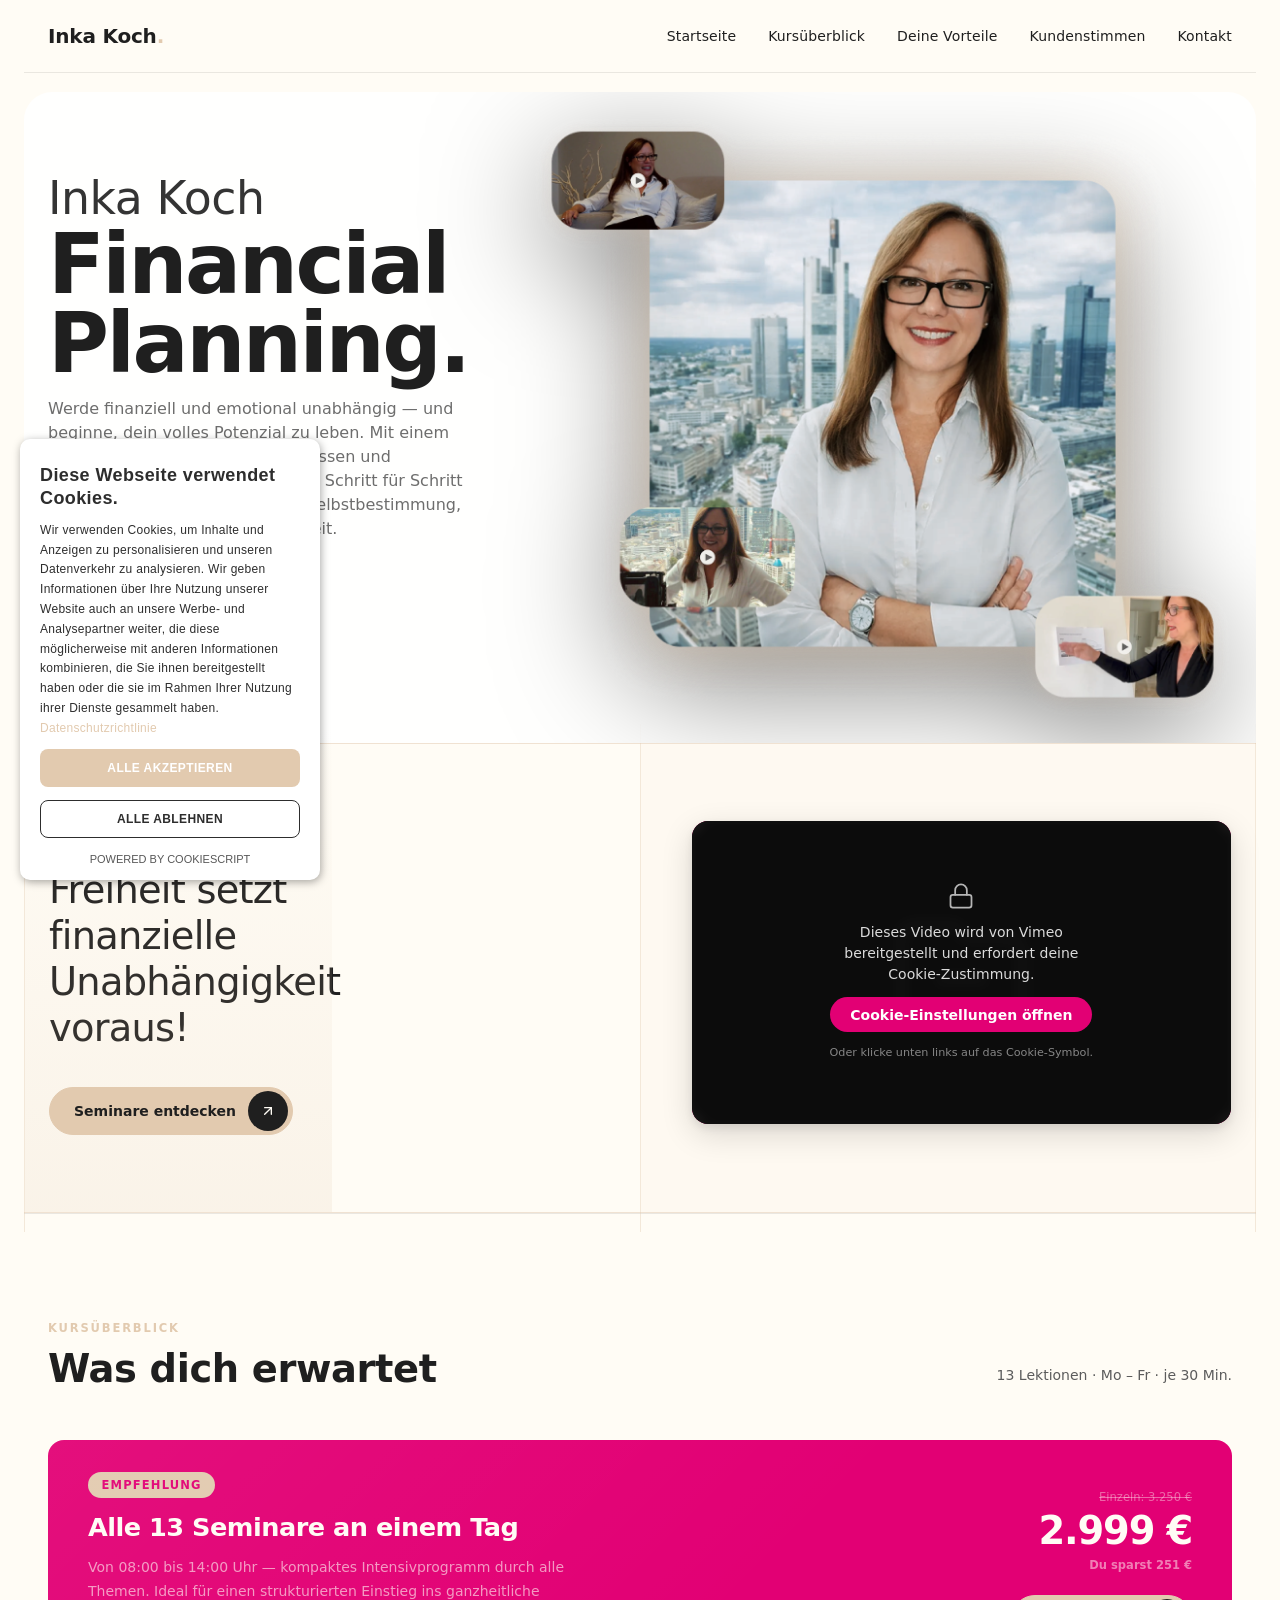
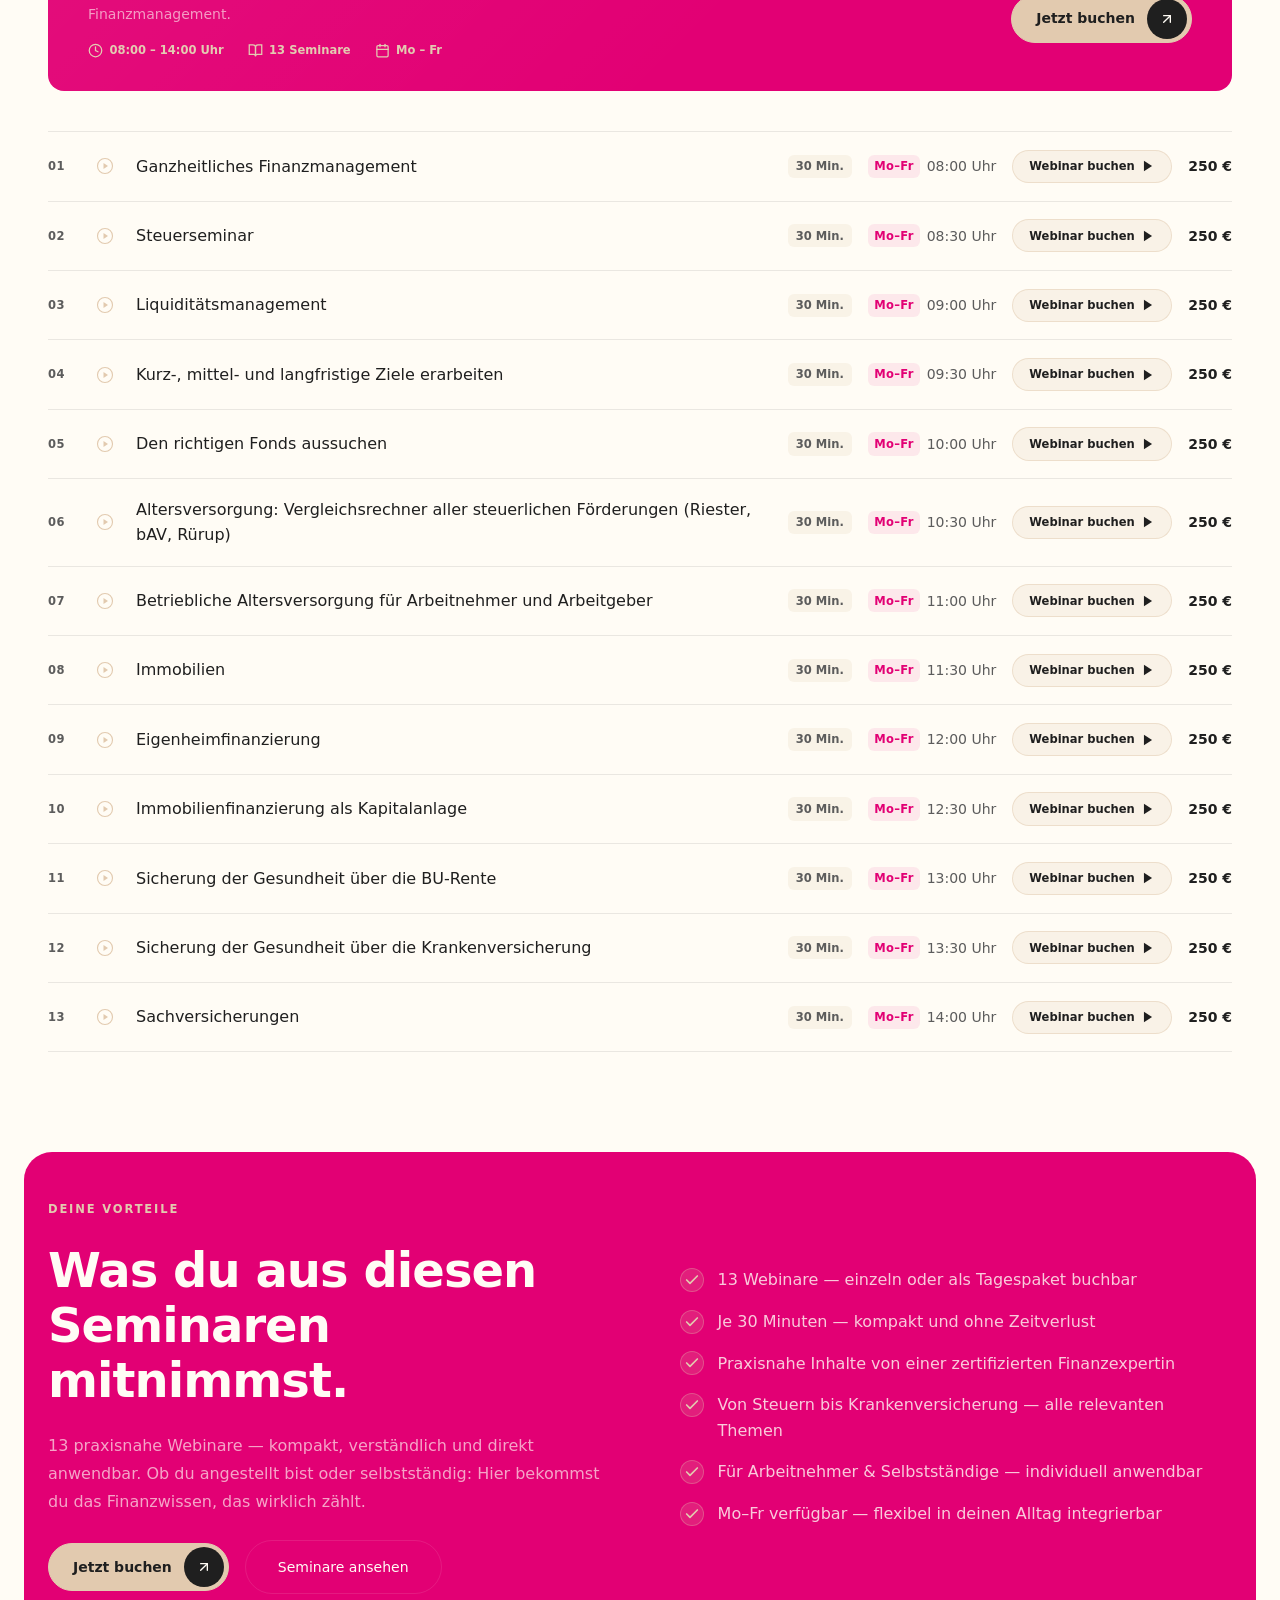
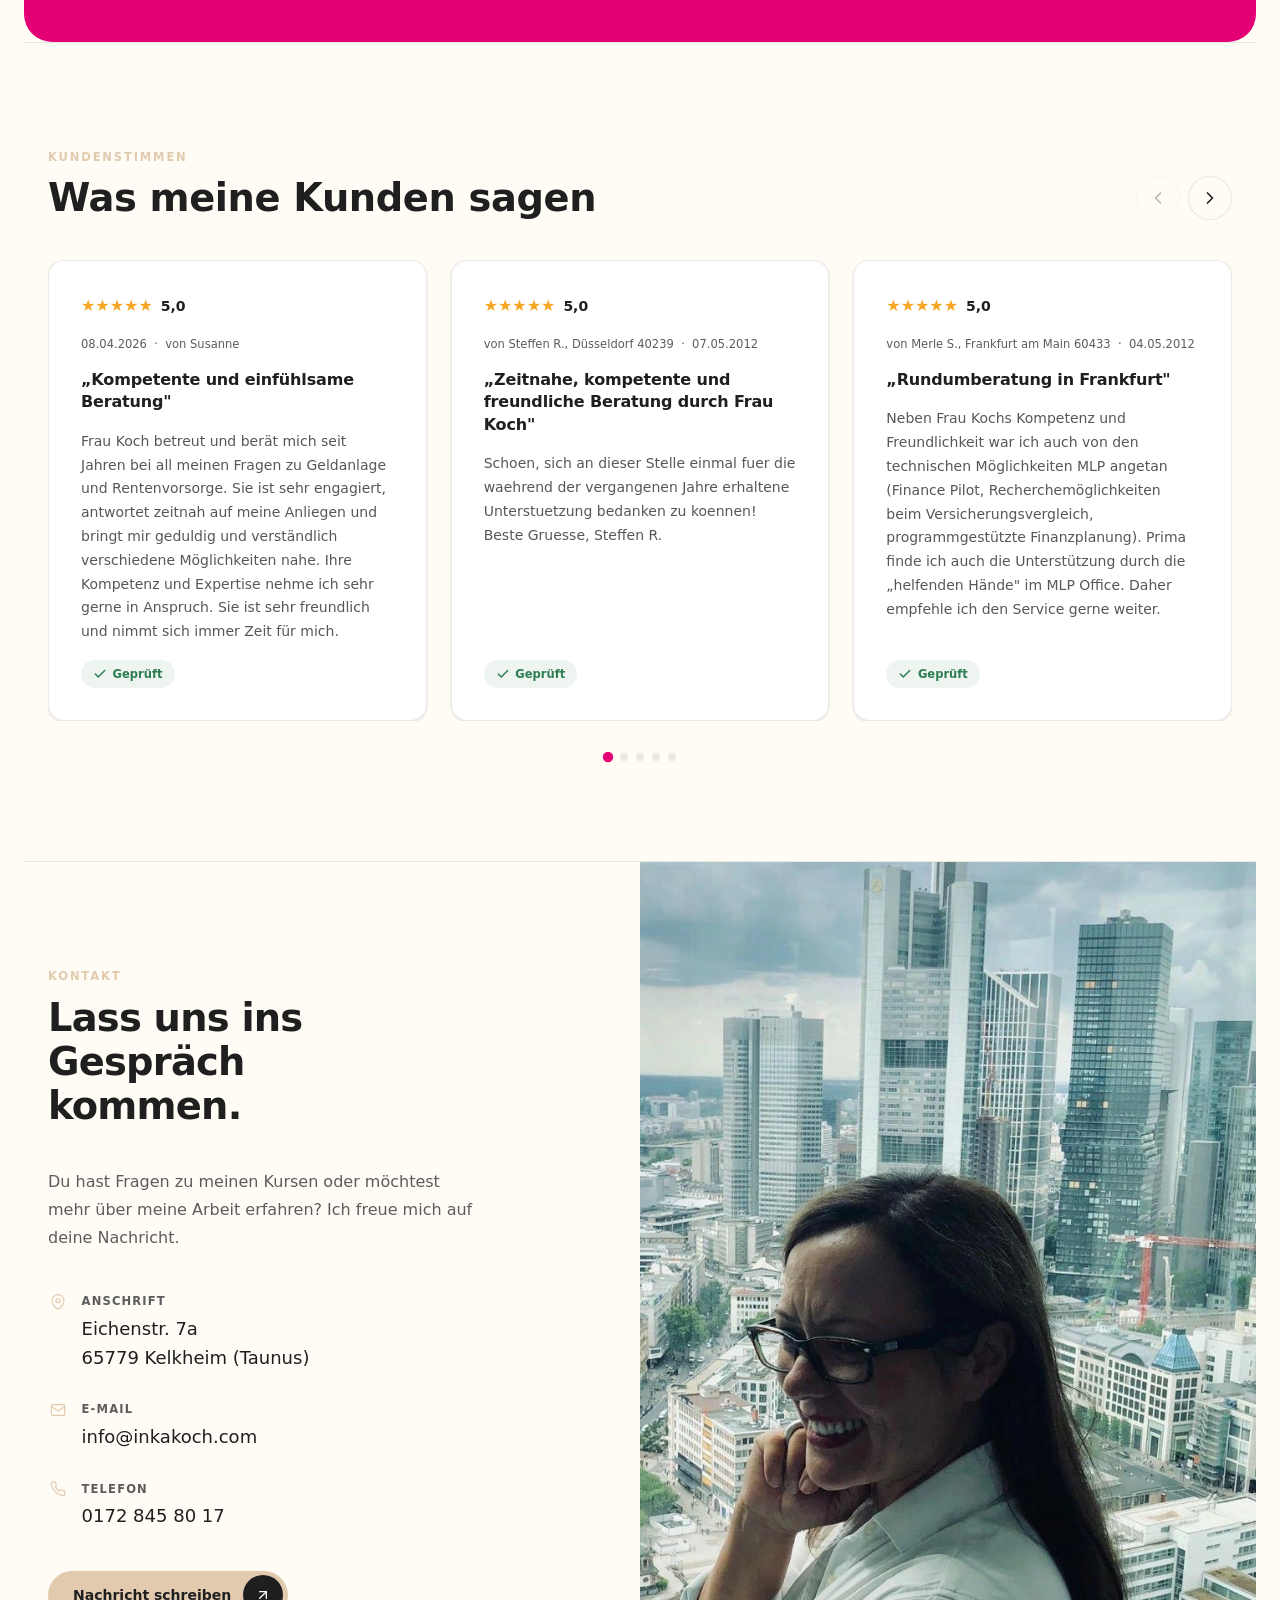
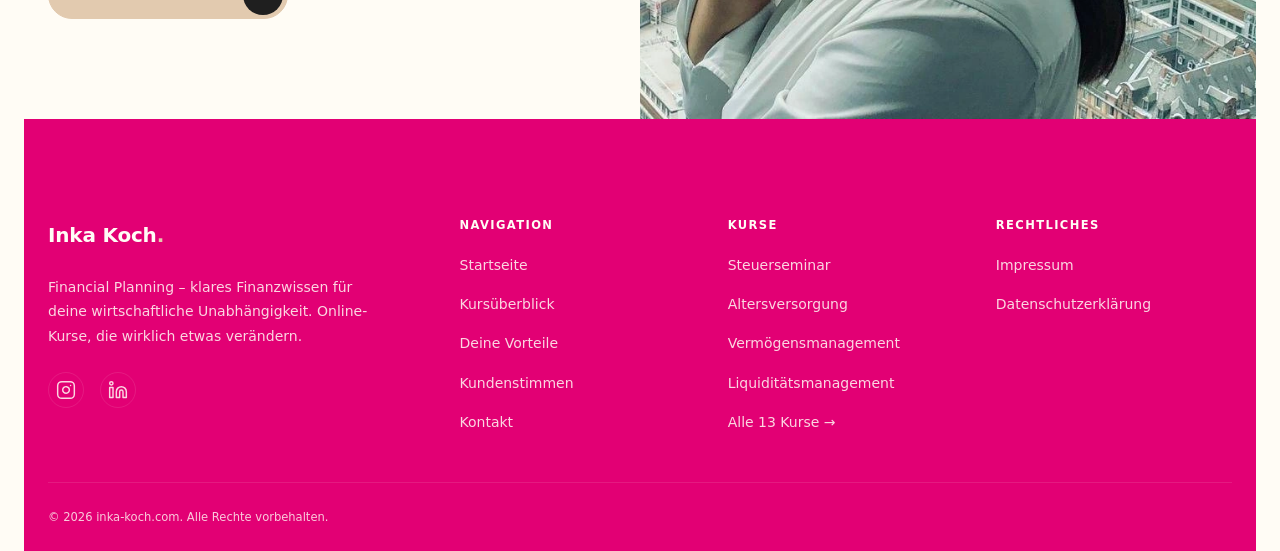
==== index.html @ 89543981 "Rename InkaKochFinancialPlanning.html to index.html" ====
<!DOCTYPE html>
<html lang="de">
<head>
  <meta charset="UTF-8">
  <meta name="viewport" content="width=device-width, initial-scale=1.0">
  <!-- Favicon & Web Clip -->
  <link rel="icon" type="image/svg+xml" href="/favicon.svg">
  <link rel="icon" type="image/png" sizes="32x32" href="/assets/img/favicon-32.png">
  <link rel="icon" type="image/png" sizes="16x16" href="/assets/img/favicon-16.png">
  <link rel="apple-touch-icon" sizes="180x180" href="/assets/img/apple-touch-icon.png">
  <meta name="theme-color" content="#e20074">
  <title>Inka Koch – Financial Planning</title>

  <!-- SEO -->
  <meta name="description" content="Zertifizierte Finanzberaterin Inka Koch bietet praxisnahe Finanz-Webinare zu Steuern, Altersversorgung, Versicherungen und mehr – einzeln oder als Tagespaket buchbar.">
  <meta name="keywords" content="Financial Planning, Finanzberatung, Webinar, Finanzwissen, Steuern, Altersversorgung, Versicherung, Inka Koch, Kelkheim">
  <meta name="author" content="Inka Koch">
  <meta name="robots" content="index, follow">
  <link rel="canonical" href="https://www.inkakoch.com/">
  <link rel="preload" as="image" href="assets/img/hero-bg.webp" fetchpriority="high">

  <!-- Open Graph -->
  <meta property="og:type" content="website">
  <meta property="og:url" content="https://www.inkakoch.com/">
  <meta property="og:title" content="Inka Koch – Financial Planning">
  <meta property="og:description" content="Praxisnahe Finanz-Webinare von einer zertifizierten Finanzberaterin. 13 Seminare – je 30 Minuten – einzeln oder als Tagespaket buchbar.">
  <meta property="og:image" content="hero-collage.webp">
  <meta property="og:locale" content="de_DE">
  <meta property="og:site_name" content="Inka Koch Financial Planning">

  <!-- Twitter / X Card -->
  <meta name="twitter:card" content="summary_large_image">
  <meta name="twitter:title" content="Inka Koch – Financial Planning">
  <meta name="twitter:description" content="Praxisnahe Finanz-Webinare von einer zertifizierten Finanzberaterin. 13 Seminare – einzeln oder als Tagespaket buchbar.">
  <meta name="twitter:image" content="hero-collage.webp">

  <!-- Schema.org Structured Data -->
  <script type="application/ld+json">
  {
    "@context": "https://schema.org",
    "@type": "ProfessionalService",
    "name": "Inka Koch – Financial Planning",
    "description": "Zertifizierte Finanzberaterin bietet praxisnahe Finanz-Webinare zu Steuern, Altersversorgung und mehr.",
    "address": {
      "@type": "PostalAddress",
      "streetAddress": "Eichenstr. 7a",
      "addressLocality": "Kelkheim",
      "addressRegion": "Hessen",
      "postalCode": "65779",
      "addressCountry": "DE"
    },
    "telephone": "+4917284580017",
    "email": "info@inkakoch.com",
    "url": "https://www.inkakoch.com",
    "image": "hero-collage.webp"
  }
  </script>

  <link rel="stylesheet" href="styles.css">
  <script type="text/javascript" charset="UTF-8" src="a13606b7302b1c9c69b237a591c49d77.js"></script>
</head>
<body>

  <a href="#main-content" class="skip-link">Zum Hauptinhalt springen</a>

  <header class="site-header" id="header">
    <a href="/" class="site-header__logo">Inka Koch<span style="color:var(--color-accent)">.</span></a>
    <nav class="site-header__nav" aria-label="Hauptnavigation">
      <a href="#startseite">Startseite</a>
      <a href="#kurse">Kursüberblick</a>
      <a href="#vorteile">Deine Vorteile</a>
      <a href="#kundenstimmen">Kundenstimmen</a>
      <a href="#kontakt">Kontakt</a>
    </nav>
    <button class="hamburger" id="hamburger" aria-label="Menü öffnen" aria-expanded="false">
      <span class="hamburger__line"></span>
      <span class="hamburger__line"></span>
      <span class="hamburger__line"></span>
    </button>
  </header>

  <!-- Mobile Menu -->
  <div class="mobile-menu" id="mobileMenu" aria-hidden="true">
    <button class="mobile-menu__close" id="menuClose" aria-label="Menü schließen">
      <svg width="24" height="24" viewBox="0 0 24 24" fill="none" stroke="currentColor" stroke-width="1.5" stroke-linecap="round"><path d="M18 6 6 18M6 6l12 12"></path></svg>
    </button>
    <nav class="mobile-menu__nav" aria-label="Mobile Navigation">
      <a href="#startseite">Startseite</a>
      <a href="#kurse">Kursüberblick</a>
      <a href="#vorteile">Deine Vorteile</a>
      <a href="#kundenstimmen">Kundenstimmen</a>
      <a href="#kontakt">Kontakt</a>
    </nav>
    <div class="mobile-menu__footer">
      <a href="https://buy.stripe.com/3cIfZj2su0bZ9v7cYr1B600" class="btn btn--accent">
        <span class="btn--accent__text">Seminare entdecken</span>
        <span class="btn--accent__icon">
          <svg width="16" height="16" viewBox="0 0 24 24" fill="none" stroke="currentColor" stroke-width="2" stroke-linecap="round" stroke-linejoin="round"><path d="M7 7h10v10"></path><path d="M7 17 17 7"></path></svg>
        </span>
      </a>
    </div>
  </div>

  <!-- HAUPTINHALT -->
  <main id="main-content">

    <!-- ── HERO ───────────────────────────────────────────────── -->
    <section class="hero" id="startseite">
      <div class="hero__bg"></div>

      <div class="hero__inner">
        <div class="hero__text">
          <h1 class="hero__title">
            <span class="hero__title-name">Inka Koch</span>
            Financial<br>Planning.
          </h1>
          <p class="hero__desc">
            Werde finanziell und emotional unabhängig — und beginne, dein volles Potenzial zu leben. Mit einem einzigartigen Ansatz aus Finanzwissen und Coaching begleitet dich Inka Koch Schritt für Schritt raus aus Abhängigkeit — hin zu Selbstbestimmung, Selbstvertrauen und echter Freiheit.
          </p>
          <div class="hero__footer">
            <div class="hero__rating">
              <span class="hero__rating-pin">
                <svg width="16" height="16" viewBox="0 0 24 24" fill="none" stroke="currentColor" stroke-width="2" stroke-linecap="round" stroke-linejoin="round"><path d="M12 2C8.13 2 5 5.13 5 9c0 5.25 7 13 7 13s7-7.75 7-13c0-3.87-3.13-7-7-7z"></path><circle cx="12" cy="9" r="2.5"></circle></svg>
              </span>
              <span class="hero__rating-name">KennstDuEinen</span>
              <span class="hero__stars">★★★★★</span>
            </div>
            <a href="#kurse" class="btn btn--accent">
              <span class="btn--accent__text">Seminare entdecken</span>
              <span class="btn--accent__icon">
                <svg width="16" height="16" viewBox="0 0 24 24" fill="none" stroke="currentColor" stroke-width="2" stroke-linecap="round" stroke-linejoin="round"><path d="M7 7h10v10"></path><path d="M7 17 17 7"></path></svg>
              </span>
            </a>
          </div>
        </div>

        <div class="hero__collage">
          <picture>
            <source srcset="hero-collage.webp" type="image/webp">
            <img src="hero-collage.webp" alt="Inka Koch – Financial Planning" fetchpriority="high" loading="eager">
          </picture>
        </div>
      </div>
    </section>

    <!-- ── VALUE PROP ─────────────────────────────────────────── -->
    <section class="value-prop" aria-label="Über mich">
      <div class="value-prop__inner">
        <div class="value-prop__line"></div>
        <div class="value-prop__left">
          <div class="value-prop__deco"></div>
          <h2 class="value-prop__title">Emotionale Freiheit setzt finanzielle Unabhängigkeit voraus!</h2>
          <a href="#kurse" class="btn btn--accent">
            <span class="btn--accent__text">Seminare entdecken</span>
            <span class="btn--accent__icon">
              <svg width="16" height="16" viewBox="0 0 24 24" fill="none" stroke="currentColor" stroke-width="2" stroke-linecap="round" stroke-linejoin="round"><path d="M7 7h10v10"></path><path d="M7 17 17 7"></path></svg>
            </span>
          </a>
        </div>
        <div class="value-prop__line"></div>
        <div class="value-prop__right">
          <div class="value-prop__video">
            <div class="video-facade" id="vimeoFacade" role="presentation" tabindex="-1" style="cursor: default;">
              <img src="error.webp" alt="Video: Emotionale Freiheit setzt finanzielle Unabhängigkeit voraus" loading="lazy" decoding="async">
              <button class="video-facade__play" id="vimeoPlayBtn" aria-label="Video abspielen" style="display: none;">
                <svg width="28" height="28" viewBox="0 0 24 24" fill="currentColor"><polygon points="5 3 19 12 5 21 5 3"></polygon></svg>
              </button>
              <div class="video-blocked" id="videoBlocked" style="display: flex;">
                <svg width="28" height="28" viewBox="0 0 24 24" fill="none" stroke="currentColor" stroke-width="1.5" stroke-linecap="round" stroke-linejoin="round"><rect x="3" y="11" width="18" height="11" rx="2"></rect><path d="M7 11V7a5 5 0 0 1 10 0v4"></path></svg>
                <p>Dieses Video wird von Vimeo bereitgestellt und erfordert deine Cookie-Zustimmung.</p>
                <button class="video-blocked__btn" onclick="window.CookieScript && window.CookieScript.instance && window.CookieScript.instance.show()">Cookie-Einstellungen öffnen</button>
                <span class="video-blocked__hint">Oder klicke unten links auf das Cookie-Symbol.</span>
              </div>
            </div>
          </div>
        </div>
        <div class="value-prop__line"></div>
      </div>
    </section>

    <!-- ── KURSÜBERBLICK ──────────────────────────────────────── -->
    <section class="courses" id="kurse">
      <div class="courses__inner">

        <div class="courses__header">
          <div>
            <span class="label">Kursüberblick</span>
            <h2 class="courses__title">Was dich erwartet</h2>
          </div>
          <p class="courses__subtitle">13 Lektionen · Mo – Fr · je 30 Min.</p>
        </div>

        <!-- Tagesseminar-Paket -->
        <div class="day-package">
          <div class="day-package__left">
            <span class="day-package__badge">Empfehlung</span>
            <h3 class="day-package__title">Alle 13 Seminare an einem Tag</h3>
            <p class="day-package__desc">Von 08:00 bis 14:00 Uhr — kompaktes Intensivprogramm durch alle Themen. Ideal für einen strukturierten Einstieg ins ganzheitliche Finanzmanagement.</p>
            <div class="day-package__meta">
              <span class="day-package__time">
                <svg width="15" height="15" viewBox="0 0 24 24" fill="none" stroke="currentColor" stroke-width="2" stroke-linecap="round"><circle cx="12" cy="12" r="10"></circle><polyline points="12 6 12 12 16 14"></polyline></svg>
                08:00 – 14:00 Uhr
              </span>
              <span class="day-package__lessons">
                <svg width="15" height="15" viewBox="0 0 24 24" fill="none" stroke="currentColor" stroke-width="2" stroke-linecap="round"><path d="M2 3h6a4 4 0 0 1 4 4v14a3 3 0 0 0-3-3H2z"></path><path d="M22 3h-6a4 4 0 0 0-4 4v14a3 3 0 0 1 3-3h7z"></path></svg>
                13 Seminare
              </span>
              <span class="day-package__days">
                <svg width="15" height="15" viewBox="0 0 24 24" fill="none" stroke="currentColor" stroke-width="2" stroke-linecap="round"><rect x="3" y="4" width="18" height="18" rx="2"></rect><line x1="16" y1="2" x2="16" y2="6"></line><line x1="8" y1="2" x2="8" y2="6"></line><line x1="3" y1="10" x2="21" y2="10"></line></svg>
                Mo – Fr
              </span>
            </div>
          </div>
          <div class="day-package__right">
            <div class="day-package__pricing">
              <span class="day-package__compare">Einzeln: 3.250 €</span>
              <div class="day-package__price">2.999 €</div>
              <span class="day-package__saving">Du sparst 251 €</span>
            </div>
            <a href="https://buy.stripe.com/3cIfZj2su0bZ9v7cYr1B600" class="btn btn--accent">
              <span class="btn--accent__text">Jetzt buchen</span>
              <span class="btn--accent__icon">
                <svg width="16" height="16" viewBox="0 0 24 24" fill="none" stroke="currentColor" stroke-width="2" stroke-linecap="round" stroke-linejoin="round"><path d="M7 7h10v10"></path><path d="M7 17 17 7"></path></svg>
              </span>
            </a>
          </div>
        </div>

        <ol class="course-list">

          <!-- 01 -->
          <li class="course-item">
            <span class="course-item__num">01</span>
            <span class="course-item__icon"><svg width="18" height="18" viewBox="0 0 24 24" fill="none" stroke="currentColor" stroke-width="1.5" stroke-linecap="round" stroke-linejoin="round"><circle cx="12" cy="12" r="10"></circle><polygon points="10 8 16 12 10 16 10 8" fill="currentColor" stroke="none"></polygon></svg></span>
            <span class="course-item__title">Ganzheitliches Finanzmanagement</span>
            <span class="course-item__mins">30 Min.</span>
            <span class="course-item__duration"><span class="course-item__day">Mo–Fr</span> 08:00 Uhr</span>
            <a href="https://buy.stripe.com/9B63cx2su3obcHjcYr1B601" class="course-item__btn">Webinar buchen <svg width="14" height="14" viewBox="0 0 24 24" fill="currentColor" stroke="none"><polygon points="5 3 19 12 5 21 5 3"></polygon></svg></a>
            <span class="course-item__price">250 €</span>
          </li>

          <!-- 02 -->
          <li class="course-item">
            <span class="course-item__num">02</span>
            <span class="course-item__icon"><svg width="18" height="18" viewBox="0 0 24 24" fill="none" stroke="currentColor" stroke-width="1.5" stroke-linecap="round" stroke-linejoin="round"><circle cx="12" cy="12" r="10"></circle><polygon points="10 8 16 12 10 16 10 8" fill="currentColor" stroke="none"></polygon></svg></span>
            <span class="course-item__title">Steuerseminar</span>
            <span class="course-item__mins">30 Min.</span>
            <span class="course-item__duration"><span class="course-item__day">Mo–Fr</span> 08:30 Uhr</span>
            <a href="https://buy.stripe.com/7sYeVf3wy5wjazb3nR1B602" class="course-item__btn">Webinar buchen <svg width="14" height="14" viewBox="0 0 24 24" fill="currentColor" stroke="none"><polygon points="5 3 19 12 5 21 5 3"></polygon></svg></a>
            <span class="course-item__price">250 €</span>
          </li>

          <!-- 03 -->
          <li class="course-item">
            <span class="course-item__num">03</span>
            <span class="course-item__icon"><svg width="18" height="18" viewBox="0 0 24 24" fill="none" stroke="currentColor" stroke-width="1.5" stroke-linecap="round" stroke-linejoin="round"><circle cx="12" cy="12" r="10"></circle><polygon points="10 8 16 12 10 16 10 8" fill="currentColor" stroke="none"></polygon></svg></span>
            <span class="course-item__title">Liquiditätsmanagement</span>
            <span class="course-item__mins">30 Min.</span>
            <span class="course-item__duration"><span class="course-item__day">Mo–Fr</span> 09:00 Uhr</span>
            <a href="https://buy.stripe.com/9B69AVffg0bZ7mZ4rV1B603" class="course-item__btn">Webinar buchen <svg width="14" height="14" viewBox="0 0 24 24" fill="currentColor" stroke="none"><polygon points="5 3 19 12 5 21 5 3"></polygon></svg></a>
            <span class="course-item__price">250 €</span>
          </li>

          <!-- 04 -->
          <li class="course-item">
            <span class="course-item__num">04</span>
            <span class="course-item__icon"><svg width="18" height="18" viewBox="0 0 24 24" fill="none" stroke="currentColor" stroke-width="1.5" stroke-linecap="round" stroke-linejoin="round"><circle cx="12" cy="12" r="10"></circle><polygon points="10 8 16 12 10 16 10 8" fill="currentColor" stroke="none"></polygon></svg></span>
            <span class="course-item__title">Kurz-, mittel- und langfristige Ziele erarbeiten</span>
            <span class="course-item__mins">30 Min.</span>
            <span class="course-item__duration"><span class="course-item__day">Mo–Fr</span> 09:30 Uhr</span>
            <a href="https://buy.stripe.com/3cI28t1oqaQDbDf2jN1B604" class="course-item__btn">Webinar buchen <svg width="14" height="14" viewBox="0 0 24 24" fill="currentColor" stroke="none"><polygon points="5 3 19 12 5 21 5 3"></polygon></svg></a>
            <span class="course-item__price">250 €</span>
          </li>

          <!-- 05 -->
          <li class="course-item">
            <span class="course-item__num">05</span>
            <span class="course-item__icon"><svg width="18" height="18" viewBox="0 0 24 24" fill="none" stroke="currentColor" stroke-width="1.5" stroke-linecap="round" stroke-linejoin="round"><circle cx="12" cy="12" r="10"></circle><polygon points="10 8 16 12 10 16 10 8" fill="currentColor" stroke="none"></polygon></svg></span>
            <span class="course-item__title">Den richtigen Fonds aussuchen</span>
            <span class="course-item__mins">30 Min.</span>
            <span class="course-item__duration"><span class="course-item__day">Mo–Fr</span> 10:00 Uhr</span>
            <a href="https://buy.stripe.com/dRm5kF0kmbUH22Fe2v1B605" class="course-item__btn">Webinar buchen <svg width="14" height="14" viewBox="0 0 24 24" fill="currentColor" stroke="none"><polygon points="5 3 19 12 5 21 5 3"></polygon></svg></a>
            <span class="course-item__price">250 €</span>
          </li>

          <!-- 06 -->
          <li class="course-item">
            <span class="course-item__num">06</span>
            <span class="course-item__icon"><svg width="18" height="18" viewBox="0 0 24 24" fill="none" stroke="currentColor" stroke-width="1.5" stroke-linecap="round" stroke-linejoin="round"><circle cx="12" cy="12" r="10"></circle><polygon points="10 8 16 12 10 16 10 8" fill="currentColor" stroke="none"></polygon></svg></span>
            <span class="course-item__title">Altersversorgung: Vergleichsrechner aller steuerlichen Förderungen (Riester, bAV, Rürup)</span>
            <span class="course-item__mins">30 Min.</span>
            <span class="course-item__duration"><span class="course-item__day">Mo–Fr</span> 10:30 Uhr</span>
            <a href="https://buy.stripe.com/aFafZj1oq8Iv5eRcYr1B606" class="course-item__btn">Webinar buchen <svg width="14" height="14" viewBox="0 0 24 24" fill="currentColor" stroke="none"><polygon points="5 3 19 12 5 21 5 3"></polygon></svg></a>
            <span class="course-item__price">250 €</span>
          </li>

          <!-- 07 -->
          <li class="course-item">
            <span class="course-item__num">07</span>
            <span class="course-item__icon"><svg width="18" height="18" viewBox="0 0 24 24" fill="none" stroke="currentColor" stroke-width="1.5" stroke-linecap="round" stroke-linejoin="round"><circle cx="12" cy="12" r="10"></circle><polygon points="10 8 16 12 10 16 10 8" fill="currentColor" stroke="none"></polygon></svg></span>
            <span class="course-item__title">Betriebliche Altersversorgung für Arbeitnehmer und Arbeitgeber</span>
            <span class="course-item__mins">30 Min.</span>
            <span class="course-item__duration"><span class="course-item__day">Mo–Fr</span> 11:00 Uhr</span>
            <a href="https://buy.stripe.com/dRmdRb5EGgaX8r39Mf1B607" class="course-item__btn">Webinar buchen <svg width="14" height="14" viewBox="0 0 24 24" fill="currentColor" stroke="none"><polygon points="5 3 19 12 5 21 5 3"></polygon></svg></a>
            <span class="course-item__price">250 €</span>
          </li>

          <!-- 08 -->
          <li class="course-item">
            <span class="course-item__num">08</span>
            <span class="course-item__icon"><svg width="18" height="18" viewBox="0 0 24 24" fill="none" stroke="currentColor" stroke-width="1.5" stroke-linecap="round" stroke-linejoin="round"><circle cx="12" cy="12" r="10"></circle><polygon points="10 8 16 12 10 16 10 8" fill="currentColor" stroke="none"></polygon></svg></span>
            <span class="course-item__title">Immobilien</span>
            <span class="course-item__mins">30 Min.</span>
            <span class="course-item__duration"><span class="course-item__day">Mo–Fr</span> 11:30 Uhr</span>
            <a href="https://buy.stripe.com/5kQeVf6IK5wjbDf7E71B608" class="course-item__btn">Webinar buchen <svg width="14" height="14" viewBox="0 0 24 24" fill="currentColor" stroke="none"><polygon points="5 3 19 12 5 21 5 3"></polygon></svg></a>
            <span class="course-item__price">250 €</span>
          </li>

          <!-- 09 -->
          <li class="course-item">
            <span class="course-item__num">09</span>
            <span class="course-item__icon"><svg width="18" height="18" viewBox="0 0 24 24" fill="none" stroke="currentColor" stroke-width="1.5" stroke-linecap="round" stroke-linejoin="round"><circle cx="12" cy="12" r="10"></circle><polygon points="10 8 16 12 10 16 10 8" fill="currentColor" stroke="none"></polygon></svg></span>
            <span class="course-item__title">Eigenheimfinanzierung</span>
            <span class="course-item__mins">30 Min.</span>
            <span class="course-item__duration"><span class="course-item__day">Mo–Fr</span> 12:00 Uhr</span>
            <a href="https://buy.stripe.com/dRm8wR8QS2k722F0bF1B609" class="course-item__btn">Webinar buchen <svg width="14" height="14" viewBox="0 0 24 24" fill="currentColor" stroke="none"><polygon points="5 3 19 12 5 21 5 3"></polygon></svg></a>
            <span class="course-item__price">250 €</span>
          </li>

          <!-- 10 -->
          <li class="course-item">
            <span class="course-item__num">10</span>
            <span class="course-item__icon"><svg width="18" height="18" viewBox="0 0 24 24" fill="none" stroke="currentColor" stroke-width="1.5" stroke-linecap="round" stroke-linejoin="round"><circle cx="12" cy="12" r="10"></circle><polygon points="10 8 16 12 10 16 10 8" fill="currentColor" stroke="none"></polygon></svg></span>
            <span class="course-item__title">Immobilienfinanzierung als Kapitalanlage</span>
            <span class="course-item__mins">30 Min.</span>
            <span class="course-item__duration"><span class="course-item__day">Mo–Fr</span> 12:30 Uhr</span>
            <a href="https://buy.stripe.com/aFa9AV8QScYL0YBf6z1B60a" class="course-item__btn">Webinar buchen <svg width="14" height="14" viewBox="0 0 24 24" fill="currentColor" stroke="none"><polygon points="5 3 19 12 5 21 5 3"></polygon></svg></a>
            <span class="course-item__price">250 €</span>
          </li>

          <!-- 11 -->
          <li class="course-item">
            <span class="course-item__num">11</span>
            <span class="course-item__icon"><svg width="18" height="18" viewBox="0 0 24 24" fill="none" stroke="currentColor" stroke-width="1.5" stroke-linecap="round" stroke-linejoin="round"><circle cx="12" cy="12" r="10"></circle><polygon points="10 8 16 12 10 16 10 8" fill="currentColor" stroke="none"></polygon></svg></span>
            <span class="course-item__title">Sicherung der Gesundheit über die BU-Rente</span>
            <span class="course-item__mins">30 Min.</span>
            <span class="course-item__duration"><span class="course-item__day">Mo–Fr</span> 13:00 Uhr</span>
            <a href="https://buy.stripe.com/3cI8wR0km3obfTvcYr1B60c" class="course-item__btn">Webinar buchen <svg width="14" height="14" viewBox="0 0 24 24" fill="currentColor" stroke="none"><polygon points="5 3 19 12 5 21 5 3"></polygon></svg></a>
            <span class="course-item__price">250 €</span>
          </li>

          <!-- 12 -->
          <li class="course-item">
            <span class="course-item__num">12</span>
            <span class="course-item__icon"><svg width="18" height="18" viewBox="0 0 24 24" fill="none" stroke="currentColor" stroke-width="1.5" stroke-linecap="round" stroke-linejoin="round"><circle cx="12" cy="12" r="10"></circle><polygon points="10 8 16 12 10 16 10 8" fill="currentColor" stroke="none"></polygon></svg></span>
            <span class="course-item__title">Sicherung der Gesundheit über die Krankenversicherung</span>
            <span class="course-item__mins">30 Min.</span>
            <span class="course-item__duration"><span class="course-item__day">Mo–Fr</span> 13:30 Uhr</span>
            <a href="https://buy.stripe.com/8x2aEZ8QS4sfePr0bF1B60b" class="course-item__btn">Webinar buchen <svg width="14" height="14" viewBox="0 0 24 24" fill="currentColor" stroke="none"><polygon points="5 3 19 12 5 21 5 3"></polygon></svg></a>
            <span class="course-item__price">250 €</span>
          </li>

          <!-- 13 -->
          <li class="course-item">
            <span class="course-item__num">13</span>
            <span class="course-item__icon"><svg width="18" height="18" viewBox="0 0 24 24" fill="none" stroke="currentColor" stroke-width="1.5" stroke-linecap="round" stroke-linejoin="round"><circle cx="12" cy="12" r="10"></circle><polygon points="10 8 16 12 10 16 10 8" fill="currentColor" stroke="none"></polygon></svg></span>
            <span class="course-item__title">Sachversicherungen</span>
            <span class="course-item__mins">30 Min.</span>
            <span class="course-item__duration"><span class="course-item__day">Mo–Fr</span> 14:00 Uhr</span>
            <a href="https://buy.stripe.com/28E28tffggaX4aN9Mf1B60d" class="course-item__btn">Webinar buchen <svg width="14" height="14" viewBox="0 0 24 24" fill="currentColor" stroke="none"><polygon points="5 3 19 12 5 21 5 3"></polygon></svg></a>
            <span class="course-item__price">250 €</span>
          </li>

        </ol>

      </div>
    </section>

    <!-- ── VORTEILE SECTION ────────────────────────────────────── -->
    <section class="cta-section" id="vorteile" aria-label="Deine Vorteile">
      <div class="cta-section__inner">
        <div class="cta-section__text">
          <span class="label">Deine Vorteile</span>
          <h2 class="cta-section__title">Was du aus diesen Seminaren mitnimmst.</h2>
          <p class="cta-section__desc">13 praxisnahe Webinare — kompakt, verständlich und direkt anwendbar. Ob du angestellt bist oder selbstständig: Hier bekommst du das Finanzwissen, das wirklich zählt.</p>
          <div class="cta-section__actions">
            <a href="https://buy.stripe.com/3cIfZj2su0bZ9v7cYr1B600" class="btn btn--accent">
              <span class="btn--accent__text">Jetzt buchen</span>
              <span class="btn--accent__icon">
                <svg width="16" height="16" viewBox="0 0 24 24" fill="none" stroke="currentColor" stroke-width="2" stroke-linecap="round" stroke-linejoin="round"><path d="M7 7h10v10"></path><path d="M7 17 17 7"></path></svg>
              </span>
            </a>
            <a href="#kurse" class="btn btn--light">Seminare ansehen</a>
          </div>
        </div>
        <div class="cta-section__benefits">
          <ul class="benefit-list">
            <li class="benefit-list__item">
              <span class="benefit-list__icon"><svg width="16" height="16" viewBox="0 0 24 24" fill="none" stroke="currentColor" stroke-width="2.5" stroke-linecap="round" stroke-linejoin="round"><polyline points="20 6 9 17 4 12"></polyline></svg></span>
              <span>13 Webinare — einzeln oder als Tagespaket buchbar</span>
            </li>
            <li class="benefit-list__item">
              <span class="benefit-list__icon"><svg width="16" height="16" viewBox="0 0 24 24" fill="none" stroke="currentColor" stroke-width="2.5" stroke-linecap="round" stroke-linejoin="round"><polyline points="20 6 9 17 4 12"></polyline></svg></span>
              <span>Je 30 Minuten — kompakt und ohne Zeitverlust</span>
            </li>
            <li class="benefit-list__item">
              <span class="benefit-list__icon"><svg width="16" height="16" viewBox="0 0 24 24" fill="none" stroke="currentColor" stroke-width="2.5" stroke-linecap="round" stroke-linejoin="round"><polyline points="20 6 9 17 4 12"></polyline></svg></span>
              <span>Praxisnahe Inhalte von einer zertifizierten Finanzexpertin</span>
            </li>
            <li class="benefit-list__item">
              <span class="benefit-list__icon"><svg width="16" height="16" viewBox="0 0 24 24" fill="none" stroke="currentColor" stroke-width="2.5" stroke-linecap="round" stroke-linejoin="round"><polyline points="20 6 9 17 4 12"></polyline></svg></span>
              <span>Von Steuern bis Krankenversicherung — alle relevanten Themen</span>
            </li>
            <li class="benefit-list__item">
              <span class="benefit-list__icon"><svg width="16" height="16" viewBox="0 0 24 24" fill="none" stroke="currentColor" stroke-width="2.5" stroke-linecap="round" stroke-linejoin="round"><polyline points="20 6 9 17 4 12"></polyline></svg></span>
              <span>Für Arbeitnehmer &amp; Selbstständige — individuell anwendbar</span>
            </li>
            <li class="benefit-list__item">
              <span class="benefit-list__icon"><svg width="16" height="16" viewBox="0 0 24 24" fill="none" stroke="currentColor" stroke-width="2.5" stroke-linecap="round" stroke-linejoin="round"><polyline points="20 6 9 17 4 12"></polyline></svg></span>
              <span>Mo–Fr verfügbar — flexibel in deinen Alltag integrierbar</span>
            </li>
          </ul>
        </div>
      </div>
    </section>

    <!-- ── KUNDENSTIMMEN ─────────────────────────────────────────── -->
    <section class="testimonials" id="kundenstimmen" aria-label="Kundenstimmen">
      <div class="testimonials__inner">

        <div class="testimonials__header">
          <div>
            <span class="label">Kundenstimmen</span>
            <h2 class="testimonials__title">Was meine Kunden sagen</h2>
          </div>
          <div class="testimonials__nav">
            <button class="testimonials__btn" id="prevBtn" aria-label="Vorherige" disabled>
              <svg width="20" height="20" viewBox="0 0 24 24" fill="none" stroke="currentColor" stroke-width="2" stroke-linecap="round" stroke-linejoin="round"><path d="M15 18l-6-6 6-6"></path></svg>
            </button>
            <button class="testimonials__btn" id="nextBtn" aria-label="Nächste">
              <svg width="20" height="20" viewBox="0 0 24 24" fill="none" stroke="currentColor" stroke-width="2" stroke-linecap="round" stroke-linejoin="round"><path d="M9 18l6-6-6-6"></path></svg>
            </button>
          </div>
        </div>

        <div class="testimonials__viewport">
          <div class="testimonials__track" id="testimonialTrack" style="transform: translateX(0px);">

            <article class="tcard">
              <div class="tcard__stars">★★★★★ <span class="tcard__score">5,0</span></div>
              <div class="tcard__meta">08.04.2026 &nbsp;·&nbsp; von Susanne</div>
              <h3 class="tcard__title">„Kompetente und einfühlsame Beratung"</h3>
              <p class="tcard__text">Frau Koch betreut und berät mich seit Jahren bei all meinen Fragen zu Geldanlage und Rentenvorsorge. Sie ist sehr engagiert, antwortet zeitnah auf meine Anliegen und bringt mir geduldig und verständlich verschiedene Möglichkeiten nahe. Ihre Kompetenz und Expertise nehme ich sehr gerne in Anspruch. Sie ist sehr freundlich und nimmt sich immer Zeit für mich.</p>
              <div class="tcard__badge"><svg width="14" height="14" viewBox="0 0 24 24" fill="none" stroke="currentColor" stroke-width="2.5" stroke-linecap="round" stroke-linejoin="round"><polyline points="20 6 9 17 4 12"></polyline></svg> Geprüft</div>
            </article>

            <article class="tcard">
              <div class="tcard__stars">★★★★★ <span class="tcard__score">5,0</span></div>
              <div class="tcard__meta">von Steffen R., Düsseldorf 40239 &nbsp;·&nbsp; 07.05.2012</div>
              <h3 class="tcard__title">„Zeitnahe, kompetente und freundliche Beratung durch Frau Koch"</h3>
              <p class="tcard__text">Schoen, sich an dieser Stelle einmal fuer die waehrend der vergangenen Jahre erhaltene Unterstuetzung bedanken zu koennen! Beste Gruesse, Steffen R.</p>
              <div class="tcard__badge"><svg width="14" height="14" viewBox="0 0 24 24" fill="none" stroke="currentColor" stroke-width="2.5" stroke-linecap="round" stroke-linejoin="round"><polyline points="20 6 9 17 4 12"></polyline></svg> Geprüft</div>
            </article>

            <article class="tcard">
              <div class="tcard__stars">★★★★★ <span class="tcard__score">5,0</span></div>
              <div class="tcard__meta">von Merle S., Frankfurt am Main 60433 &nbsp;·&nbsp; 04.05.2012</div>
              <h3 class="tcard__title">„Rundumberatung in Frankfurt"</h3>
              <p class="tcard__text">Neben Frau Kochs Kompetenz und Freundlichkeit war ich auch von den technischen Möglichkeiten MLP angetan (Finance Pilot, Recherchemöglichkeiten beim Versicherungsvergleich, programmgestützte Finanzplanung). Prima finde ich auch die Unterstützung durch die „helfenden Hände" im MLP Office. Daher empfehle ich den Service gerne weiter.</p>
              <div class="tcard__badge"><svg width="14" height="14" viewBox="0 0 24 24" fill="none" stroke="currentColor" stroke-width="2.5" stroke-linecap="round" stroke-linejoin="round"><polyline points="20 6 9 17 4 12"></polyline></svg> Geprüft</div>
            </article>

            <article class="tcard">
              <div class="tcard__stars">★★★★★ <span class="tcard__score">5,0</span></div>
              <div class="tcard__meta">von M. M., Mainz 55116 &nbsp;·&nbsp; 03.05.2012</div>
              <h3 class="tcard__title">„Große Hilfe beim Einstieg in die Selbstständigkeit"</h3>
              <p class="tcard__text">Extrem hilfreich war für mich das breitgefächerte und flexible Wissen von Frau Koch vor und während meiner Existenzgründung. BAV, KV sowie Business Plan und Leasing sind dank Frau Koch jetzt keine unbekannten Gebiete mehr. Auch in Zukunft wird Frau Koch mein Ansprechpartner für neue Themen in der Selbstständigkeit bleiben.</p>
              <div class="tcard__badge"><svg width="14" height="14" viewBox="0 0 24 24" fill="none" stroke="currentColor" stroke-width="2.5" stroke-linecap="round" stroke-linejoin="round"><polyline points="20 6 9 17 4 12"></polyline></svg> Geprüft</div>
            </article>

            <article class="tcard">
              <div class="tcard__stars">★★★★★ <span class="tcard__score">5,0</span></div>
              <div class="tcard__meta">von M. S., Kelkheim 65779 &nbsp;·&nbsp; 03.05.2012</div>
              <h3 class="tcard__title">„Ganzheitliche Beratung mit Hand und Fuss"</h3>
              <p class="tcard__text">Frau Koch verstand und versteht es, mir mit ihrer freundlichen, erfrischenden Art das für mich persönlich nicht so spannende Thema „Finanzplanung und Altersvorsorge" näher zu bringen. Sie hat mir meinen individuellen Bedarf klar, deutlich und nachvollziehbar aufgezeigt. Mein Vertrauen in ihre Leistung wurde nicht enttäuscht.</p>
              <div class="tcard__badge"><svg width="14" height="14" viewBox="0 0 24 24" fill="none" stroke="currentColor" stroke-width="2.5" stroke-linecap="round" stroke-linejoin="round"><polyline points="20 6 9 17 4 12"></polyline></svg> Geprüft</div>
            </article>

            <article class="tcard">
              <div class="tcard__stars">★★★★★ <span class="tcard__score">5,0</span></div>
              <div class="tcard__meta">von Jochen Müller, Frankfurt &nbsp;·&nbsp; 03.05.2012</div>
              <h3 class="tcard__title">„… nur zu empfehlen"</h3>
              <p class="tcard__text">Frau Koch hat mich kompetent und verbindlich beraten.</p>
              <div class="tcard__badge"><svg width="14" height="14" viewBox="0 0 24 24" fill="none" stroke="currentColor" stroke-width="2.5" stroke-linecap="round" stroke-linejoin="round"><polyline points="20 6 9 17 4 12"></polyline></svg> Geprüft</div>
            </article>

            <article class="tcard">
              <div class="tcard__stars">★★★★★ <span class="tcard__score">5,0</span></div>
              <div class="tcard__meta">von S. C., Mainz 55252 &nbsp;·&nbsp; 03.05.2012</div>
              <h3 class="tcard__title">„Sehr kompetent und freundlich"</h3>
              <p class="tcard__text">Bis jetzt konnte uns Frau Koch immer helfen, egal ob Finanzierung, Sparen, Versicherung, Privat oder Geschäftlich. Daher kann und habe ich sie schon mehrmals weiter empfohlen!!</p>
              <div class="tcard__badge"><svg width="14" height="14" viewBox="0 0 24 24" fill="none" stroke="currentColor" stroke-width="2.5" stroke-linecap="round" stroke-linejoin="round"><polyline points="20 6 9 17 4 12"></polyline></svg> Geprüft</div>
            </article>

          </div>
        </div>

        <div class="testimonials__dots" id="testimonialDots"></div>

      </div>
    </section>

    <!-- ── KONTAKT ──────────────────────────────────────────────────── -->
    <section class="contact" id="kontakt">
      <div class="contact__split">

        <!-- Left: content -->
        <div class="contact__content">
          <div>
            <span class="label">Kontakt</span>
            <h2 class="contact__title" style="margin-top:.5rem">Lass uns ins Gespräch kommen.</h2>
          </div>
          <p class="contact__desc">Du hast Fragen zu meinen Kursen oder möchtest mehr über meine Arbeit erfahren? Ich freue mich auf deine Nachricht.</p>

          <div class="contact-info">
            <div class="contact-info__item">
              <div class="contact-info__icon">
                <svg width="16" height="16" viewBox="0 0 24 24" fill="none" stroke="currentColor" stroke-width="1.75" stroke-linecap="round" stroke-linejoin="round"><path d="M21 10c0 7-9 13-9 13S3 17 3 10a9 9 0 0 1 18 0z"></path><circle cx="12" cy="10" r="3"></circle></svg>
              </div>
              <div>
                <div class="contact-info__label">Anschrift</div>
                <div class="contact-info__value">Eichenstr. 7a<br>65779 Kelkheim (Taunus)</div>
              </div>
            </div>
            <div class="contact-info__item">
              <div class="contact-info__icon">
                <svg width="16" height="16" viewBox="0 0 24 24" fill="none" stroke="currentColor" stroke-width="1.75" stroke-linecap="round" stroke-linejoin="round"><rect x="2" y="4" width="20" height="16" rx="2"></rect><path d="m22 7-8.97 5.7a1.94 1.94 0 0 1-2.06 0L2 7"></path></svg>
              </div>
              <div>
                <div class="contact-info__label">E-Mail</div>
                <div class="contact-info__value"><a href="mailto:info@inkakoch.com">info@inkakoch.com</a></div>
              </div>
            </div>
            <div class="contact-info__item">
              <div class="contact-info__icon">
                <svg width="16" height="16" viewBox="0 0 24 24" fill="none" stroke="currentColor" stroke-width="1.75" stroke-linecap="round" stroke-linejoin="round"><path d="M22 16.92v3a2 2 0 0 1-2.18 2 19.79 19.79 0 0 1-8.63-3.07A19.5 19.5 0 0 1 4.69 12a19.79 19.79 0 0 1-3.07-8.67A2 2 0 0 1 3.61 1.2h3a2 2 0 0 1 2 1.72c.127.96.361 1.903.7 2.81a2 2 0 0 1-.45 2.11L7.91 8.84a16 16 0 0 0 6 6l.95-.95a2 2 0 0 1 2.11-.45c.907.339 1.85.573 2.81.7A2 2 0 0 1 21.73 16.92z"></path></svg>
              </div>
              <div>
                <div class="contact-info__label">Telefon</div>
                <div class="contact-info__value"><a href="tel:+4917284580017">0172 845 80 17</a></div>
              </div>
            </div>
          </div>

          <div>
            <button class="btn btn--accent" id="openContactModal">
              <span class="btn--accent__text">Nachricht schreiben</span>
              <span class="btn--accent__icon">
                <svg width="16" height="16" viewBox="0 0 24 24" fill="none" stroke="currentColor" stroke-width="2" stroke-linecap="round" stroke-linejoin="round"><path d="M7 7h10v10"></path><path d="M7 17 17 7"></path></svg>
              </span>
            </button>
          </div>
        </div>

        <!-- Right: visual -->
        <div class="contact__visual">
          <picture>
            <source srcset="contact-bg.webp" type="image/webp">
            <img src="contact-bg.jpg" alt="Frankfurt Skyline bei Sonnenuntergang" loading="lazy" decoding="async">
          </picture>
        </div>

      </div>
    </section>

    <!-- ── KONTAKT MODAL ──────────────────────────────────────────── -->
    <div class="contact-modal" id="contactModal" aria-hidden="true" role="dialog" aria-modal="true" aria-labelledby="contactModalTitle">
      <div class="contact-modal__backdrop" id="contactModalBackdrop"></div>
      <div class="contact-modal__card">
        <div class="contact-modal__header">
          <h2 class="contact-modal__title" id="contactModalTitle">Nachricht senden</h2>
          <button class="contact-modal__close" id="closeContactModal" aria-label="Schließen">
            <svg width="18" height="18" viewBox="0 0 24 24" fill="none" stroke="currentColor" stroke-width="1.75" stroke-linecap="round"><path d="M18 6 6 18M6 6l12 12"></path></svg>
          </button>
        </div>
        <form class="contact-form" id="contactForm" novalidate>
          <div class="contact-form__row">
            <div class="field">
              <label for="vorname">Vorname</label>
              <input type="text" id="vorname" name="vorname" placeholder="Max" autocomplete="given-name" required>
              <span class="field__error" id="error-vorname"></span>
            </div>
            <div class="field">
              <label for="nachname">Nachname</label>
              <input type="text" id="nachname" name="nachname" placeholder="Mustermann" autocomplete="family-name" required>
              <span class="field__error" id="error-nachname"></span>
            </div>
          </div>
          <div class="field">
            <label for="contact-email">E-Mail-Adresse</label>
            <input type="email" id="contact-email" name="email" placeholder="max@beispiel.de" autocomplete="email" required>
            <span class="field__error" id="error-email"></span>
          </div>
          <div class="field">
            <label for="nachricht">Nachricht</label>
            <textarea id="nachricht" name="nachricht" placeholder="Ich habe eine Frage zu …" required></textarea>
            <span class="field__error" id="error-nachricht"></span>
          </div>
          <div class="contact-form__dsgvo">
            <input type="checkbox" id="dsgvo" name="dsgvo" required>
            <label for="dsgvo">Ich habe die <a href="/datenschutz.html" target="_blank">Datenschutzerklärung</a> gelesen und stimme der Verarbeitung meiner Daten zu.</label>
            <span class="field__error" id="error-dsgvo"></span>
          </div>
          <div class="contact-form__submit">
            <button type="submit" class="btn btn--accent" id="contactSubmitBtn">
              <span class="btn--accent__text" id="submitBtnText">Nachricht senden</span>
              <span class="btn--accent__icon" id="submitBtnIcon">
                <svg width="16" height="16" viewBox="0 0 24 24" fill="none" stroke="currentColor" stroke-width="2" stroke-linecap="round" stroke-linejoin="round"><path d="M7 7h10v10"></path><path d="M7 17 17 7"></path></svg>
              </span>
            </button>
          </div>
          <div class="form-feedback form-feedback--error" id="formError" aria-live="polite"></div>
        </form>
        <div class="form-success" id="formSuccess" role="status" aria-live="polite">
          <svg width="48" height="48" viewBox="0 0 24 24" fill="none" stroke="currentColor" stroke-width="1.5" stroke-linecap="round" stroke-linejoin="round"><circle cx="12" cy="12" r="10"></circle><polyline points="20 6 9 17 4 12"></polyline></svg>
          <h3>Nachricht gesendet!</h3>
          <p>Vielen Dank. Ich melde mich so schnell wie möglich bei dir.</p>
        </div>
      </div>
    </div>

  </main> <!-- /#main-content -->

  <!-- ── FOOTER ─────────────────────────────────────────────────── -->
  <footer class="site-footer">
    <div class="site-footer__inner">

      <div class="site-footer__top">

        <div class="site-footer__brand">
          <a href="/" class="site-footer__logo">Inka Koch<span style="color:var(--color-accent)">.</span></a>
          <p class="site-footer__desc">Financial Planning – klares Finanzwissen für deine wirtschaftliche Unabhängigkeit. Online-Kurse, die wirklich etwas verändern.</p>
          <div class="site-footer__socials">
            <a href="#" aria-label="Instagram" class="site-footer__social-link">
              <svg width="20" height="20" viewBox="0 0 24 24" fill="none" stroke="currentColor" stroke-width="1.75" stroke-linecap="round" stroke-linejoin="round"><rect x="2" y="2" width="20" height="20" rx="5"></rect><path d="M16 11.37A4 4 0 1 1 12.63 8 4 4 0 0 1 16 11.37z"></path><line x1="17.5" y1="6.5" x2="17.51" y2="6.5"></line></svg>
            </a>
            <a href="#" aria-label="LinkedIn" class="site-footer__social-link">
              <svg width="20" height="20" viewBox="0 0 24 24" fill="none" stroke="currentColor" stroke-width="1.75" stroke-linecap="round" stroke-linejoin="round"><path d="M16 8a6 6 0 0 1 6 6v7h-4v-7a2 2 0 0 0-2-2 2 2 0 0 0-2 2v7h-4v-7a6 6 0 0 1 6-6z"></path><rect x="2" y="9" width="4" height="12"></rect><circle cx="4" cy="4" r="2"></circle></svg>
            </a>
          </div>
        </div>

        <div class="site-footer__nav-grid">
          <div class="site-footer__nav-col">
            <h3 class="site-footer__nav-title">Navigation</h3>
            <ul class="site-footer__nav-list">
              <li><a href="#startseite">Startseite</a></li>
              <li><a href="#kurse">Kursüberblick</a></li>
              <li><a href="#vorteile">Deine Vorteile</a></li>
              <li><a href="#kundenstimmen">Kundenstimmen</a></li>
              <li><a href="#kontakt">Kontakt</a></li>
            </ul>
          </div>
          <div class="site-footer__nav-col">
            <h3 class="site-footer__nav-title">Kurse</h3>
            <ul class="site-footer__nav-list">
              <li><a href="#kurse">Steuerseminar</a></li>
              <li><a href="#kurse">Altersversorgung</a></li>
              <li><a href="#kurse">Vermögensmanagement</a></li>
              <li><a href="#kurse">Liquiditätsmanagement</a></li>
              <li><a href="#kurse">Alle 13 Kurse →</a></li>
            </ul>
          </div>
          <div class="site-footer__nav-col">
            <h3 class="site-footer__nav-title">Rechtliches</h3>
            <ul class="site-footer__nav-list">
              <li><a href="/impressum.html">Impressum</a></li>
              <li><a href="/datenschutz.html">Datenschutzerklärung</a></li>
            </ul>
          </div>
        </div>

      </div>

      <div class="site-footer__bottom">
        <p class="site-footer__copyright">© <span id="footerYear">2026</span> inka-koch.com. Alle Rechte vorbehalten.</p>
        <!-- BrandHeiss Agency credit wurde entfernt -->
      </div>

    </div>
  </footer>

  <script>
    document.getElementById('footerYear').textContent = new Date().getFullYear();
  </script>

  <!-- JavaScript ausgelagert -->
  <script>
    // Mobile menu
    const hamburger = document.getElementById('hamburger');
    const mobileMenu = document.getElementById('mobileMenu');

    function toggleMenu(open) {
      hamburger.classList.toggle('is-open', open);
      mobileMenu.classList.toggle('is-open', open);
      mobileMenu.setAttribute('aria-hidden', !open);
      hamburger.setAttribute('aria-expanded', open);
      document.body.classList.toggle('menu-open', open);
    }

    hamburger.addEventListener('click', () => toggleMenu(!mobileMenu.classList.contains('is-open')));
    document.getElementById('menuClose').addEventListener('click', () => toggleMenu(false));
    mobileMenu.querySelectorAll('a').forEach(link => link.addEventListener('click', () => toggleMenu(false)));
    document.addEventListener('keydown', e => {
      if (e.key === 'Escape') {
        toggleMenu(false);
        toggleContactModal(false);
      }
    });

    // Kontakt-Modal
    const contactModal = document.getElementById('contactModal');
    function toggleContactModal(open) {
      contactModal.classList.toggle('is-open', open);
      contactModal.setAttribute('aria-hidden', !open);
      document.body.style.overflow = open ? 'hidden' : '';
      if (open) document.getElementById('vorname').focus();
      if (!open) resetForm();
    }
    document.getElementById('openContactModal').addEventListener('click', () => toggleContactModal(true));
    document.getElementById('closeContactModal').addEventListener('click', () => toggleContactModal(false));
    document.getElementById('contactModalBackdrop').addEventListener('click', () => toggleContactModal(false));

    // Kontakt-Formular
    const form        = document.getElementById('contactForm');
    const submitBtn   = document.getElementById('contactSubmitBtn');
    const submitText  = document.getElementById('submitBtnText');
    const submitIcon  = document.getElementById('submitBtnIcon');
    const formError   = document.getElementById('formError');
    const formSuccess = document.getElementById('formSuccess');

    function showFieldError(id, msg) {
      const el = document.getElementById('error-' + id);
      if (el) { el.textContent = msg; el.style.display = msg ? 'block' : 'none'; }
      const input = document.getElementById(id === 'email' ? 'contact-email' : id);
      if (input) input.classList.toggle('is-invalid', !!msg);
    }

    function clearErrors() {
      ['vorname','nachname','email','nachricht','dsgvo'].forEach(id => showFieldError(id, ''));
      formError.textContent = '';
      formError.style.display = 'none';
    }

    function validateForm() {
      let valid = true;
      const v = form.vorname.value.trim();
      const n = form.nachname.value.trim();
      const e = form.email.value.trim();
      const m = form.nachricht.value.trim();
      const d = form.dsgvo.checked;

      if (!v) { showFieldError('vorname', 'Bitte gib deinen Vornamen ein.'); valid = false; }
      if (!n) { showFieldError('nachname', 'Bitte gib deinen Nachnamen ein.'); valid = false; }
      if (!e) { showFieldError('email', 'Bitte gib deine E-Mail-Adresse ein.'); valid = false; }
      else if (!/^[^\s@]+@[^\s@]+\.[^\s@]+$/.test(e)) { showFieldError('email', 'Bitte gib eine gültige E-Mail-Adresse ein.'); valid = false; }
      if (!m) { showFieldError('nachricht', 'Bitte schreib uns eine Nachricht.'); valid = false; }
      if (!d) { showFieldError('dsgvo', 'Bitte stimme der Datenschutzerklärung zu.'); valid = false; }
      return valid;
    }

    function setLoading(loading) {
      submitBtn.disabled = loading;
      submitText.textContent = loading ? 'Wird gesendet…' : 'Nachricht senden';
      submitIcon.style.opacity = loading ? '0' : '1';
    }

    function resetForm() {
      form.reset();
      clearErrors();
      setLoading(false);
      form.style.display = '';
      formSuccess.style.display = 'none';
    }

    form.addEventListener('submit', async (e) => {
      e.preventDefault();
      clearErrors();
      if (!validateForm()) return;
      setLoading(true);
      try {
        const res = await fetch('https://submit-form.com/ApLF4jPor', {
          method: 'POST',
          headers: { 'Content-Type': 'application/json', 'Accept': 'application/json' },
          body: JSON.stringify({
            vorname:  form.vorname.value.trim(),
            nachname: form.nachname.value.trim(),
            email:    form.email.value.trim(),
            nachricht: form.nachricht.value.trim()
          })
        });
        if (res.ok) {
          form.style.display = 'none';
          formSuccess.style.display = 'flex';
        } else {
          throw new Error('Server error');
        }
      } catch {
        setLoading(false);
        formError.textContent = 'Es ist ein Fehler aufgetreten. Bitte versuche es erneut oder schreib uns direkt an info@inkakoch.com.';
        formError.style.display = 'block';
      }
    });

    ['vorname','nachname','nachricht'].forEach(id => {
      const el = document.getElementById(id);
      if (el) el.addEventListener('input', () => showFieldError(id, ''));
    });
    const emailEl = document.getElementById('contact-email');
    if (emailEl) emailEl.addEventListener('input', () => showFieldError('email', ''));
    const dsgvoEl = document.getElementById('dsgvo');
    if (dsgvoEl) dsgvoEl.addEventListener('change', () => showFieldError('dsgvo', ''));

    // Testimonial Slider
    (function() {
      const track   = document.getElementById('testimonialTrack');
      const dotsEl  = document.getElementById('testimonialDots');
      const prevBtn = document.getElementById('prevBtn');
      const nextBtn = document.getElementById('nextBtn');
      const cards   = track.querySelectorAll('.tcard');
      let current   = 0;

      function visibleCount() {
        if (window.innerWidth <= 580) return 1;
        if (window.innerWidth <= 900) return 2;
        return 3;
      }

      function maxIndex() { return cards.length - visibleCount(); }

      function buildDots() {
        dotsEl.innerHTML = '';
        for (let i = 0; i <= maxIndex(); i++) {
          const d = document.createElement('button');
          d.className = 'testimonials__dot' + (i === current ? ' active' : '');
          d.addEventListener('click', () => goTo(i));
          dotsEl.appendChild(d);
        }
      }

      function goTo(idx) {
        current = Math.max(0, Math.min(idx, maxIndex()));
        const cardW = cards[0].offsetWidth + 24; // gap 1.5rem = 24px
        track.style.transform = `translateX(-${current * cardW}px)`;
        dotsEl.querySelectorAll('.testimonials__dot').forEach((d, i) => d.classList.toggle('active', i === current));
        prevBtn.disabled = current === 0;
        nextBtn.disabled = current >= maxIndex();
      }

      prevBtn.addEventListener('click', () => goTo(current - 1));
      nextBtn.addEventListener('click', () => goTo(current + 1));
      window.addEventListener('resize', () => { buildDots(); goTo(Math.min(current, maxIndex())); });

      // Touch swipe
      const viewport = track.parentElement;
      let touchStartX = 0;
      let touchStartY = 0;
      viewport.addEventListener('touchstart', e => {
        touchStartX = e.touches[0].clientX;
        touchStartY = e.touches[0].clientY;
      }, { passive: true });
      viewport.addEventListener('touchend', e => {
        const diffX = touchStartX - e.changedTouches[0].clientX;
        const diffY = touchStartY - e.changedTouches[0].clientY;
        if (Math.abs(diffX) > Math.abs(diffY) && Math.abs(diffX) > 40) {
          goTo(diffX > 0 ? current + 1 : current - 1);
        }
      }, { passive: true });

      buildDots();
      goTo(0);
    })();

    // Vimeo Facade
    (function() {
      const facade   = document.getElementById('vimeoFacade');
      const blocked  = document.getElementById('videoBlocked');
      const playBtn  = document.getElementById('vimeoPlayBtn');
      if (!facade) return;

      function hasCookieConsent() {
        try {
          const raw = document.cookie.split('; ').find(r => r.startsWith('CookieScriptConsent='));
          if (!raw) return false;
          const val = JSON.parse(decodeURIComponent(raw.split('=').slice(1).join('=')));
          return val.action === 'accept' || val.action === 'acceptall';
        } catch { return false; }
      }

      function updateState() {
        const allowed = hasCookieConsent();
        blocked.style.display  = allowed ? 'none' : 'flex';
        playBtn.style.display  = allowed ? 'flex' : 'none';
        facade.style.cursor    = allowed ? 'pointer' : 'default';
        facade.setAttribute('role', allowed ? 'button' : 'presentation');
        facade.setAttribute('tabindex', allowed ? '0' : '-1');
      }

      function loadVimeo() {
        if (!hasCookieConsent()) return;
        const wrap = facade.parentElement;
        const iframe = document.createElement('iframe');
        iframe.src = 'https://player.vimeo.com/video/733611092?h=cc9ef056a4&autoplay=1';
        iframe.title = 'Emotionale Freiheit setzt finanzielle Unabhängigkeit voraus';
        iframe.allow = 'autoplay; fullscreen; picture-in-picture';
        iframe.allowFullscreen = true;
        wrap.replaceChild(iframe, facade);
      }

      updateState();

      window.addEventListener('CookieScriptAccept', updateState);
      window.addEventListener('CookieScriptAcceptAll', updateState);
      window.addEventListener('CookieScriptReject', updateState);

      facade.addEventListener('click', loadVimeo);
      facade.addEventListener('keydown', e => { if (e.key === 'Enter' || e.key === ' ') loadVimeo(); });
    })();
  </script>

</body>
</html>
---- styles.css ----
/* ═══════════════════════════════════════════════════════════════════
   DESIGN SYSTEM — Extracted from somervilles.co.uk
   Source of truth for ALL pages, components & layouts in this project
   ═══════════════════════════════════════════════════════════════════ */

/* ── DESIGN TOKENS ──────────────────────────────────────────────── */
:root {
  /* Colors */
  --color-cream:        #FFFCF5;
  --color-dark:         #e20074;
  --color-text:         #1F1F1F;
  --color-accent:       #E2CAAF;
  --color-muted:        #5C5C5C;
  --color-muted-light:  #5C5C5C;
  --color-muted-dark:   #C8C8C8;
  --color-border-light: rgba(31,31,31,.09);
  --color-border-dark:  rgba(255,252,245,.1);

  /* Typography */
  --font-heading:   -apple-system, BlinkMacSystemFont, 'Segoe UI', system-ui, sans-serif;
  --font-body:      -apple-system, BlinkMacSystemFont, 'Segoe UI', system-ui, sans-serif;
  --font-size-base: 16px;
  --line-height:    1.6;

  /* Type Scale */
  --text-xs:   0.72rem;
  --text-sm:   0.875rem;
  --text-base: 1rem;
  --text-md:   1.125rem;
  --text-lg:   1.375rem;
  --text-xl:   1.75rem;
  --text-2xl:  2.25rem;
  --text-3xl:  3rem;
  --text-4xl:  4rem;

  /* Spacing — 8pt grid */
  --space-1:  0.25rem;
  --space-2:  0.5rem;
  --space-3:  0.75rem;
  --space-4:  1rem;
  --space-5:  1.25rem;
  --space-6:  1.5rem;
  --space-8:  2rem;
  --space-10: 2.5rem;
  --space-12: 3rem;
  --space-16: 4rem;
  --space-20: 5rem;
  --space-24: 6rem;
  --space-32: 8rem;

  /* Border Radius */
  --radius-sm:      6px;
  --radius-md:      10px;
  --radius-card:    16px;
  --radius-section: 28px;
  --radius-pill:    100px;

  /* Shadows */
  --shadow-sm: 0 1px 3px rgba(0,0,0,.08), 0 1px 2px rgba(0,0,0,.05);
  --shadow-md: 0 4px 12px rgba(0,0,0,.1),  0 2px 4px rgba(0,0,0,.06);
  --shadow-lg: 0 10px 32px rgba(0,0,0,.14), 0 4px 8px rgba(0,0,0,.08);
  --shadow-xl: 0 20px 60px rgba(0,0,0,.2);

  /* Layout */
  --container-max:   1440px;
  --container-pad-x: 1.5rem;
  --section-pad-y:   clamp(60px, 8vw, 100px);
  --page-margin:     1.5rem;

  /* Transitions */
  --ease:      0.28s ease;
  --ease-slow: 0.5s ease;
  --ease-fast: 0.15s ease;

  /* Z-Index */
  --z-base:     0;
  --z-raised:   10;
  --z-dropdown: 40;
  --z-sticky:   80;
  --z-overlay:  90;
  --z-modal:    100;
  --z-toast:    200;
}

/* ── RESET ───────────────────────────────────────────────────────── */
*, *::before, *::after { box-sizing: border-box; margin: 0; padding: 0; }
html { scroll-behavior: smooth; font-size: var(--font-size-base); }
body { font-family: var(--font-body); background: var(--color-cream); color: var(--color-text); overflow-x: hidden; -webkit-font-smoothing: antialiased; line-height: var(--line-height); padding: 0 var(--page-margin); }
img { max-width: 100%; display: block; }
a { text-decoration: none; color: inherit; }
ul { list-style: none; }
button { cursor: pointer; border: none; background: none; font-family: inherit; touch-action: manipulation; }

/* ── ACCESSIBILITY ───────────────────────────────────────────────── */
.skip-link { position: absolute; top: -100%; left: 1rem; z-index: var(--z-toast); background: var(--color-accent); color: var(--color-cream); padding: .5rem 1.25rem; border-radius: var(--radius-pill); font-weight: 600; font-size: var(--text-sm); transition: top var(--ease-fast); }
.skip-link:focus { top: 1rem; }
:focus-visible { outline: 2px solid var(--color-dark); outline-offset: 3px; border-radius: 3px; }

/* ── LAYOUT ──────────────────────────────────────────────────────── */
.container { max-width: var(--container-max); margin: 0 auto; padding: 0 var(--container-pad-x); }
.section-rad-top    { border-radius: var(--radius-section) var(--radius-section) 0 0; }
.section-rad-bottom { border-radius: 0 0 var(--radius-section) var(--radius-section); }
.section-rad-both   { border-radius: var(--radius-section); }
.bg-cream { background: var(--color-cream); }
.bg-dark  { background: var(--color-dark); }
.section-pad { padding: var(--section-pad-y) 0; }


/* ── TYPOGRAPHY ──────────────────────────────────────────────────── */
h1, h2, h3, h4 { font-family: var(--font-heading); line-height: 1.15; letter-spacing: -.01em; }
h1 { font-size: clamp(var(--text-2xl), 5.5vw, var(--text-4xl)); font-weight: 700; }
h2 { font-size: clamp(var(--text-xl), 3.5vw, var(--text-3xl)); font-weight: 700; }
h3 { font-size: clamp(var(--text-lg), 2vw, var(--text-2xl)); font-weight: 500; }
h4 { font-size: var(--text-md); font-weight: 600; }
p  { line-height: 1.75; }
.label { display: inline-block; font-size: var(--text-xs); font-weight: 600; letter-spacing: .16em; text-transform: uppercase; color: var(--color-accent); }

/* ── BUTTONS ─────────────────────────────────────────────────────── */
.btn { display: inline-flex; align-items: center; gap: .6rem; padding: .9rem 2rem; border-radius: var(--radius-pill); font-family: var(--font-body); font-size: var(--text-sm); font-weight: 500; border: 1.5px solid transparent; cursor: pointer; touch-action: manipulation; transition: all var(--ease); white-space: nowrap; }
.btn--dark  { background: var(--color-dark); color: var(--color-cream); border-color: var(--color-dark); }
.btn--dark:hover  { background: #3a4752; transform: translateY(-1px); }
.btn--light { background: transparent; color: var(--color-cream); border-color: var(--color-border-dark); }
.btn--light:hover { border-color: var(--color-cream); background: rgba(255,252,245,.07); }
/* Animated accent button — icon slides left on hover */
.btn.btn--accent {
  background: var(--color-accent);
  color: var(--color-text);
  border-color: var(--color-accent);
  font-weight: 600;
  position: relative;
  overflow: hidden;
  padding: 0.25rem 3.5rem 0.25rem 1.5rem;
  height: 3rem;
  gap: 0;
  transition: padding 500ms ease;
}
.btn.btn--accent:hover {
  padding: 0.25rem 1.5rem 0.25rem 3.5rem;
  filter: none;
  transform: none;
}
.btn--accent__text {
  position: relative;
  z-index: 1;
  pointer-events: none;
}
.btn--accent__icon {
  position: absolute;
  top: 50%;
  right: 0.25rem;
  width: 2.5rem;
  height: 2.5rem;
  margin-top: -1.25rem;
  background: var(--color-text);
  color: var(--color-cream);
  border-radius: 50%;
  display: flex;
  align-items: center;
  justify-content: center;
  flex-shrink: 0;
  transition: right 500ms ease, transform 500ms ease;
}
.btn--accent:hover .btn--accent__icon {
  right: calc(100% - 2.75rem);
  transform: rotate(45deg);
}
.btn__arrow { display: inline-flex; transition: transform var(--ease); }
.btn:hover .btn__arrow { transform: translateX(4px); }

/* ── CARDS ───────────────────────────────────────────────────────── */
.card { border-radius: var(--radius-card); overflow: hidden; transition: transform var(--ease), box-shadow var(--ease); }
.card--dark  { background: rgba(255,252,245,.04); border: 1px solid var(--color-border-dark); }
.card--dark:hover  { background: rgba(255,252,245,.07); border-color: rgba(255,252,245,.15); }
.card--light { background: var(--color-cream); border: 1px solid var(--color-border-light); box-shadow: var(--shadow-sm); }
.card--light:hover { box-shadow: var(--shadow-md); transform: translateY(-2px); }

/* ── NAVIGATION ──────────────────────────────────────────────────── */
.site-header { position: fixed; top: 0; left: var(--page-margin); right: var(--page-margin); z-index: var(--z-sticky); display: flex; align-items: center; justify-content: space-between; padding: 1.25rem var(--container-pad-x); background: var(--color-cream); box-shadow: 0 1px 0 var(--color-border-light); }
.site-header__logo { font-family: var(--font-heading); font-size: 1.25rem; font-weight: 700; color: var(--color-text); text-decoration: none; letter-spacing: -.01em; }
.site-header__nav { display: flex; gap: 2rem; }
.site-header__nav a { font-size: var(--text-sm); color: var(--color-text); letter-spacing: .01em; text-decoration: none; transition: opacity var(--ease); }
.site-header__nav a:hover { opacity: .5; }
.nav-badge { display: inline-flex; align-items: center; justify-content: center; width: 16px; height: 16px; border-radius: 50%; background: var(--color-accent); color: var(--color-cream); font-size: 9px; font-weight: 700; margin-left: 4px; }
/* Hamburger */
.hamburger { display: none; flex-direction: column; justify-content: center; gap: 5px; width: 36px; height: 36px; padding: 4px; cursor: pointer; background: none; border: none; z-index: calc(var(--z-sticky) + 1); position: relative; }
.hamburger__line { display: block; height: 1.5px; width: 22px; border-radius: 2px; background: var(--color-dark); transition: transform 0.35s ease, opacity 0.35s ease, width 0.35s ease; }
.hamburger.is-open .hamburger__line:nth-child(1) { transform: translateY(6.5px) rotate(45deg); }
.hamburger.is-open .hamburger__line:nth-child(2) { opacity: 0; width: 0; }
.hamburger.is-open .hamburger__line:nth-child(3) { transform: translateY(-6.5px) rotate(-45deg); }

/* Mobile menu overlay */
.mobile-menu { position: fixed; inset: 0; z-index: var(--z-overlay); display: flex; flex-direction: column; background: var(--color-dark); padding: 7rem var(--container-pad-x) 3rem; transform: translateX(100%); transition: transform 0.45s cubic-bezier(0.76, 0, 0.24, 1); pointer-events: none; }
.mobile-menu.is-open { transform: translateX(0); pointer-events: all; }
.mobile-menu__nav { display: flex; flex-direction: column; gap: 0; flex: 1; }
.mobile-menu__nav a { font-family: var(--font-heading); font-size: clamp(2rem, 8vw, 3.5rem); font-weight: 700; color: var(--color-cream); text-decoration: none; letter-spacing: -.02em; line-height: 1.15; padding: .5rem 0; border-bottom: 1px solid var(--color-border-dark); opacity: 0; transform: translateY(20px); transition: opacity 0.4s ease, transform 0.4s ease, color 0.2s ease; }
.mobile-menu.is-open .mobile-menu__nav a:nth-child(1) { transition-delay: 0.1s; opacity: 1; transform: none; }
.mobile-menu.is-open .mobile-menu__nav a:nth-child(2) { transition-delay: 0.15s; opacity: 1; transform: none; }
.mobile-menu.is-open .mobile-menu__nav a:nth-child(3) { transition-delay: 0.2s; opacity: 1; transform: none; }
.mobile-menu.is-open .mobile-menu__nav a:nth-child(4) { transition-delay: 0.25s; opacity: 1; transform: none; }
.mobile-menu.is-open .mobile-menu__nav a:nth-child(5) { transition-delay: 0.3s; opacity: 1; transform: none; }
.mobile-menu__nav a:hover { color: var(--color-accent); }
.mobile-menu__close { position: absolute; top: 1.5rem; right: var(--container-pad-x); background: none; border: none; color: var(--color-cream); cursor: pointer; padding: .5rem; opacity: .6; transition: opacity var(--ease); }
.mobile-menu__close:hover { opacity: 1; }
.mobile-menu__footer { padding-top: 2.5rem; }
.mobile-menu__footer .btn { width: 100%; justify-content: center; }

/* Responsive */
@media (max-width: 768px) {
  .site-header__nav { display: none; }
  .hamburger { display: flex; }
}
body.menu-open { overflow: hidden; }

/* ── HERO ────────────────────────────────────────────────────────── */
.hero { position: relative; display: flex; align-items: center; border-radius: var(--radius-section) var(--radius-section) 0 0; margin-top: calc(var(--z-sticky) * 1px + 1.5rem); overflow: hidden; margin-top: calc(68px + 1.5rem); }
.hero__bg { position: absolute; inset: 0; background: url('../img/hero-bg.webp') center/cover no-repeat; z-index: 0; filter: grayscale(1); }
.hero__bg::after { content: ''; position: absolute; inset: 0; background: rgba(255,255,255,.90); }
.hero .btn--light { color: var(--color-text); border-color: rgba(31,31,31,.25); }
.hero .btn--light:hover { border-color: var(--color-text); background: rgba(31,31,31,.05); }
.hero__inner { position: relative; z-index: 1; width: 100%; max-width: var(--container-max); margin: 0 auto; padding: 1.5rem var(--container-pad-x); display: grid; grid-template-columns: 1fr 2fr; gap: 4rem; align-items: center; }
.hero__text { display: flex; flex-direction: column; gap: .85rem; justify-content: center; }
.hero__title { font-size: clamp(3rem, 6.5vw, 5.5rem); font-weight: 800; color: var(--color-text); line-height: .95; letter-spacing: -.03em; margin: 0; }
.hero__title-name { display: block; font-weight: 400; font-size: .55em; letter-spacing: -.01em; opacity: .9; margin-bottom: .1em; }
.hero__desc { color: rgba(31,31,31,.65); font-size: var(--text-base); line-height: 1.5; max-width: 440px; margin: 0; }
.hero__footer { display: flex; align-items: center; gap: 2rem; flex-wrap: wrap; }
.hero__rating { display: flex; align-items: center; gap: .5rem; }
.hero__rating-pin { color: #e05a2b; display: flex; align-items: center; }
.hero__rating-name { font-size: var(--text-sm); font-weight: 600; color: var(--color-text); }
.hero__stars { color: #d4a000; font-size: .9rem; letter-spacing: 2px; }
.hero__collage { display: flex; justify-content: flex-end; align-items: center; }
.hero__collage img { max-width: 100%; height: auto; filter: drop-shadow(0 30px 60px rgba(0,0,0,.5)); }

@media (max-width: 900px) {
  .hero__inner { grid-template-columns: 1fr; }
  .hero__collage { justify-content: center; }
  .hero__collage img { max-width: 85%; }
}

/* ── VALUE PROP ──────────────────────────────────────────────────── */
.value-prop { background: var(--color-cream); border-top: 1px solid rgba(226,202,175,.5); border-bottom: 1px solid rgba(226,202,175,.5); }
.value-prop__inner { max-width: var(--container-max); margin: 0 auto; display: grid; grid-template-columns: 1px 1fr 1px 1fr 1px; align-items: stretch; }
.value-prop__line { background: rgba(226,202,175,.4); margin-top: -20px; margin-bottom: -20px; }
.value-prop__left { position: relative; padding: clamp(3rem, 6vw, 5rem) clamp(2rem, 4vw, 3.5rem) clamp(3rem, 6vw, 5rem) var(--container-pad-x); }
.value-prop__deco { position: absolute; top: -20px; left: 0; width: 50%; height: calc(100% + 20px); background: linear-gradient(0deg, rgba(226,202,175,.18) 0%, rgba(226,202,175,0) 100%); pointer-events: none; }
.value-prop__title { font-family: var(--font-heading); font-size: clamp(1.75rem, 3vw, 2.5rem); font-weight: 400; line-height: 1.2; letter-spacing: -.02em; color: var(--color-text); margin-bottom: 2.25rem; max-width: 66%; }
.value-prop__right { padding: clamp(3rem, 6vw, 5rem) var(--container-pad-x) clamp(3rem, 6vw, 5rem) clamp(2rem, 4vw, 3.5rem); background: rgba(226,202,175,.06); }
.value-prop__video { border-radius: var(--radius-card); overflow: hidden; box-shadow: var(--shadow-lg); aspect-ratio: 16/9; background: var(--color-dark); }
.value-prop__video iframe { width: 100%; height: 100%; border: none; display: block; }
.video-facade { position: relative; width: 100%; height: 100%; cursor: pointer; }
.video-facade img { width: 100%; height: 100%; object-fit: cover; display: block; }
.video-facade__play { position: absolute; inset: 0; margin: auto; width: 72px; height: 72px; border-radius: 50%; background: rgba(255,255,255,.92); border: none; cursor: pointer; display: flex; align-items: center; justify-content: center; color: var(--color-dark); box-shadow: 0 8px 32px rgba(0,0,0,.25); transition: transform .2s, box-shadow .2s; }
.video-facade__play:hover { transform: scale(1.1); box-shadow: 0 12px 40px rgba(0,0,0,.35); }
.video-facade__play svg { margin-left: 4px; }
.video-blocked { display: none; position: absolute; inset: 0; background: rgba(15,15,15,.82); backdrop-filter: blur(6px); flex-direction: column; align-items: center; justify-content: center; text-align: center; gap: .75rem; padding: 2rem; color: #fff; border-radius: var(--radius-card); }
.video-blocked svg { opacity: .7; flex-shrink: 0; }
.video-blocked p { font-size: var(--text-sm); line-height: 1.5; margin: 0; max-width: 28ch; opacity: .85; }
.video-blocked__btn { background: var(--color-dark); color: #fff; border: none; border-radius: var(--radius-pill); padding: .6rem 1.25rem; font-size: var(--text-sm); font-weight: 600; cursor: pointer; transition: opacity .2s; }
.video-blocked__btn:hover { opacity: .85; }
.video-blocked__hint { font-size: .7rem; opacity: .5; }

@media (max-width: 768px) {
  .value-prop__inner { grid-template-columns: 1px 1fr 1px; }
  .value-prop__left { grid-column: 2; padding: 3rem var(--container-pad-x) 2rem; }
  .value-prop__right { grid-column: 2; padding: 2rem var(--container-pad-x) 3rem; }
  .value-prop__inner .value-prop__line:last-child { display: none; }
}

/* ── COURSES ─────────────────────────────────────────────────────── */
.courses { background: var(--color-cream); padding: var(--section-pad-y) 0; border-top: 1px solid var(--color-border-light); scroll-margin-top: calc(68px + 1.5rem); }
.courses__inner { max-width: var(--container-max); margin: 0 auto; padding: 0 var(--container-pad-x); }
.courses__header { display: flex; align-items: flex-end; justify-content: space-between; margin-bottom: 3rem; gap: 2rem; }
.courses__title { font-size: clamp(1.75rem, 3vw, 2.5rem); font-weight: 700; color: var(--color-text); margin-top: .5rem; }
.courses__subtitle { font-size: var(--text-sm); color: var(--color-muted); white-space: nowrap; padding-bottom: .25rem; }

/* ── DAY PACKAGE BANNER ──────────────────────────────────────────── */
.day-package { display: grid; grid-template-columns: 1fr auto; gap: 2.5rem; align-items: center; background: var(--color-dark); border-radius: var(--radius-card); padding: 2rem 2.5rem; margin-bottom: 2.5rem; position: relative; overflow: hidden; }
.day-package::before { content: ''; position: absolute; inset: 0; background: linear-gradient(135deg, rgba(255,255,255,.06) 0%, transparent 60%); pointer-events: none; }
.day-package__left { display: flex; flex-direction: column; gap: .85rem; }
.day-package__badge { display: inline-flex; align-self: flex-start; font-size: var(--text-xs); font-weight: 700; letter-spacing: .1em; text-transform: uppercase; background: var(--color-accent); color: var(--color-dark); border-radius: var(--radius-pill); padding: .25rem .85rem; }
.day-package__title { font-family: var(--font-heading); font-size: clamp(1.25rem, 2vw, 1.75rem); font-weight: 700; color: var(--color-cream); line-height: 1.2; margin: 0; letter-spacing: -.02em; }
.day-package__desc { font-size: var(--text-sm); color: rgba(255,252,245,.6); line-height: 1.7; margin: 0; max-width: 55ch; }
.day-package__meta { display: flex; gap: 1.5rem; flex-wrap: wrap; }
.day-package__time, .day-package__lessons, .day-package__days { display: flex; align-items: center; gap: .4rem; font-size: var(--text-xs); font-weight: 600; color: var(--color-accent); }
.day-package__right { display: flex; flex-direction: column; align-items: flex-end; gap: 1.25rem; flex-shrink: 0; }
.day-package__pricing { display: flex; flex-direction: column; align-items: flex-end; gap: .35rem; }
.day-package__compare { font-size: var(--text-xs); color: rgba(255,252,245,.4); text-decoration: line-through; }
.day-package__price { font-family: var(--font-heading); font-size: clamp(2rem, 3vw, 2.75rem); font-weight: 800; color: var(--color-cream); letter-spacing: -.03em; line-height: 1; }
.day-package__saving { font-size: var(--text-xs); font-weight: 600; color: rgba(255,252,245,.5); }

@media (max-width: 768px) {
  .day-package { grid-template-columns: 1fr; gap: 2rem; padding: 1.75rem; }
  .day-package__right { align-items: flex-start; }
  .day-package__pricing { align-items: flex-start; }
}

.course-list { list-style: none; margin: 0; padding: 0; }
.course-item { display: grid; grid-template-columns: 2rem 1.5rem 1fr auto auto auto auto; align-items: center; gap: 1rem; padding: 1.1rem 0; border-bottom: 1px solid var(--color-border-light); transition: background var(--ease); }
/* col order: num | icon | title | mins | duration | btn | price */
.course-item:first-child { border-top: 1px solid var(--color-border-light); }
.course-item:hover { background: rgba(226,0,116,.03); margin: 0 -1rem; padding-left: 1rem; padding-right: 1rem; border-radius: var(--radius-sm); }
.course-item__num { font-size: var(--text-xs); font-weight: 600; color: var(--color-muted); letter-spacing: .05em; }
.course-item__icon { color: var(--color-accent); display: flex; align-items: center; }
.course-item__title { font-size: var(--text-base); color: var(--color-text); font-weight: 400; }
.course-item__btn { display: inline-flex; align-items: center; gap: .4rem; font-size: var(--text-xs); font-weight: 600; color: var(--color-text); background: rgba(226,202,175,.2); border: 1px solid rgba(226,202,175,.5); border-radius: var(--radius-pill); padding: .4rem 1rem; white-space: nowrap; text-decoration: none; transition: background var(--ease), border-color var(--ease); }
.course-item__btn:hover { background: var(--color-accent); border-color: var(--color-accent); }
.course-item__duration { font-size: var(--text-sm); color: var(--color-muted-light); font-variant-numeric: tabular-nums; text-align: right; min-width: 5rem; display: flex; align-items: center; gap: .4rem; justify-content: flex-end; }
.course-item__day { font-size: var(--text-xs); font-weight: 600; background: rgba(226,0,116,.08); color: var(--color-dark); border-radius: var(--radius-sm); padding: .15rem .4rem; letter-spacing: .03em; }
.course-item__mins { font-size: var(--text-xs); font-weight: 600; background: rgba(226,202,175,.2); color: var(--color-muted-light); border-radius: var(--radius-sm); padding: .15rem .5rem; white-space: nowrap; }
.course-item__price { font-size: var(--text-sm); font-weight: 700; color: var(--color-text); white-space: nowrap; }

@media (max-width: 640px) {
  .course-item { grid-template-columns: 1.5rem 1fr; gap: .5rem .75rem; }
  .course-item__num { display: none; }
  .course-item__icon { grid-row: 1; grid-column: 1; align-self: start; margin-top: .15rem; }
  .course-item__title { grid-row: 1; grid-column: 2; }
  .course-item__mins { grid-row: 2; grid-column: 2; justify-self: start; }
  .course-item__duration { grid-row: 3; grid-column: 2; justify-content: flex-start; min-width: unset; }
  .course-item__btn { grid-row: 4; grid-column: 2; justify-self: start; }
  .course-item__price { grid-row: 5; grid-column: 2; justify-self: start; font-size: var(--text-sm); }
  .courses__header { flex-direction: column; align-items: flex-start; }
}

.course-footer-note { display: flex; align-items: center; gap: .6rem; margin-top: 1.75rem; padding: 1rem 1.25rem; background: rgba(226,0,116,.05); border: 1px solid rgba(226,0,116,.15); border-radius: var(--radius-md); font-size: var(--text-sm); color: var(--color-muted-light); line-height: 1.6; }
.course-footer-note svg { flex-shrink: 0; color: var(--color-dark); }
.course-footer-note strong { color: var(--color-text); }
.course-footer-note a { color: var(--color-dark); font-weight: 600; text-underline-offset: 2px; }

/* ── CTA SECTION ─────────────────────────────────────────────────── */
.cta-section { background: var(--color-dark); border-radius: var(--radius-section); padding: 3rem 1.5rem; scroll-margin-top: calc(68px + 1.5rem); }
.cta-section__inner { max-width: var(--container-max); margin: 0 auto; display: grid; grid-template-columns: 1fr 1fr; gap: 5rem; align-items: center; }
.cta-section__text { display: flex; flex-direction: column; gap: 1.5rem; }
.cta-section__text .label { color: var(--color-accent); }
.cta-section__title { font-size: clamp(2rem, 4vw, 3rem); font-weight: 700; color: var(--color-cream); line-height: 1.15; letter-spacing: -.02em; margin: 0; }
.cta-section__desc { font-size: var(--text-base); color: rgba(255,252,245,.65); line-height: 1.75; margin: 0; }
.cta-section__actions { display: flex; gap: 1rem; flex-wrap: wrap; align-items: center; }
.benefit-list { list-style: none; margin: 0; padding: 0; display: flex; flex-direction: column; gap: 1rem; }
.benefit-list__item { display: flex; align-items: flex-start; gap: .85rem; font-size: var(--text-base); color: rgba(255,252,245,.8); line-height: 1.6; }
.benefit-list__icon { flex-shrink: 0; width: 1.5rem; height: 1.5rem; background: rgba(226,202,175,.15); border: 1px solid rgba(226,202,175,.3); border-radius: 50%; display: flex; align-items: center; justify-content: center; color: var(--color-accent); margin-top: .05rem; }

@media (max-width: 768px) {
  .cta-section__inner { grid-template-columns: 1fr; gap: 2.5rem; }
}

/* ── TESTIMONIALS ────────────────────────────────────────────────── */
.testimonials { background: var(--color-cream); padding: var(--section-pad-y) 0; border-top: 1px solid var(--color-border-light); scroll-margin-top: calc(68px + 1.5rem); }
.testimonials__inner { max-width: var(--container-max); margin: 0 auto; padding: 0 var(--container-pad-x); }
.testimonials__header { display: flex; align-items: flex-end; justify-content: space-between; margin-bottom: 2.5rem; gap: 2rem; }
.testimonials__title { font-size: clamp(1.75rem, 3vw, 2.5rem); font-weight: 700; color: var(--color-text); margin-top: .5rem; }
.testimonials__nav { display: flex; gap: .5rem; }
.testimonials__btn { width: 2.75rem; height: 2.75rem; border-radius: 50%; border: 1.5px solid var(--color-border-light); background: var(--color-cream); color: var(--color-text); display: flex; align-items: center; justify-content: center; cursor: pointer; transition: background var(--ease), border-color var(--ease); flex-shrink: 0; }
.testimonials__btn:hover { background: var(--color-dark); color: var(--color-cream); border-color: var(--color-dark); }
.testimonials__btn:disabled { opacity: .3; cursor: default; }
.testimonials__viewport { overflow: hidden; }
.testimonials__track { display: flex; gap: 1.5rem; transition: transform 0.5s cubic-bezier(0.25, 0.46, 0.45, 0.94); will-change: transform; }
.tcard { flex: 0 0 calc((100% - 3rem) / 3); min-width: 0; background: #fff; border: 1px solid var(--color-border-light); border-radius: var(--radius-card); padding: 2rem; display: flex; flex-direction: column; gap: 1rem; box-shadow: var(--shadow-sm); }
.tcard__stars { color: #f5a623; font-size: 1rem; display: flex; align-items: center; gap: .5rem; }
.tcard__score { font-size: var(--text-sm); font-weight: 700; color: var(--color-text); }
.tcard__meta { font-size: var(--text-xs); color: var(--color-muted); }
.tcard__title { font-family: var(--font-heading); font-size: var(--text-base); font-weight: 600; color: var(--color-text); line-height: 1.4; margin: 0; }
.tcard__text { font-size: var(--text-sm); color: var(--color-text); line-height: 1.7; opacity: .75; flex: 1; margin: 0; }
.tcard__badge { display: inline-flex; align-items: center; gap: .35rem; font-size: var(--text-xs); font-weight: 600; color: #2e7d52; background: rgba(46,125,82,.08); border-radius: var(--radius-pill); padding: .3rem .75rem; align-self: flex-start; margin-top: auto; }
.testimonials__dots { display: flex; gap: .5rem; justify-content: center; margin-top: 2rem; }
.testimonials__dot { width: 8px; height: 8px; border-radius: 50%; background: var(--color-border-light); border: none; cursor: pointer; padding: 0; transition: background var(--ease), transform var(--ease); }
.testimonials__dot.active { background: var(--color-dark); transform: scale(1.3); }

@media (max-width: 900px) {
  .tcard { flex: 0 0 calc((100% - 1.5rem) / 2); }
}
@media (max-width: 580px) {
  .tcard { flex: 0 0 100%; }
  .testimonials__header { flex-direction: column; align-items: flex-start; }
}

/* ── FORMS ───────────────────────────────────────────────────────── */
.form-dark { background: var(--color-dark); border-radius: var(--radius-card); padding: var(--space-10); }
.field { display: flex; flex-direction: column; gap: .35rem; margin-bottom: var(--space-4); }
.field label { font-size: var(--text-xs); font-weight: 600; letter-spacing: .13em; text-transform: uppercase; color: var(--color-muted-light); }
.field input, .field textarea, .field select { background: rgba(255,252,245,.06); border: 1.5px solid var(--color-border-dark); border-radius: var(--radius-md); padding: .85rem 1rem; color: var(--color-cream); font-family: var(--font-body); font-size: var(--text-base); width: 100%; outline: none; transition: border-color var(--ease), background var(--ease); -webkit-appearance: none; }
.field input::placeholder, .field textarea::placeholder { color: rgba(255,252,245,.2); }
.field input:focus, .field textarea:focus, .field select:focus { border-color: var(--color-accent); background: rgba(255,252,245,.04); }
.field textarea { resize: vertical; min-height: 120px; }

/* ── FLOATING CTA ────────────────────────────────────────────────── */
.floating-cta { position: fixed; bottom: 2rem; right: 2rem; z-index: var(--z-overlay); display: inline-flex; align-items: center; gap: .6rem; padding: .7rem 1.25rem; border-radius: var(--radius-pill); background: var(--color-dark); color: var(--color-cream); font-size: var(--text-sm); font-weight: 600; box-shadow: var(--shadow-lg); opacity: 0; pointer-events: none; transform: translateY(12px); transition: opacity var(--ease), transform var(--ease); }
.floating-cta.is-visible { opacity: 1; pointer-events: auto; transform: translateY(0); }

/* ── REVEAL ANIMATION ────────────────────────────────────────────── */
.reveal { opacity: 0; transform: translateY(24px); transition: opacity .6s ease, transform .6s ease; }
.reveal.in-view { opacity: 1; transform: translateY(0); }
.reveal-delay-1 { transition-delay: .1s; }
.reveal-delay-2 { transition-delay: .2s; }
.reveal-delay-3 { transition-delay: .3s; }
@media (prefers-reduced-motion: reduce) {
  *, *::before, *::after { animation-duration: .01ms !important; transition-duration: .01ms; }
  .reveal { opacity: 1; transform: none; }
}

/* ── TESTIMONIAL ─────────────────────────────────────────────────── */
.testimonial {
  border-radius: var(--radius-card); padding: 2rem;
  background: rgba(255,252,245,.04); border: 1px solid var(--color-border-dark);
}
.testimonial__quote {
  font-family: var(--font-heading); font-size: var(--text-lg);
  font-weight: 400; color: var(--color-cream); line-height: 1.55; margin-bottom: 1.5rem;
}
.testimonial__quote::before { content: "\201C"; color: var(--color-accent); }
.testimonial__quote::after  { content: "\201D"; color: var(--color-accent); }
.testimonial__author { display: flex; align-items: center; gap: .85rem; }
.testimonial__avatar {
  width: 44px; height: 44px; border-radius: 50%; overflow: hidden;
  background: rgba(255,252,245,.1); flex-shrink: 0;
}
.testimonial__avatar img { width: 100%; height: 100%; object-fit: cover; }
.testimonial__name { font-size: var(--text-sm); font-weight: 600; color: var(--color-cream); }
.testimonial__role { font-size: var(--text-xs); color: rgba(255,252,245,.45); margin-top: .15rem; }

/* ── CONTACT SECTION — splitscreen, right visual bleeds to edge ──── */
.contact { border-top: 1px solid var(--color-border-light); scroll-margin-top: calc(68px + 1.5rem); overflow: hidden; }
.contact__split { max-width: var(--container-max); margin: 0 auto; display: grid; grid-template-columns: 1fr 1fr; min-height: 620px; }

/* Left: content */
.contact__content { display: flex; flex-direction: column; justify-content: center; gap: 2.5rem; padding: var(--section-pad-y) var(--container-pad-x); background: var(--color-cream); }
.contact__title { font-size: clamp(2rem, 3vw, 2.75rem); font-weight: 700; color: var(--color-text); line-height: 1.15; letter-spacing: -.02em; margin: 0; max-width: 66%; }
.contact__desc { font-size: var(--text-base); color: var(--color-muted-light); line-height: 1.75; margin: 0; max-width: 42ch; }

/* Contact info list */
.contact-info { display: flex; flex-direction: column; gap: 1.75rem; }
.contact-info__item { display: flex; align-items: flex-start; gap: .85rem; }
.contact-info__icon { flex-shrink: 0; width: 1.25rem; display: flex; align-items: flex-start; justify-content: center; color: var(--color-accent); margin-top: .1rem; }
.contact-info__label { font-size: var(--text-xs); font-weight: 600; letter-spacing: .1em; text-transform: uppercase; color: var(--color-muted-light); margin-bottom: .25rem; }
.contact-info__value { font-size: var(--text-md); color: var(--color-text); font-weight: 500; line-height: 1.6; }
.contact-info__value a { color: var(--color-text); transition: color var(--ease); }
.contact-info__value a:hover { color: var(--color-accent); }

/* Right: visual — full bleed, no padding */
.contact__visual { position: relative; overflow: hidden; background: linear-gradient(160deg, rgba(226,202,175,.35) 0%, rgba(226,0,116,.25) 100%); display: flex; align-items: center; justify-content: center; margin-right: calc(-1 * max(var(--page-margin), (100vw - var(--container-max)) / 2 + var(--page-margin))); }
.contact__visual img { position: absolute; inset: 0; width: 100%; height: 100%; object-fit: cover; object-position: right center; }
.contact__visual-placeholder { display: flex; flex-direction: column; align-items: center; gap: .85rem; color: rgba(226,0,116,.35); pointer-events: none; }
.contact__visual-placeholder span { font-size: var(--text-xs); font-weight: 600; letter-spacing: .12em; text-transform: uppercase; }

/* ── CONTACT MODAL ───────────────────────────────────────────────── */
.contact-modal { position: fixed; inset: 0; z-index: var(--z-modal); display: flex; align-items: center; justify-content: center; padding: 1.5rem; opacity: 0; pointer-events: none; transition: opacity 0.3s ease; }
.contact-modal.is-open { opacity: 1; pointer-events: all; }
.contact-modal__backdrop { position: absolute; inset: 0; background: rgba(226,0,116,.75); backdrop-filter: blur(6px); -webkit-backdrop-filter: blur(6px); }
.contact-modal__card { position: relative; z-index: 1; background: var(--color-cream); border-radius: var(--radius-card); padding: 2.5rem; width: 100%; max-width: 540px; max-height: 92vh; overflow-y: auto; transform: translateY(24px); transition: transform 0.35s cubic-bezier(0.34, 1.2, 0.64, 1); }
.contact-modal.is-open .contact-modal__card { transform: translateY(0); }
.contact-modal__header { display: flex; align-items: center; justify-content: space-between; margin-bottom: 2rem; }
.contact-modal__title { font-family: var(--font-heading); font-size: var(--text-xl); font-weight: 600; color: var(--color-text); margin: 0; }
.contact-modal__close { width: 2.25rem; height: 2.25rem; border-radius: 50%; background: rgba(31,31,31,.08); color: var(--color-text); display: flex; align-items: center; justify-content: center; transition: background var(--ease); flex-shrink: 0; }
.contact-modal__close:hover { background: rgba(31,31,31,.14); }

/* Form inside modal */
.contact-form { display: flex; flex-direction: column; gap: 1.15rem; }
.contact-form .field { margin-bottom: 0; display: flex; flex-direction: column; gap: .35rem; }
.contact-form .field label { font-size: var(--text-xs); font-weight: 600; letter-spacing: .1em; text-transform: uppercase; color: var(--color-muted-light); }
.contact-form .field input,
.contact-form .field textarea { background: #fff; border: 1.5px solid var(--color-border-light); border-radius: var(--radius-md); padding: .85rem 1rem; color: var(--color-text); font-family: var(--font-body); font-size: var(--text-base); width: 100%; outline: none; transition: border-color var(--ease), box-shadow var(--ease); -webkit-appearance: none; }
.contact-form .field input::placeholder,
.contact-form .field textarea::placeholder { color: rgba(226,0,116,.3); }
.contact-form .field input:focus,
.contact-form .field textarea:focus { border-color: var(--color-accent); box-shadow: 0 0 0 3px rgba(226,202,175,.25); }
.contact-form .field textarea { resize: vertical; min-height: 130px; }
.contact-form__row { display: grid; grid-template-columns: 1fr 1fr; gap: 1rem; }
.contact-form__dsgvo { display: flex; align-items: flex-start; gap: .75rem; }
.contact-form__dsgvo input[type="checkbox"] { flex-shrink: 0; width: 1.1rem; height: 1.1rem; margin-top: .15rem; accent-color: var(--color-accent); cursor: pointer; }
.contact-form__dsgvo label { font-size: var(--text-xs); color: var(--color-muted-light); line-height: 1.6; cursor: pointer; }
.contact-form__dsgvo a { color: var(--color-text); text-decoration: underline; text-underline-offset: 2px; }
.contact-form__submit { margin-top: .5rem; }
.field__error { display: none; font-size: var(--text-xs); color: #d0021b; margin-top: .35rem; }
.field input.is-invalid, .field textarea.is-invalid { border-color: #d0021b; background: rgba(208,2,27,.04); }
#error-dsgvo { display: none; font-size: var(--text-xs); color: #d0021b; margin-top: .25rem; }
.form-feedback--error { display: none; font-size: var(--text-sm); color: #d0021b; background: rgba(208,2,27,.06); border: 1px solid rgba(208,2,27,.2); border-radius: var(--radius-md); padding: .75rem 1rem; margin-top: .75rem; }
.form-success { display: none; flex-direction: column; align-items: center; justify-content: center; text-align: center; gap: 1rem; padding: 3rem 1.5rem; }
.form-success svg { color: #22c55e; }
.form-success h3 { font-size: 1.25rem; font-weight: 700; margin: 0; }
.form-success p { color: var(--color-muted-light); margin: 0; font-size: var(--text-sm); }

@media (max-width: 860px) {
  .contact__visual { margin-right: 0; }
  .contact__split { grid-template-columns: 1fr; }
  .contact__visual { min-height: 280px; }
  .contact__content { padding: var(--section-pad-y) var(--container-pad-x); }
}
@media (max-width: 580px) {
  .contact-form__row { grid-template-columns: 1fr; }
  .contact-modal__card { padding: 1.75rem; }
}

/* ── FOOTER ──────────────────────────────────────────────────────── */
.site-footer { background: var(--color-dark); margin-top: 0; }
.site-footer__inner { max-width: var(--container-max); margin: 0 auto; padding: 0 var(--container-pad-x); }

.site-footer__top { display: flex; gap: 5rem; padding: var(--section-pad-y) 0 3rem; border-bottom: 1px solid var(--color-border-dark); align-items: flex-start; }

/* Brand column */
.site-footer__brand { display: flex; flex-direction: column; gap: 1.5rem; flex-shrink: 0; width: 28%; }
.site-footer__logo { font-family: var(--font-heading); font-size: 1.25rem; font-weight: 700; color: var(--color-cream); letter-spacing: -.01em; }
.site-footer__desc { font-size: var(--text-sm); color: rgba(255,252,245,.85); line-height: 1.75; }
.site-footer__socials { display: flex; gap: 1rem; }
.site-footer__social-link { display: flex; align-items: center; justify-content: center; width: 2.25rem; height: 2.25rem; border-radius: 50%; border: 1px solid var(--color-border-dark); color: rgba(255,252,245,.85); transition: color var(--ease), border-color var(--ease); }
.site-footer__social-link:hover { color: var(--color-cream); border-color: rgba(255,252,245,.3); }

/* Nav columns */
.site-footer__nav-grid { display: grid; grid-template-columns: repeat(3, 1fr); gap: 2rem; flex: 1; }
.site-footer__nav-title { font-size: var(--text-xs); font-weight: 700; letter-spacing: .12em; text-transform: uppercase; color: var(--color-cream); margin-bottom: 1.25rem; }
.site-footer__nav-list { display: flex; flex-direction: column; gap: .85rem; }
.site-footer__nav-list a { font-size: var(--text-sm); color: rgba(255,252,245,.85); transition: color var(--ease); }
.site-footer__nav-list a:hover { color: var(--color-cream); }

/* Bottom bar */
.site-footer__bottom { display: flex; align-items: center; justify-content: space-between; padding: 1.5rem 0; gap: 1rem; flex-wrap: wrap; }
.site-footer__copyright { font-size: var(--text-xs); color: rgba(255,252,245,.80); }
.site-footer__credit { font-size: var(--text-xs); color: rgba(255,252,245,.65); }
.site-footer__credit a { color: rgba(255,252,245,.65); text-decoration: underline; text-underline-offset: 2px; transition: color var(--ease); }
.site-footer__credit a:hover { color: rgba(255,252,245,.6); }

@media (max-width: 900px) {
  .site-footer__top { flex-direction: column; gap: 3rem; }
  .site-footer__brand { width: 100%; }
}
@media (max-width: 580px) {
  .site-footer__nav-grid { grid-template-columns: 1fr 1fr; }
  .site-footer__bottom { flex-direction: column; align-items: flex-start; }
}

/* ── MOBILE OVERRIDES (≤ 580px) ─────────────────────────────────── */
@media (max-width: 580px) {
  :root { --page-margin: 0.5rem; }
  .site-header { left: var(--page-margin); right: var(--page-margin); }
  .value-prop__title { max-width: 66%; }
  .hero__collage img { max-width: 100%; }
}

/* ── UTILITIES ───────────────────────────────────────────────────── */
.text-cream  { color: var(--color-cream); }
.text-accent { color: var(--color-accent); }
.text-muted  { color: var(--color-muted-light); }
.text-center { text-align: center; }
.sr-only { position: absolute; width: 1px; height: 1px; padding: 0; margin: -1px; overflow: hidden; clip: rect(0,0,0,0); white-space: nowrap; border: 0; }
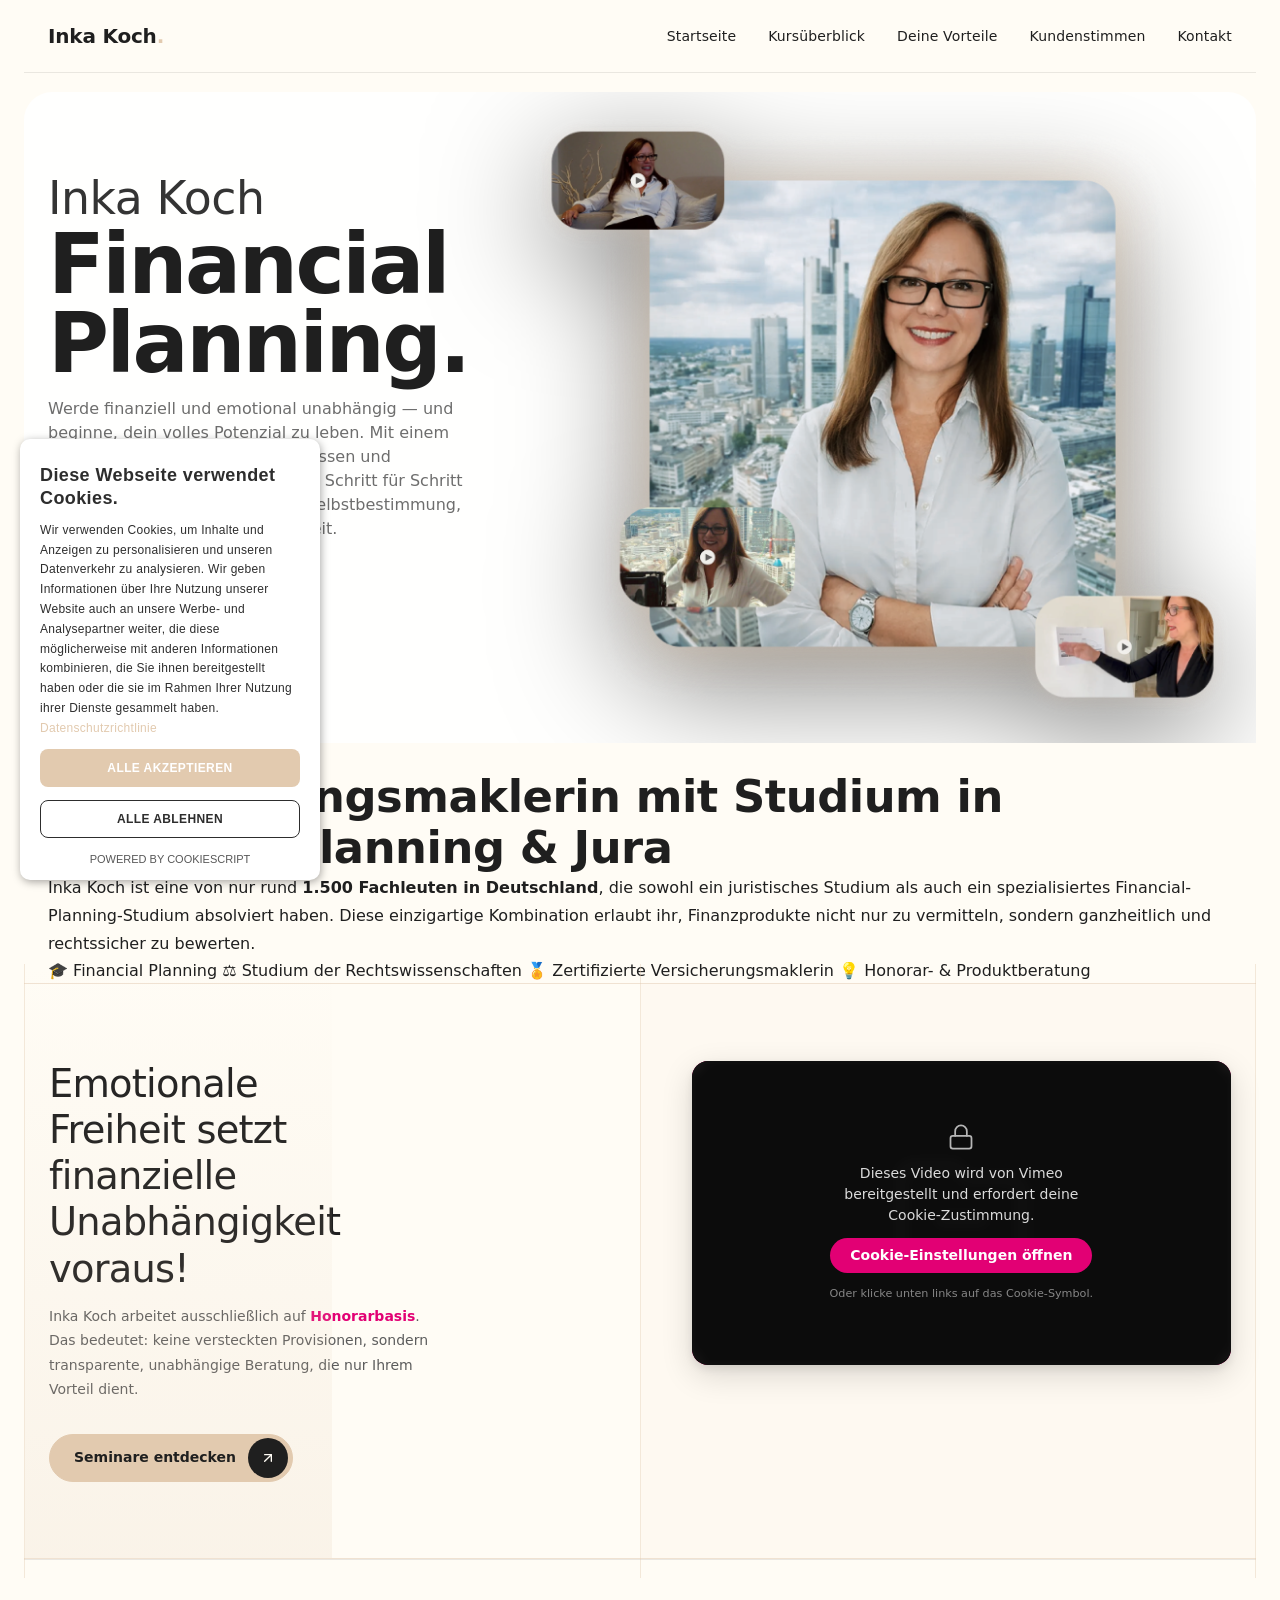
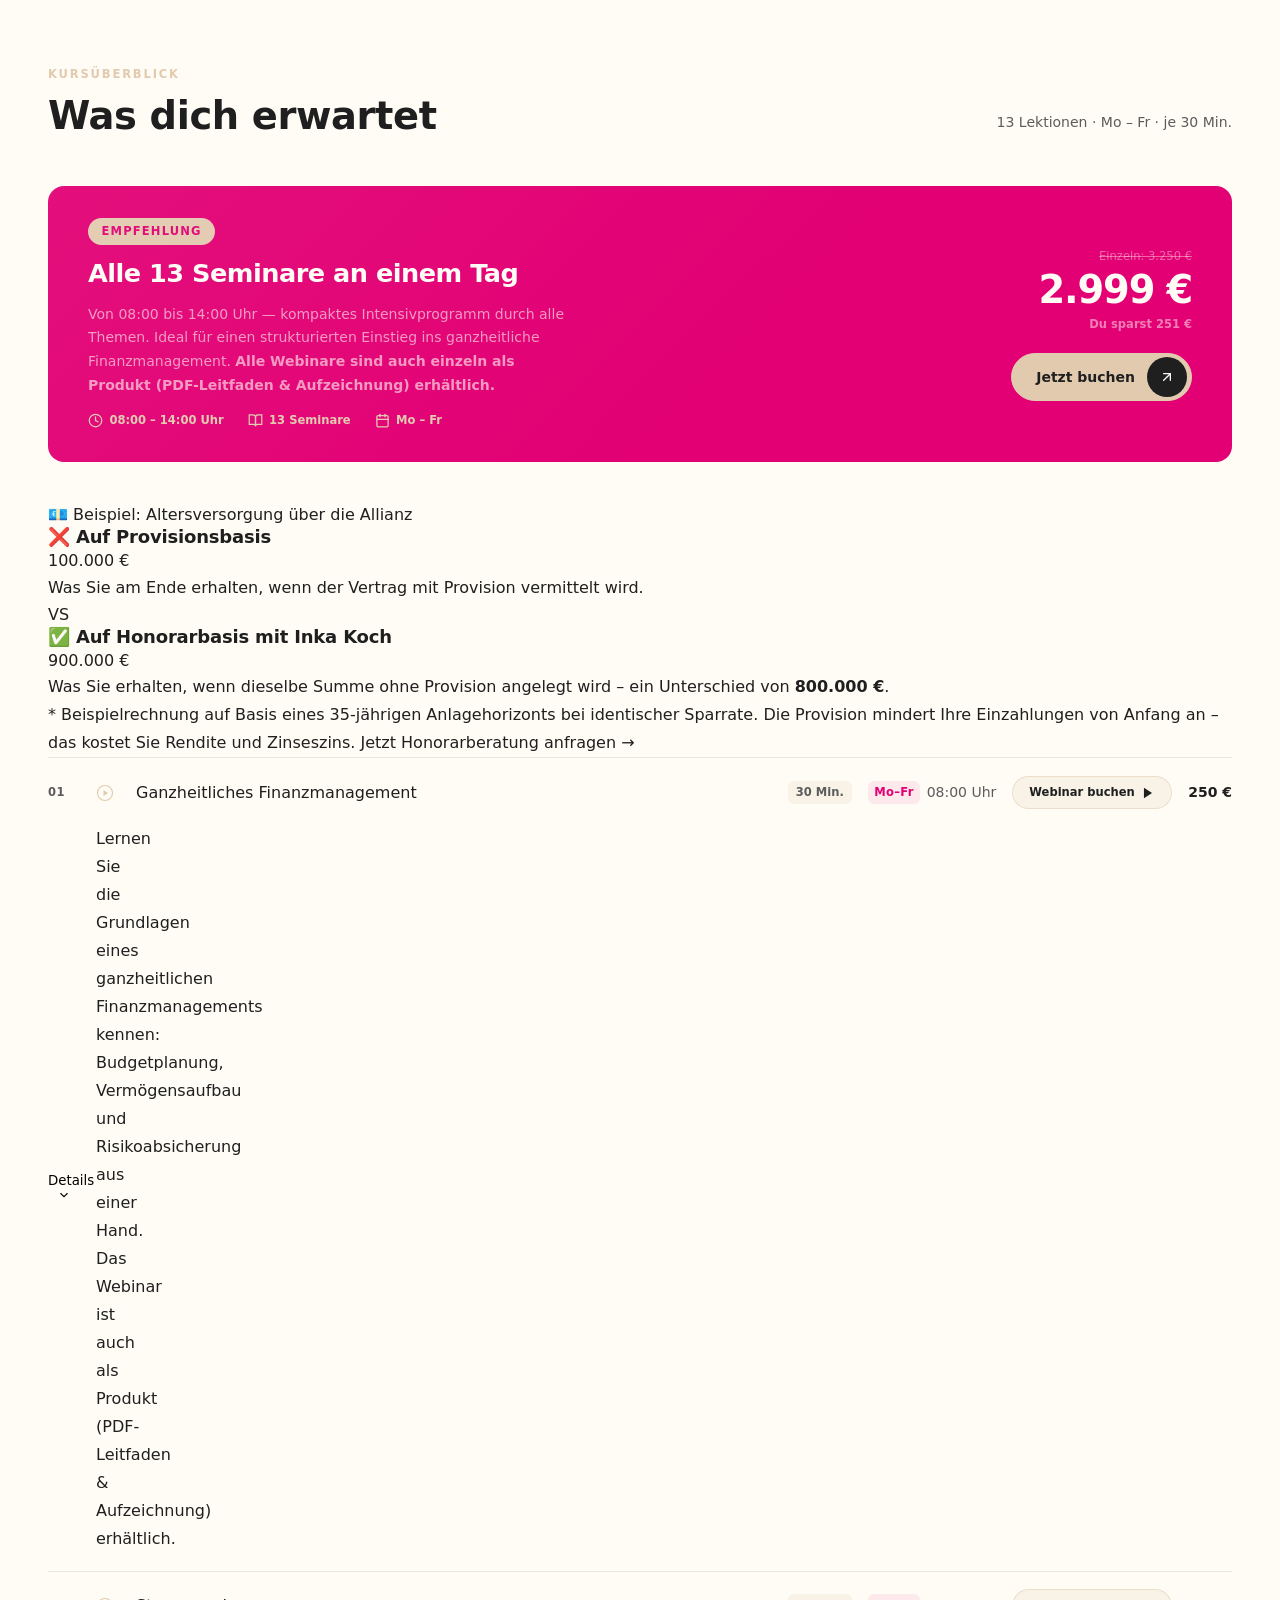
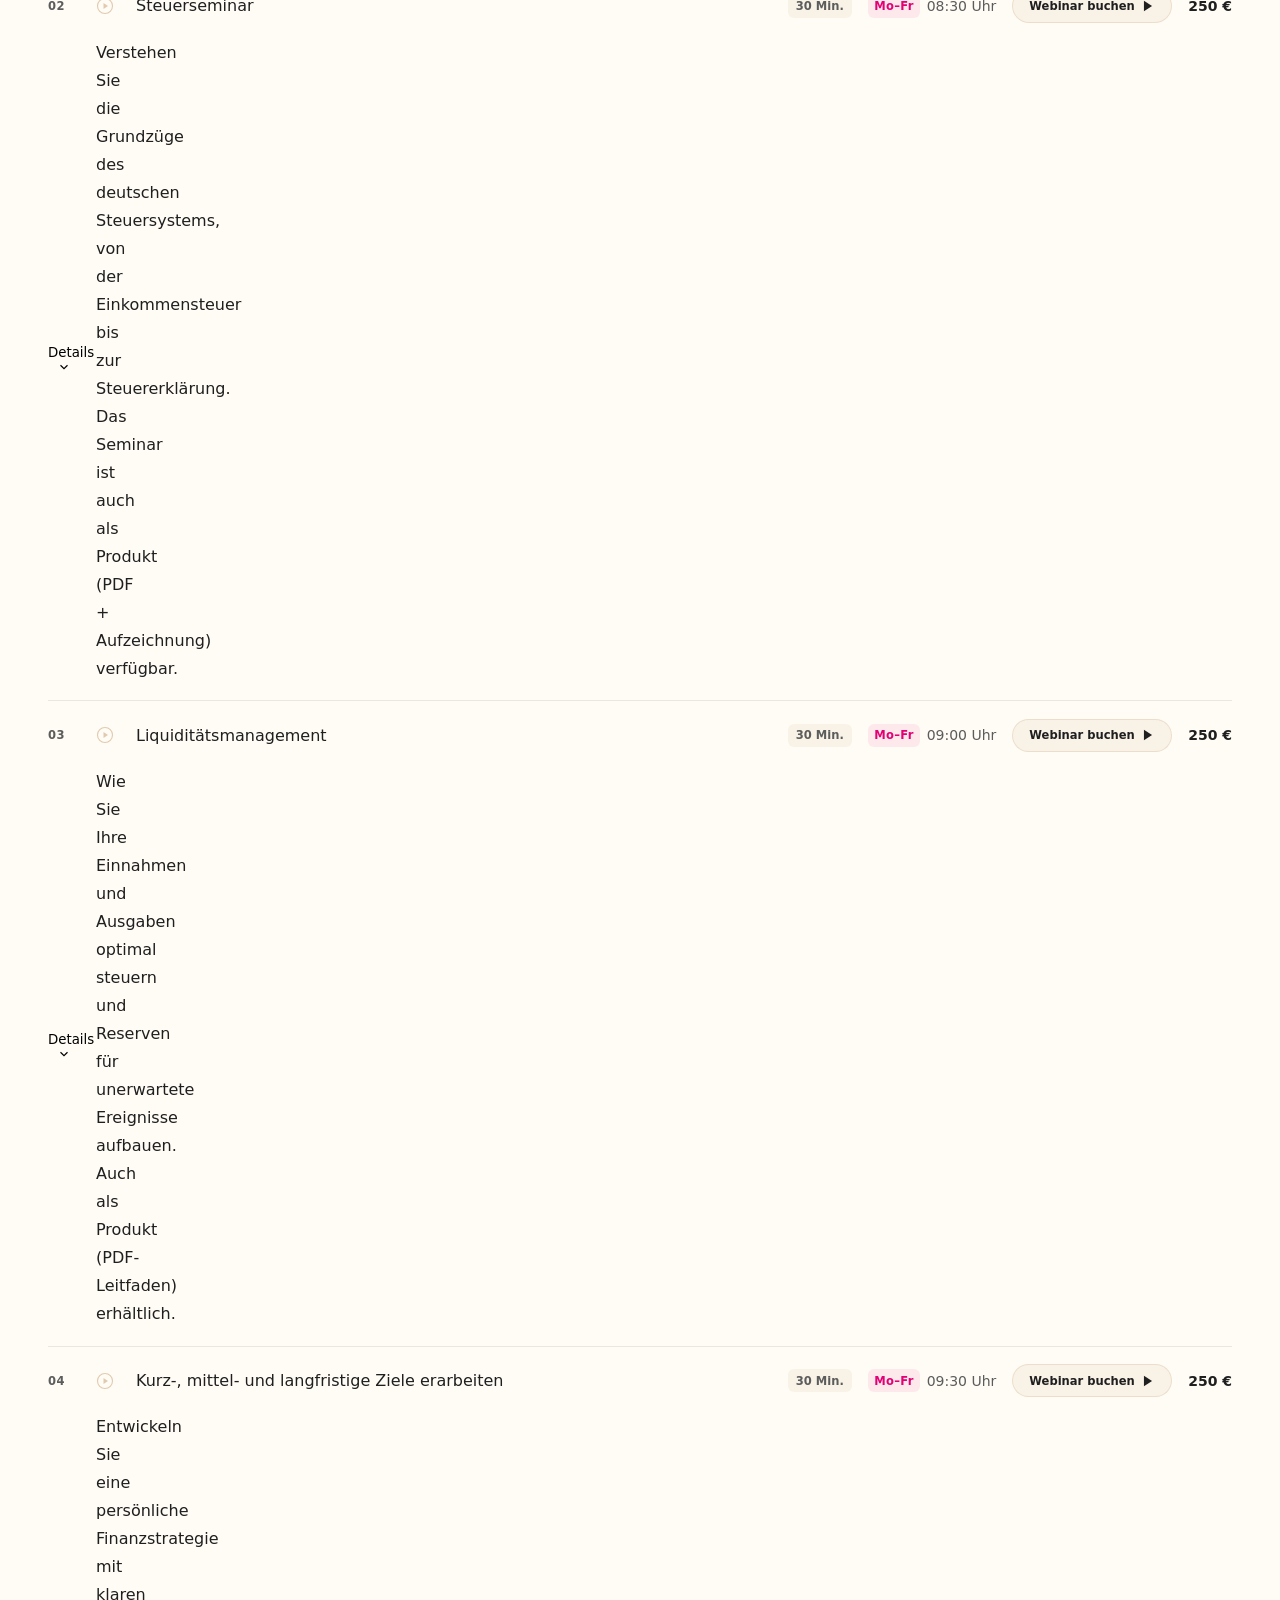
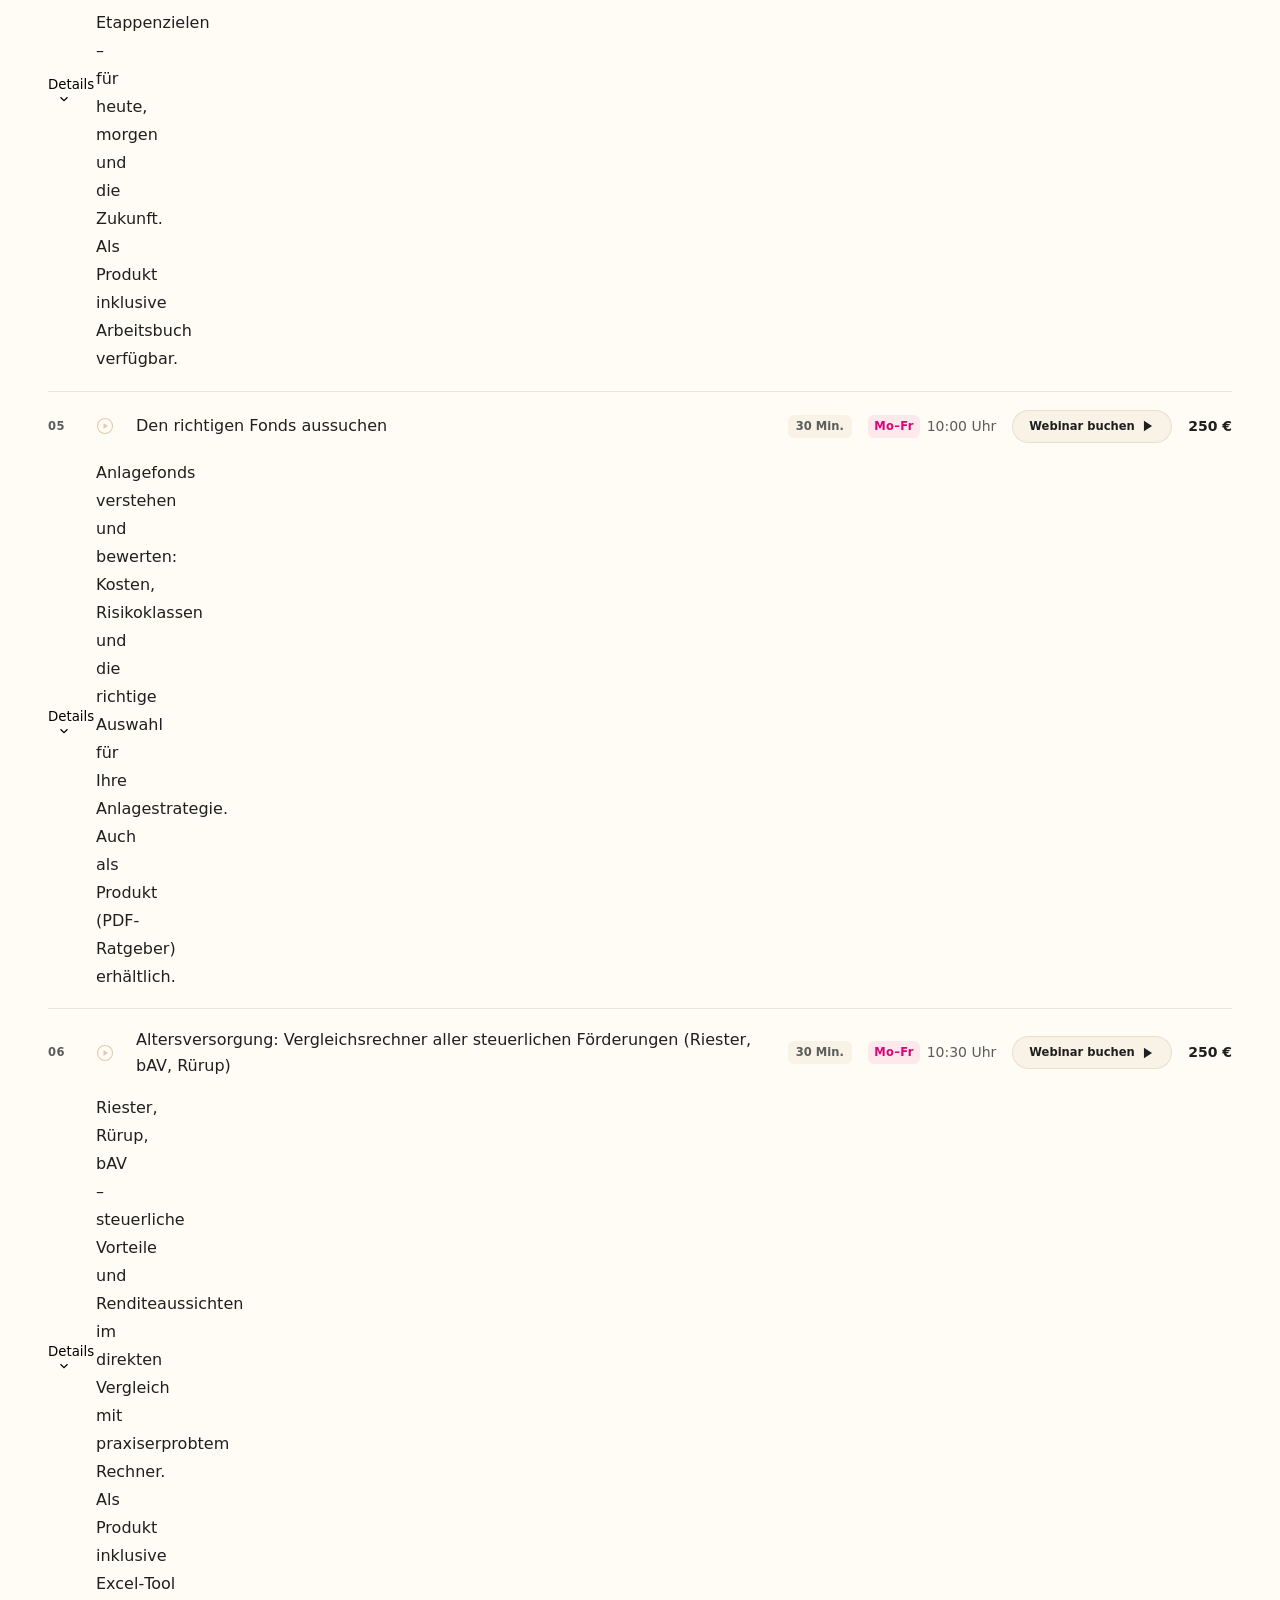
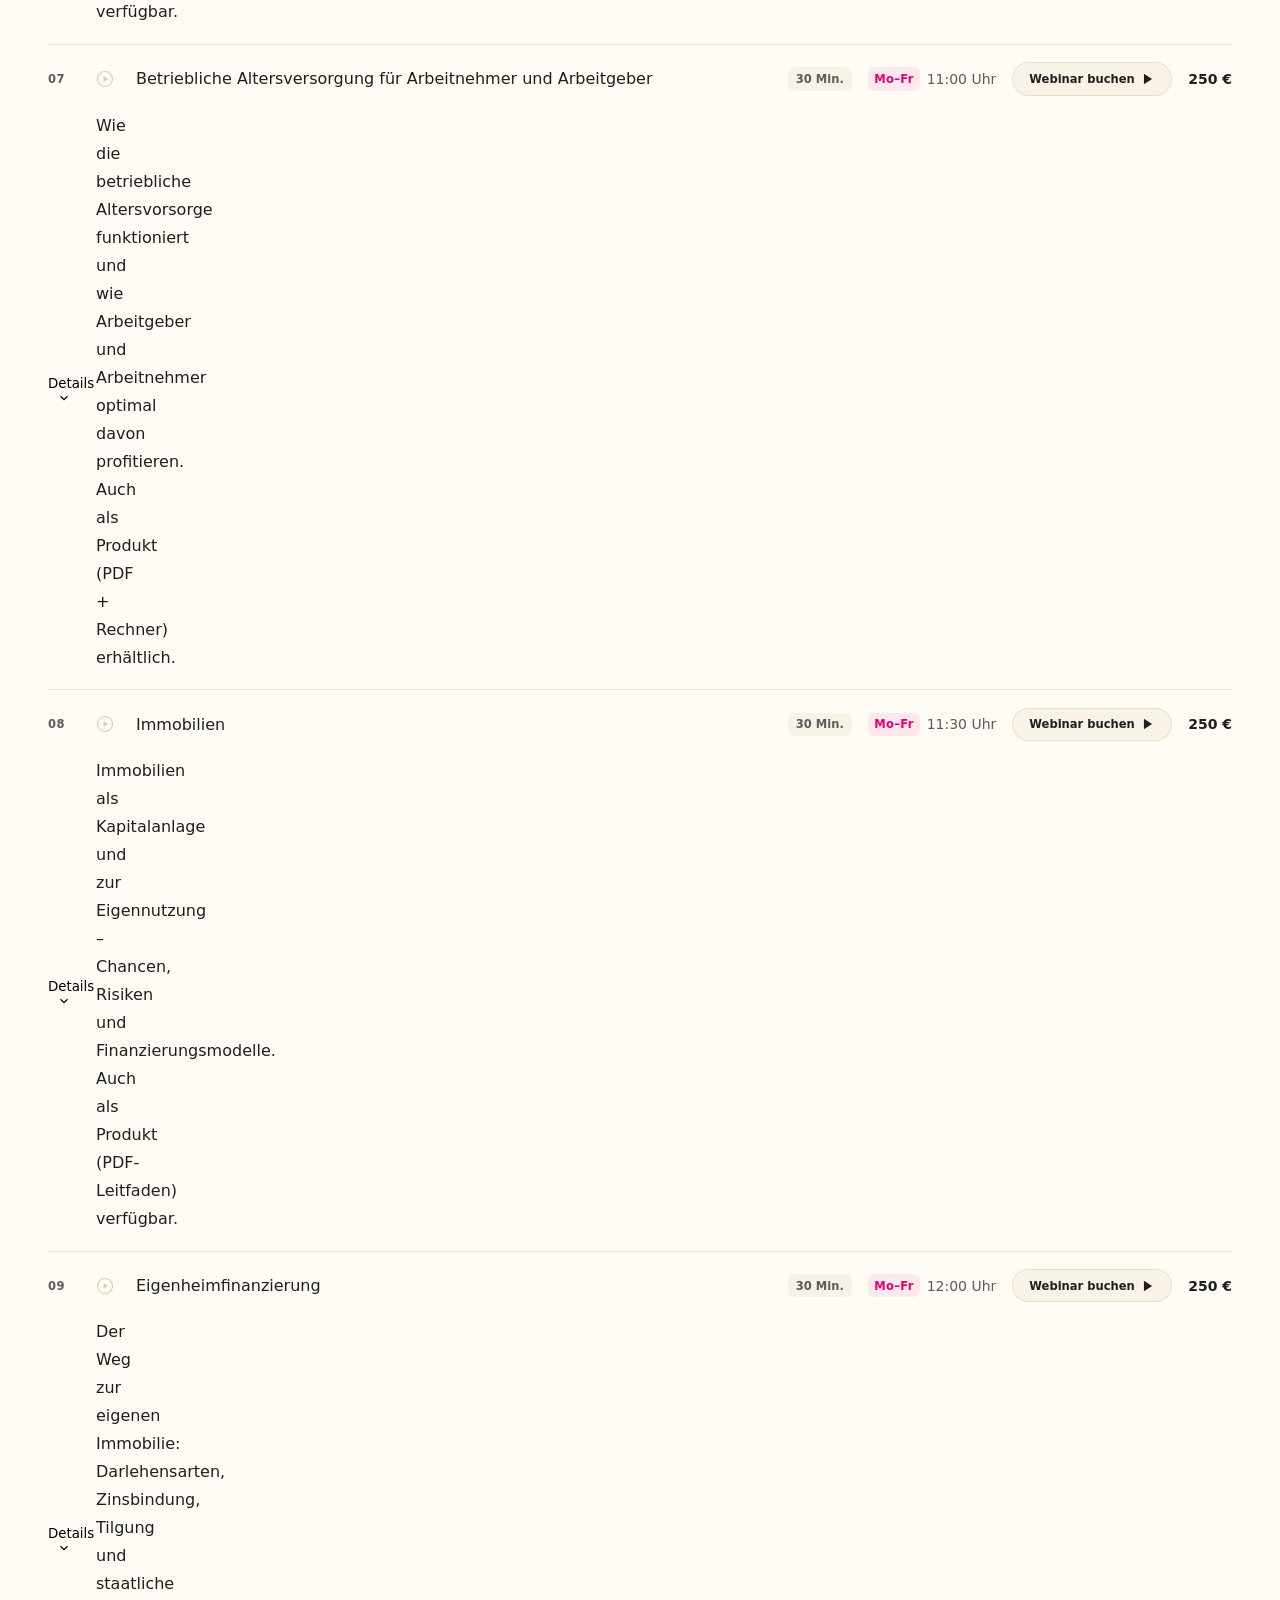
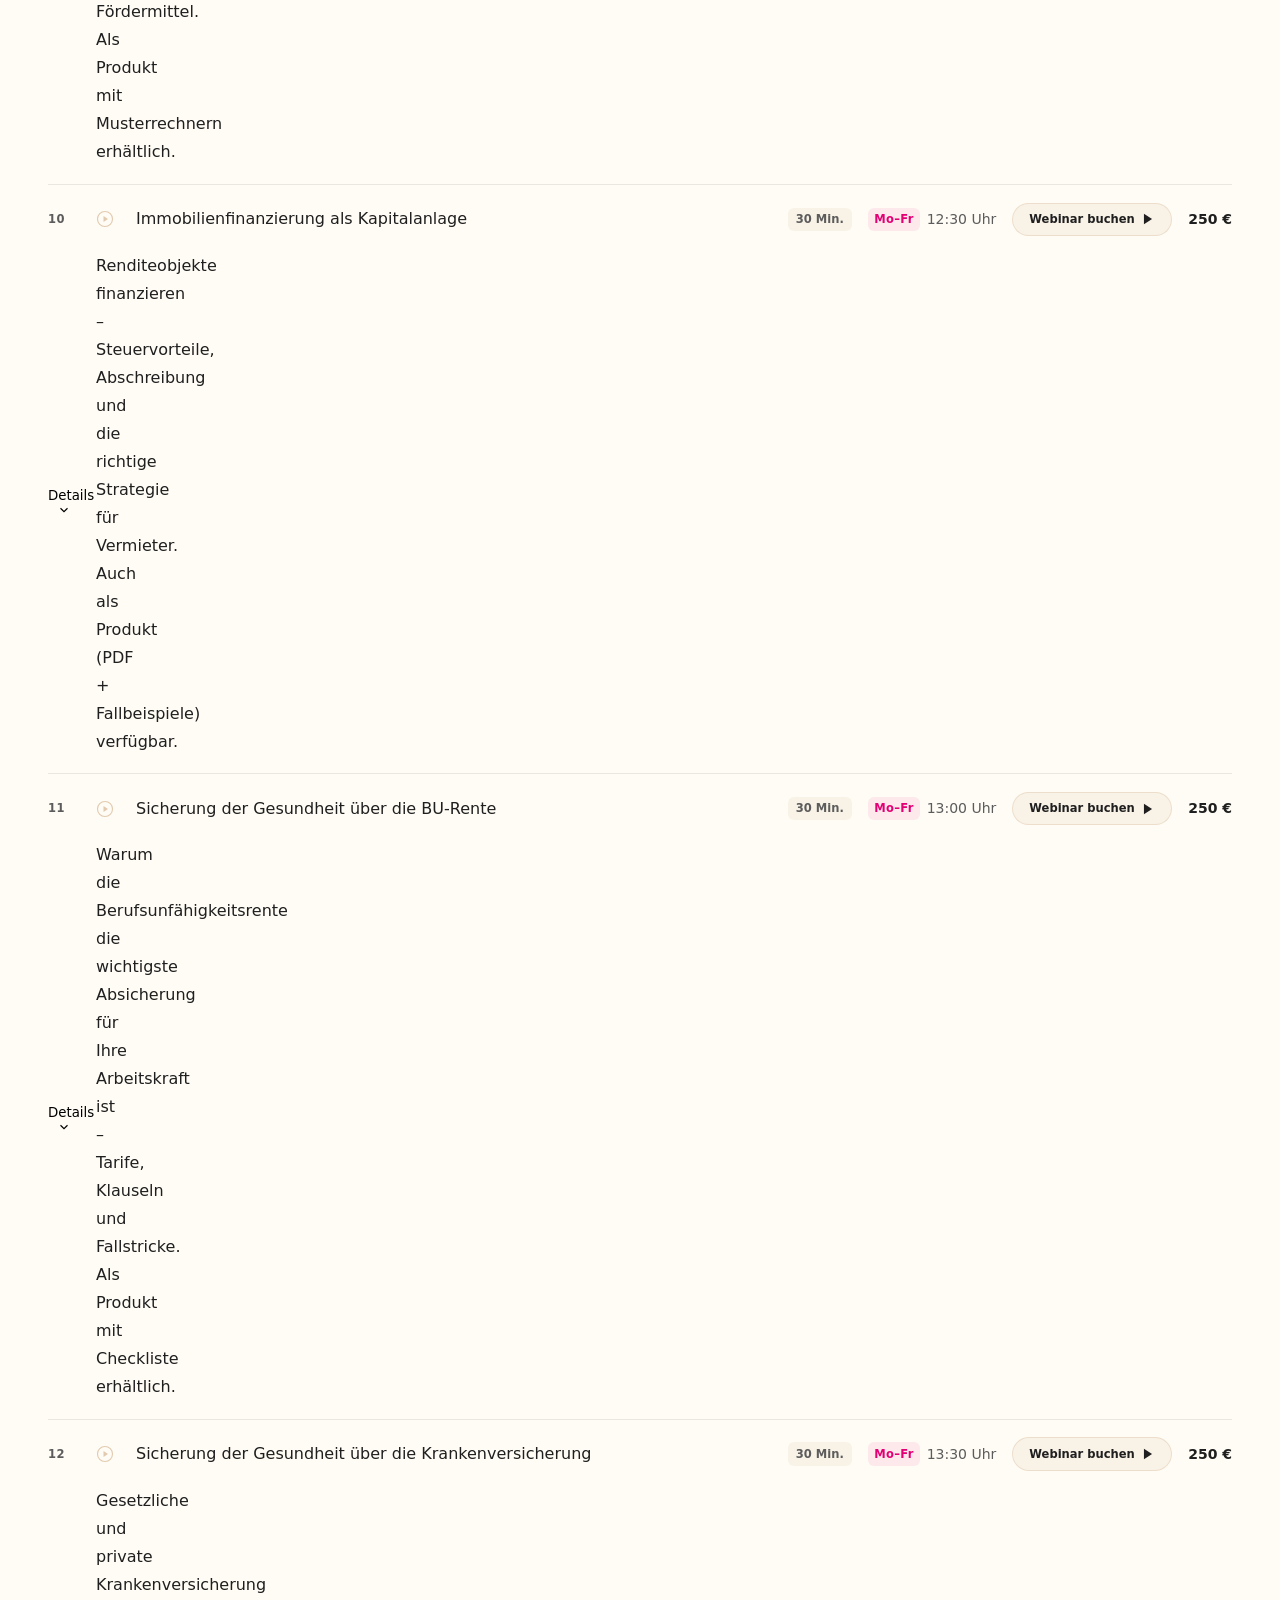
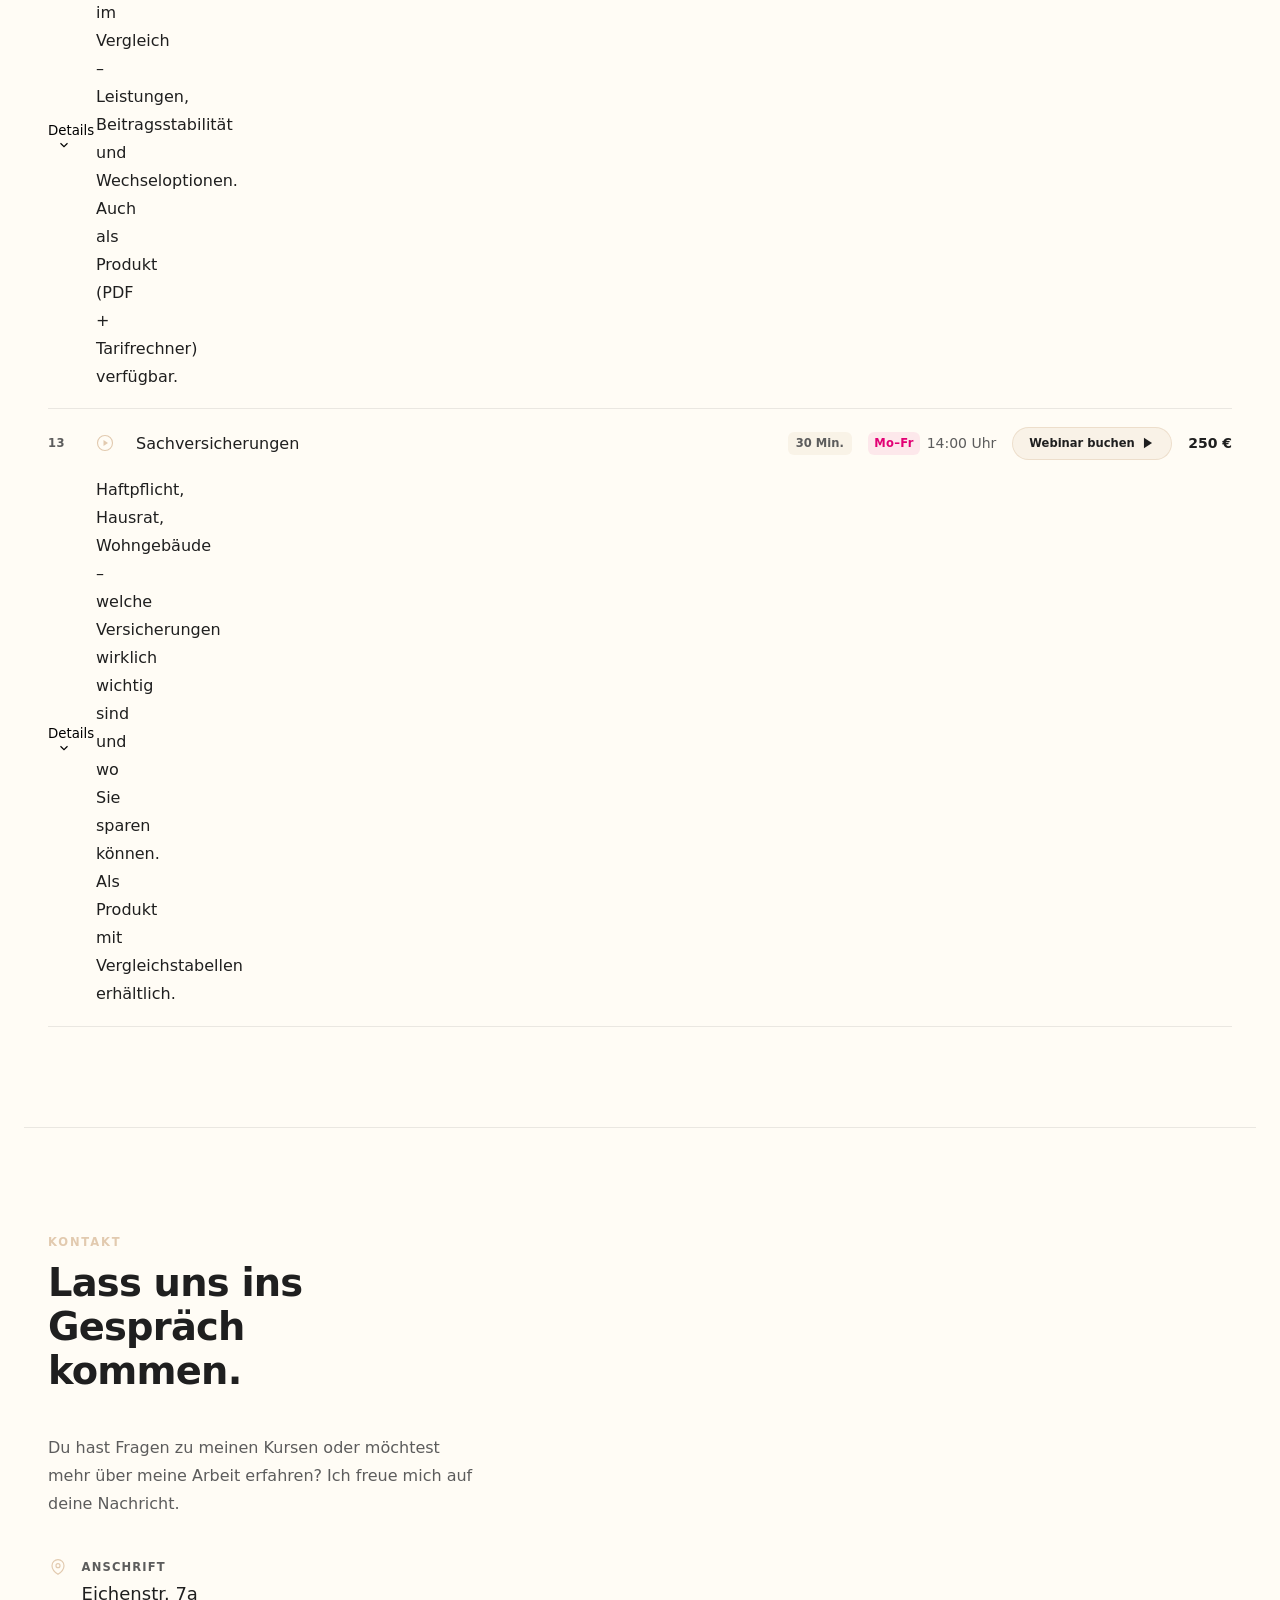
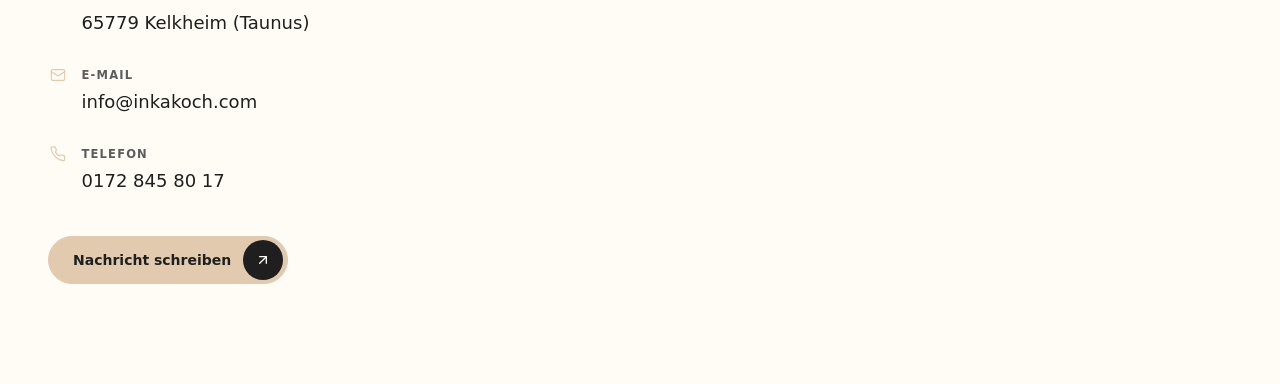
==== commit 8576ce0e: "Update index.html" ====
--- a/index.html
+++ b/index.html
@@ -3,23 +3,18 @@
 <head>
   <meta charset="UTF-8">
   <meta name="viewport" content="width=device-width, initial-scale=1.0">
-  <!-- Favicon & Web Clip -->
   <link rel="icon" type="image/svg+xml" href="/favicon.svg">
   <link rel="icon" type="image/png" sizes="32x32" href="/assets/img/favicon-32.png">
   <link rel="icon" type="image/png" sizes="16x16" href="/assets/img/favicon-16.png">
   <link rel="apple-touch-icon" sizes="180x180" href="/assets/img/apple-touch-icon.png">
   <meta name="theme-color" content="#e20074">
   <title>Inka Koch – Financial Planning</title>
-
-  <!-- SEO -->
   <meta name="description" content="Zertifizierte Finanzberaterin Inka Koch bietet praxisnahe Finanz-Webinare zu Steuern, Altersversorgung, Versicherungen und mehr – einzeln oder als Tagespaket buchbar.">
   <meta name="keywords" content="Financial Planning, Finanzberatung, Webinar, Finanzwissen, Steuern, Altersversorgung, Versicherung, Inka Koch, Kelkheim">
   <meta name="author" content="Inka Koch">
   <meta name="robots" content="index, follow">
   <link rel="canonical" href="https://www.inkakoch.com/">
   <link rel="preload" as="image" href="assets/img/hero-bg.webp" fetchpriority="high">
-
-  <!-- Open Graph -->
   <meta property="og:type" content="website">
   <meta property="og:url" content="https://www.inkakoch.com/">
   <meta property="og:title" content="Inka Koch – Financial Planning">
@@ -27,42 +22,43 @@
   <meta property="og:image" content="hero-collage.webp">
   <meta property="og:locale" content="de_DE">
   <meta property="og:site_name" content="Inka Koch Financial Planning">
-
-  <!-- Twitter / X Card -->
   <meta name="twitter:card" content="summary_large_image">
   <meta name="twitter:title" content="Inka Koch – Financial Planning">
   <meta name="twitter:description" content="Praxisnahe Finanz-Webinare von einer zertifizierten Finanzberaterin. 13 Seminare – einzeln oder als Tagespaket buchbar.">
   <meta name="twitter:image" content="hero-collage.webp">
-
-  <!-- Schema.org Structured Data -->
   <script type="application/ld+json">
   {
     "@context": "https://schema.org",
     "@type": "ProfessionalService",
     "name": "Inka Koch – Financial Planning",
     "description": "Zertifizierte Finanzberaterin bietet praxisnahe Finanz-Webinare zu Steuern, Altersversorgung und mehr.",
-    "address": {
-      "@type": "PostalAddress",
-      "streetAddress": "Eichenstr. 7a",
-      "addressLocality": "Kelkheim",
-      "addressRegion": "Hessen",
-      "postalCode": "65779",
-      "addressCountry": "DE"
-    },
+    "address": {"@type": "PostalAddress", "streetAddress": "Eichenstr. 7a", "addressLocality": "Kelkheim", "addressRegion": "Hessen", "postalCode": "65779", "addressCountry": "DE"},
     "telephone": "+4917284580017",
     "email": "info@inkakoch.com",
     "url": "https://www.inkakoch.com",
     "image": "hero-collage.webp"
   }
   </script>
-
+  <script>
+  document.addEventListener('DOMContentLoaded', function() {
+  var toggles = document.querySelectorAll('.course-item__toggle');
+  if (toggles.length > 0) {
+    toggles.forEach(function(btn) {
+      btn.addEventListener('click', function() {
+        var item = this.closest('.course-item');
+        if (!item) return;
+        var expanded = item.classList.toggle('is-expanded');
+        this.setAttribute('aria-expanded', expanded);
+      });
+    });
+  }
+});
+  </script>
   <link rel="stylesheet" href="styles.css">
   <script type="text/javascript" charset="UTF-8" src="a13606b7302b1c9c69b237a591c49d77.js"></script>
 </head>
 <body>
-
   <a href="#main-content" class="skip-link">Zum Hauptinhalt springen</a>
-
   <header class="site-header" id="header">
     <a href="/" class="site-header__logo">Inka Koch<span style="color:var(--color-accent)">.</span></a>
     <nav class="site-header__nav" aria-label="Hauptnavigation">
@@ -79,7 +75,6 @@
     </button>
   </header>
 
-  <!-- Mobile Menu -->
   <div class="mobile-menu" id="mobileMenu" aria-hidden="true">
     <button class="mobile-menu__close" id="menuClose" aria-label="Menü schließen">
       <svg width="24" height="24" viewBox="0 0 24 24" fill="none" stroke="currentColor" stroke-width="1.5" stroke-linecap="round"><path d="M18 6 6 18M6 6l12 12"></path></svg>
@@ -101,13 +96,11 @@
     </div>
   </div>
 
-  <!-- HAUPTINHALT -->
   <main id="main-content">
 
     <!-- ── HERO ───────────────────────────────────────────────── -->
     <section class="hero" id="startseite">
       <div class="hero__bg"></div>
-
       <div class="hero__inner">
         <div class="hero__text">
           <h1 class="hero__title">
@@ -133,12 +126,35 @@
             </a>
           </div>
         </div>
-
         <div class="hero__collage">
           <picture>
             <source srcset="hero-collage.webp" type="image/webp">
             <img src="hero-collage.webp" alt="Inka Koch – Financial Planning" fetchpriority="high" loading="eager">
           </picture>
+        </div>
+      </div>
+    </section>
+
+    <!-- ── EXPERTISE-BADGE ──────────────────────────────────────── -->
+    <section class="expertise" aria-label="Über die Expertin">
+      <div class="expertise__inner container">
+        <div class="expertise__card">
+          <p class="expertise__label">Ihre Expertin</p>
+          <h2 class="expertise__title">
+            Versicherungsmaklerin mit Studium in Financial Planning &amp; Jura
+          </h2>
+          <p class="expertise__text">
+            Inka Koch ist eine von nur rund <strong>1.500 Fachleuten in Deutschland</strong>, die sowohl ein 
+            juristisches Studium als auch ein spezialisiertes Financial-Planning-Studium absolviert haben. 
+            Diese einzigartige Kombination erlaubt ihr, Finanzprodukte nicht nur zu vermitteln, sondern 
+            ganzheitlich und rechtssicher zu bewerten.
+          </p>
+          <div class="expertise__features">
+            <span class="expertise__badge">🎓 Financial Planning</span>
+            <span class="expertise__badge">⚖️ Studium der Rechtswissenschaften</span>
+            <span class="expertise__badge">🏅 Zertifizierte Versicherungsmaklerin</span>
+            <span class="expertise__badge">💡 Honorar- &amp; Produktberatung</span>
+          </div>
         </div>
       </div>
     </section>
@@ -150,6 +166,10 @@
         <div class="value-prop__left">
           <div class="value-prop__deco"></div>
           <h2 class="value-prop__title">Emotionale Freiheit setzt finanzielle Unabhängigkeit voraus!</h2>
+          <p style="font-size: var(--text-sm); color: var(--color-muted-light); margin: -1.5rem 0 2rem; max-width: 44ch;">
+            Inka Koch arbeitet ausschließlich auf <strong style="color: var(--color-dark);">Honorarbasis</strong>. 
+            Das bedeutet: keine versteckten Provisionen, sondern transparente, unabhängige Beratung, die nur Ihrem Vorteil dient.
+          </p>
           <a href="#kurse" class="btn btn--accent">
             <span class="btn--accent__text">Seminare entdecken</span>
             <span class="btn--accent__icon">
@@ -181,7 +201,6 @@
     <!-- ── KURSÜBERBLICK ──────────────────────────────────────── -->
     <section class="courses" id="kurse">
       <div class="courses__inner">
-
         <div class="courses__header">
           <div>
             <span class="label">Kursüberblick</span>
@@ -195,7 +214,10 @@
           <div class="day-package__left">
             <span class="day-package__badge">Empfehlung</span>
             <h3 class="day-package__title">Alle 13 Seminare an einem Tag</h3>
-            <p class="day-package__desc">Von 08:00 bis 14:00 Uhr — kompaktes Intensivprogramm durch alle Themen. Ideal für einen strukturierten Einstieg ins ganzheitliche Finanzmanagement.</p>
+            <p class="day-package__desc">
+              Von 08:00 bis 14:00 Uhr — kompaktes Intensivprogramm durch alle Themen. Ideal für einen strukturierten Einstieg ins ganzheitliche Finanzmanagement. 
+              <strong>Alle Webinare sind auch einzeln als Produkt (PDF-Leitfaden &amp; Aufzeichnung) erhältlich.</strong>
+            </p>
             <div class="day-package__meta">
               <span class="day-package__time">
                 <svg width="15" height="15" viewBox="0 0 24 24" fill="none" stroke="currentColor" stroke-width="2" stroke-linecap="round"><circle cx="12" cy="12" r="10"></circle><polyline points="12 6 12 12 16 14"></polyline></svg>
@@ -226,6 +248,29 @@
           </div>
         </div>
 
+        <!-- Provision vs. Honorar Vergleich -->
+        <div class="honorar-callout">
+          <div class="honorar-callout__badge">💶 Beispiel: Altersversorgung über die Allianz</div>
+          <div class="honorar-callout__columns">
+            <div class="honorar-callout__col honorar-callout__col--bad">
+              <h4>❌ Auf Provisionsbasis</h4>
+              <span class="honorar-callout__number">100.000 €</span>
+              <p>Was Sie am Ende erhalten, wenn der Vertrag mit Provision vermittelt wird.</p>
+            </div>
+            <div class="honorar-callout__vs">VS</div>
+            <div class="honorar-callout__col honorar-callout__col--good">
+              <h4>✅ Auf Honorarbasis mit Inka Koch</h4>
+              <span class="honorar-callout__number">900.000 €</span>
+              <p>Was Sie erhalten, wenn dieselbe Summe ohne Provision angelegt wird – ein Unterschied von <strong>800.000 €</strong>.</p>
+            </div>
+          </div>
+          <p class="honorar-callout__footnote">
+            * Beispielrechnung auf Basis eines 35‑jährigen Anlagehorizonts bei identischer Sparrate. 
+            Die Provision mindert Ihre Einzahlungen von Anfang an – das kostet Sie Rendite und Zinseszins.
+            <a href="#kontakt">Jetzt Honorarberatung anfragen →</a>
+          </p>
+        </div>
+
         <ol class="course-list">
 
           <!-- 01 -->
@@ -237,6 +282,16 @@
             <span class="course-item__duration"><span class="course-item__day">Mo–Fr</span> 08:00 Uhr</span>
             <a href="https://buy.stripe.com/9B63cx2su3obcHjcYr1B601" class="course-item__btn">Webinar buchen <svg width="14" height="14" viewBox="0 0 24 24" fill="currentColor" stroke="none"><polygon points="5 3 19 12 5 21 5 3"></polygon></svg></a>
             <span class="course-item__price">250 €</span>
+            <button class="course-item__toggle" aria-expanded="false" aria-label="Details einblenden">
+              Details
+              <svg width="14" height="14" viewBox="0 0 24 24" fill="none" stroke="currentColor" stroke-width="2"><polyline points="6 9 12 15 18 9"></polyline></svg>
+            </button>
+            <div class="course-item__desc-wrapper">
+              <p class="course-item__desc">
+                Lernen Sie die Grundlagen eines ganzheitlichen Finanzmanagements kennen: Budgetplanung, Vermögensaufbau und Risikoabsicherung aus einer Hand. 
+                Das Webinar ist auch als Produkt (PDF-Leitfaden &amp; Aufzeichnung) erhältlich.
+              </p>
+            </div>
           </li>
 
           <!-- 02 -->
@@ -248,6 +303,16 @@
             <span class="course-item__duration"><span class="course-item__day">Mo–Fr</span> 08:30 Uhr</span>
             <a href="https://buy.stripe.com/7sYeVf3wy5wjazb3nR1B602" class="course-item__btn">Webinar buchen <svg width="14" height="14" viewBox="0 0 24 24" fill="currentColor" stroke="none"><polygon points="5 3 19 12 5 21 5 3"></polygon></svg></a>
             <span class="course-item__price">250 €</span>
+            <button class="course-item__toggle" aria-expanded="false" aria-label="Details einblenden">
+              Details
+              <svg width="14" height="14" viewBox="0 0 24 24" fill="none" stroke="currentColor" stroke-width="2"><polyline points="6 9 12 15 18 9"></polyline></svg>
+            </button>
+            <div class="course-item__desc-wrapper">
+              <p class="course-item__desc">
+                Verstehen Sie die Grundzüge des deutschen Steuersystems, von der Einkommensteuer bis zur Steuererklärung. 
+                Das Seminar ist auch als Produkt (PDF + Aufzeichnung) verfügbar.
+              </p>
+            </div>
           </li>
 
           <!-- 03 -->
@@ -259,6 +324,16 @@
             <span class="course-item__duration"><span class="course-item__day">Mo–Fr</span> 09:00 Uhr</span>
             <a href="https://buy.stripe.com/9B69AVffg0bZ7mZ4rV1B603" class="course-item__btn">Webinar buchen <svg width="14" height="14" viewBox="0 0 24 24" fill="currentColor" stroke="none"><polygon points="5 3 19 12 5 21 5 3"></polygon></svg></a>
             <span class="course-item__price">250 €</span>
+            <button class="course-item__toggle" aria-expanded="false" aria-label="Details einblenden">
+              Details
+              <svg width="14" height="14" viewBox="0 0 24 24" fill="none" stroke="currentColor" stroke-width="2"><polyline points="6 9 12 15 18 9"></polyline></svg>
+            </button>
+            <div class="course-item__desc-wrapper">
+              <p class="course-item__desc">
+                Wie Sie Ihre Einnahmen und Ausgaben optimal steuern und Reserven für unerwartete Ereignisse aufbauen. 
+                Auch als Produkt (PDF-Leitfaden) erhältlich.
+              </p>
+            </div>
           </li>
 
           <!-- 04 -->
@@ -270,6 +345,16 @@
             <span class="course-item__duration"><span class="course-item__day">Mo–Fr</span> 09:30 Uhr</span>
             <a href="https://buy.stripe.com/3cI28t1oqaQDbDf2jN1B604" class="course-item__btn">Webinar buchen <svg width="14" height="14" viewBox="0 0 24 24" fill="currentColor" stroke="none"><polygon points="5 3 19 12 5 21 5 3"></polygon></svg></a>
             <span class="course-item__price">250 €</span>
+            <button class="course-item__toggle" aria-expanded="false" aria-label="Details einblenden">
+              Details
+              <svg width="14" height="14" viewBox="0 0 24 24" fill="none" stroke="currentColor" stroke-width="2"><polyline points="6 9 12 15 18 9"></polyline></svg>
+            </button>
+            <div class="course-item__desc-wrapper">
+              <p class="course-item__desc">
+                Entwickeln Sie eine persönliche Finanzstrategie mit klaren Etappenzielen – für heute, morgen und die Zukunft. 
+                Als Produkt inklusive Arbeitsbuch verfügbar.
+              </p>
+            </div>
           </li>
 
           <!-- 05 -->
@@ -281,6 +366,16 @@
             <span class="course-item__duration"><span class="course-item__day">Mo–Fr</span> 10:00 Uhr</span>
             <a href="https://buy.stripe.com/dRm5kF0kmbUH22Fe2v1B605" class="course-item__btn">Webinar buchen <svg width="14" height="14" viewBox="0 0 24 24" fill="currentColor" stroke="none"><polygon points="5 3 19 12 5 21 5 3"></polygon></svg></a>
             <span class="course-item__price">250 €</span>
+            <button class="course-item__toggle" aria-expanded="false" aria-label="Details einblenden">
+              Details
+              <svg width="14" height="14" viewBox="0 0 24 24" fill="none" stroke="currentColor" stroke-width="2"><polyline points="6 9 12 15 18 9"></polyline></svg>
+            </button>
+            <div class="course-item__desc-wrapper">
+              <p class="course-item__desc">
+                Anlagefonds verstehen und bewerten: Kosten, Risikoklassen und die richtige Auswahl für Ihre Anlagestrategie. 
+                Auch als Produkt (PDF-Ratgeber) erhältlich.
+              </p>
+            </div>
           </li>
 
           <!-- 06 -->
@@ -292,6 +387,16 @@
             <span class="course-item__duration"><span class="course-item__day">Mo–Fr</span> 10:30 Uhr</span>
             <a href="https://buy.stripe.com/aFafZj1oq8Iv5eRcYr1B606" class="course-item__btn">Webinar buchen <svg width="14" height="14" viewBox="0 0 24 24" fill="currentColor" stroke="none"><polygon points="5 3 19 12 5 21 5 3"></polygon></svg></a>
             <span class="course-item__price">250 €</span>
+            <button class="course-item__toggle" aria-expanded="false" aria-label="Details einblenden">
+              Details
+              <svg width="14" height="14" viewBox="0 0 24 24" fill="none" stroke="currentColor" stroke-width="2"><polyline points="6 9 12 15 18 9"></polyline></svg>
+            </button>
+            <div class="course-item__desc-wrapper">
+              <p class="course-item__desc">
+                Riester, Rürup, bAV – steuerliche Vorteile und Renditeaussichten im direkten Vergleich mit praxiserprobtem Rechner. 
+                Als Produkt inklusive Excel‑Tool verfügbar.
+              </p>
+            </div>
           </li>
 
           <!-- 07 -->
@@ -303,6 +408,16 @@
             <span class="course-item__duration"><span class="course-item__day">Mo–Fr</span> 11:00 Uhr</span>
             <a href="https://buy.stripe.com/dRmdRb5EGgaX8r39Mf1B607" class="course-item__btn">Webinar buchen <svg width="14" height="14" viewBox="0 0 24 24" fill="currentColor" stroke="none"><polygon points="5 3 19 12 5 21 5 3"></polygon></svg></a>
             <span class="course-item__price">250 €</span>
+            <button class="course-item__toggle" aria-expanded="false" aria-label="Details einblenden">
+              Details
+              <svg width="14" height="14" viewBox="0 0 24 24" fill="none" stroke="currentColor" stroke-width="2"><polyline points="6 9 12 15 18 9"></polyline></svg>
+            </button>
+            <div class="course-item__desc-wrapper">
+              <p class="course-item__desc">
+                Wie die betriebliche Altersvorsorge funktioniert und wie Arbeitgeber und Arbeitnehmer optimal davon profitieren. 
+                Auch als Produkt (PDF + Rechner) erhältlich.
+              </p>
+            </div>
           </li>
 
           <!-- 08 -->
@@ -314,6 +429,16 @@
             <span class="course-item__duration"><span class="course-item__day">Mo–Fr</span> 11:30 Uhr</span>
             <a href="https://buy.stripe.com/5kQeVf6IK5wjbDf7E71B608" class="course-item__btn">Webinar buchen <svg width="14" height="14" viewBox="0 0 24 24" fill="currentColor" stroke="none"><polygon points="5 3 19 12 5 21 5 3"></polygon></svg></a>
             <span class="course-item__price">250 €</span>
+            <button class="course-item__toggle" aria-expanded="false" aria-label="Details einblenden">
+              Details
+              <svg width="14" height="14" viewBox="0 0 24 24" fill="none" stroke="currentColor" stroke-width="2"><polyline points="6 9 12 15 18 9"></polyline></svg>
+            </button>
+            <div class="course-item__desc-wrapper">
+              <p class="course-item__desc">
+                Immobilien als Kapitalanlage und zur Eigennutzung – Chancen, Risiken und Finanzierungsmodelle. 
+                Auch als Produkt (PDF-Leitfaden) verfügbar.
+              </p>
+            </div>
           </li>
 
           <!-- 09 -->
@@ -325,6 +450,16 @@
             <span class="course-item__duration"><span class="course-item__day">Mo–Fr</span> 12:00 Uhr</span>
             <a href="https://buy.stripe.com/dRm8wR8QS2k722F0bF1B609" class="course-item__btn">Webinar buchen <svg width="14" height="14" viewBox="0 0 24 24" fill="currentColor" stroke="none"><polygon points="5 3 19 12 5 21 5 3"></polygon></svg></a>
             <span class="course-item__price">250 €</span>
+            <button class="course-item__toggle" aria-expanded="false" aria-label="Details einblenden">
+              Details
+              <svg width="14" height="14" viewBox="0 0 24 24" fill="none" stroke="currentColor" stroke-width="2"><polyline points="6 9 12 15 18 9"></polyline></svg>
+            </button>
+            <div class="course-item__desc-wrapper">
+              <p class="course-item__desc">
+                Der Weg zur eigenen Immobilie: Darlehensarten, Zinsbindung, Tilgung und staatliche Fördermittel. 
+                Als Produkt mit Musterrechnern erhältlich.
+              </p>
+            </div>
           </li>
 
           <!-- 10 -->
@@ -336,6 +471,16 @@
             <span class="course-item__duration"><span class="course-item__day">Mo–Fr</span> 12:30 Uhr</span>
             <a href="https://buy.stripe.com/aFa9AV8QScYL0YBf6z1B60a" class="course-item__btn">Webinar buchen <svg width="14" height="14" viewBox="0 0 24 24" fill="currentColor" stroke="none"><polygon points="5 3 19 12 5 21 5 3"></polygon></svg></a>
             <span class="course-item__price">250 €</span>
+            <button class="course-item__toggle" aria-expanded="false" aria-label="Details einblenden">
+              Details
+              <svg width="14" height="14" viewBox="0 0 24 24" fill="none" stroke="currentColor" stroke-width="2"><polyline points="6 9 12 15 18 9"></polyline></svg>
+            </button>
+            <div class="course-item__desc-wrapper">
+              <p class="course-item__desc">
+                Renditeobjekte finanzieren – Steuervorteile, Abschreibung und die richtige Strategie für Vermieter. 
+                Auch als Produkt (PDF + Fallbeispiele) verfügbar.
+              </p>
+            </div>
           </li>
 
           <!-- 11 -->
@@ -347,6 +492,16 @@
             <span class="course-item__duration"><span class="course-item__day">Mo–Fr</span> 13:00 Uhr</span>
             <a href="https://buy.stripe.com/3cI8wR0km3obfTvcYr1B60c" class="course-item__btn">Webinar buchen <svg width="14" height="14" viewBox="0 0 24 24" fill="currentColor" stroke="none"><polygon points="5 3 19 12 5 21 5 3"></polygon></svg></a>
             <span class="course-item__price">250 €</span>
+            <button class="course-item__toggle" aria-expanded="false" aria-label="Details einblenden">
+              Details
+              <svg width="14" height="14" viewBox="0 0 24 24" fill="none" stroke="currentColor" stroke-width="2"><polyline points="6 9 12 15 18 9"></polyline></svg>
+            </button>
+            <div class="course-item__desc-wrapper">
+              <p class="course-item__desc">
+                Warum die Berufsunfähigkeitsrente die wichtigste Absicherung für Ihre Arbeitskraft ist – Tarife, Klauseln und Fallstricke. 
+                Als Produkt mit Checkliste erhältlich.
+              </p>
+            </div>
           </li>
 
           <!-- 12 -->
@@ -358,6 +513,16 @@
             <span class="course-item__duration"><span class="course-item__day">Mo–Fr</span> 13:30 Uhr</span>
             <a href="https://buy.stripe.com/8x2aEZ8QS4sfePr0bF1B60b" class="course-item__btn">Webinar buchen <svg width="14" height="14" viewBox="0 0 24 24" fill="currentColor" stroke="none"><polygon points="5 3 19 12 5 21 5 3"></polygon></svg></a>
             <span class="course-item__price">250 €</span>
+            <button class="course-item__toggle" aria-expanded="false" aria-label="Details einblenden">
+              Details
+              <svg width="14" height="14" viewBox="0 0 24 24" fill="none" stroke="currentColor" stroke-width="2"><polyline points="6 9 12 15 18 9"></polyline></svg>
+            </button>
+            <div class="course-item__desc-wrapper">
+              <p class="course-item__desc">
+                Gesetzliche und private Krankenversicherung im Vergleich – Leistungen, Beitragsstabilität und Wechseloptionen. 
+                Auch als Produkt (PDF + Tarifrechner) verfügbar.
+              </p>
+            </div>
           </li>
 
           <!-- 13 -->
@@ -369,6 +534,16 @@
             <span class="course-item__duration"><span class="course-item__day">Mo–Fr</span> 14:00 Uhr</span>
             <a href="https://buy.stripe.com/28E28tffggaX4aN9Mf1B60d" class="course-item__btn">Webinar buchen <svg width="14" height="14" viewBox="0 0 24 24" fill="currentColor" stroke="none"><polygon points="5 3 19 12 5 21 5 3"></polygon></svg></a>
             <span class="course-item__price">250 €</span>
+            <button class="course-item__toggle" aria-expanded="false" aria-label="Details einblenden">
+              Details
+              <svg width="14" height="14" viewBox="0 0 24 24" fill="none" stroke="currentColor" stroke-width="2"><polyline points="6 9 12 15 18 9"></polyline></svg>
+            </button>
+            <div class="course-item__desc-wrapper">
+              <p class="course-item__desc">
+                Haftpflicht, Hausrat, Wohngebäude – welche Versicherungen wirklich wichtig sind und wo Sie sparen können. 
+                Als Produkt mit Vergleichstabellen erhältlich.
+              </p>
+            </div>
           </li>
 
         </ol>
@@ -376,140 +551,10 @@
       </div>
     </section>
 
-    <!-- ── VORTEILE SECTION ────────────────────────────────────── -->
-    <section class="cta-section" id="vorteile" aria-label="Deine Vorteile">
-      <div class="cta-section__inner">
-        <div class="cta-section__text">
-          <span class="label">Deine Vorteile</span>
-          <h2 class="cta-section__title">Was du aus diesen Seminaren mitnimmst.</h2>
-          <p class="cta-section__desc">13 praxisnahe Webinare — kompakt, verständlich und direkt anwendbar. Ob du angestellt bist oder selbstständig: Hier bekommst du das Finanzwissen, das wirklich zählt.</p>
-          <div class="cta-section__actions">
-            <a href="https://buy.stripe.com/3cIfZj2su0bZ9v7cYr1B600" class="btn btn--accent">
-              <span class="btn--accent__text">Jetzt buchen</span>
-              <span class="btn--accent__icon">
-                <svg width="16" height="16" viewBox="0 0 24 24" fill="none" stroke="currentColor" stroke-width="2" stroke-linecap="round" stroke-linejoin="round"><path d="M7 7h10v10"></path><path d="M7 17 17 7"></path></svg>
-              </span>
-            </a>
-            <a href="#kurse" class="btn btn--light">Seminare ansehen</a>
-          </div>
-        </div>
-        <div class="cta-section__benefits">
-          <ul class="benefit-list">
-            <li class="benefit-list__item">
-              <span class="benefit-list__icon"><svg width="16" height="16" viewBox="0 0 24 24" fill="none" stroke="currentColor" stroke-width="2.5" stroke-linecap="round" stroke-linejoin="round"><polyline points="20 6 9 17 4 12"></polyline></svg></span>
-              <span>13 Webinare — einzeln oder als Tagespaket buchbar</span>
-            </li>
-            <li class="benefit-list__item">
-              <span class="benefit-list__icon"><svg width="16" height="16" viewBox="0 0 24 24" fill="none" stroke="currentColor" stroke-width="2.5" stroke-linecap="round" stroke-linejoin="round"><polyline points="20 6 9 17 4 12"></polyline></svg></span>
-              <span>Je 30 Minuten — kompakt und ohne Zeitverlust</span>
-            </li>
-            <li class="benefit-list__item">
-              <span class="benefit-list__icon"><svg width="16" height="16" viewBox="0 0 24 24" fill="none" stroke="currentColor" stroke-width="2.5" stroke-linecap="round" stroke-linejoin="round"><polyline points="20 6 9 17 4 12"></polyline></svg></span>
-              <span>Praxisnahe Inhalte von einer zertifizierten Finanzexpertin</span>
-            </li>
-            <li class="benefit-list__item">
-              <span class="benefit-list__icon"><svg width="16" height="16" viewBox="0 0 24 24" fill="none" stroke="currentColor" stroke-width="2.5" stroke-linecap="round" stroke-linejoin="round"><polyline points="20 6 9 17 4 12"></polyline></svg></span>
-              <span>Von Steuern bis Krankenversicherung — alle relevanten Themen</span>
-            </li>
-            <li class="benefit-list__item">
-              <span class="benefit-list__icon"><svg width="16" height="16" viewBox="0 0 24 24" fill="none" stroke="currentColor" stroke-width="2.5" stroke-linecap="round" stroke-linejoin="round"><polyline points="20 6 9 17 4 12"></polyline></svg></span>
-              <span>Für Arbeitnehmer &amp; Selbstständige — individuell anwendbar</span>
-            </li>
-            <li class="benefit-list__item">
-              <span class="benefit-list__icon"><svg width="16" height="16" viewBox="0 0 24 24" fill="none" stroke="currentColor" stroke-width="2.5" stroke-linecap="round" stroke-linejoin="round"><polyline points="20 6 9 17 4 12"></polyline></svg></span>
-              <span>Mo–Fr verfügbar — flexibel in deinen Alltag integrierbar</span>
-            </li>
-          </ul>
-        </div>
-      </div>
-    </section>
-
-    <!-- ── KUNDENSTIMMEN ─────────────────────────────────────────── -->
-    <section class="testimonials" id="kundenstimmen" aria-label="Kundenstimmen">
-      <div class="testimonials__inner">
-
-        <div class="testimonials__header">
-          <div>
-            <span class="label">Kundenstimmen</span>
-            <h2 class="testimonials__title">Was meine Kunden sagen</h2>
-          </div>
-          <div class="testimonials__nav">
-            <button class="testimonials__btn" id="prevBtn" aria-label="Vorherige" disabled>
-              <svg width="20" height="20" viewBox="0 0 24 24" fill="none" stroke="currentColor" stroke-width="2" stroke-linecap="round" stroke-linejoin="round"><path d="M15 18l-6-6 6-6"></path></svg>
-            </button>
-            <button class="testimonials__btn" id="nextBtn" aria-label="Nächste">
-              <svg width="20" height="20" viewBox="0 0 24 24" fill="none" stroke="currentColor" stroke-width="2" stroke-linecap="round" stroke-linejoin="round"><path d="M9 18l6-6-6-6"></path></svg>
-            </button>
-          </div>
-        </div>
-
-        <div class="testimonials__viewport">
-          <div class="testimonials__track" id="testimonialTrack" style="transform: translateX(0px);">
-
-            <article class="tcard">
-              <div class="tcard__stars">★★★★★ <span class="tcard__score">5,0</span></div>
-              <div class="tcard__meta">08.04.2026 &nbsp;·&nbsp; von Susanne</div>
-              <h3 class="tcard__title">„Kompetente und einfühlsame Beratung"</h3>
-              <p class="tcard__text">Frau Koch betreut und berät mich seit Jahren bei all meinen Fragen zu Geldanlage und Rentenvorsorge. Sie ist sehr engagiert, antwortet zeitnah auf meine Anliegen und bringt mir geduldig und verständlich verschiedene Möglichkeiten nahe. Ihre Kompetenz und Expertise nehme ich sehr gerne in Anspruch. Sie ist sehr freundlich und nimmt sich immer Zeit für mich.</p>
-              <div class="tcard__badge"><svg width="14" height="14" viewBox="0 0 24 24" fill="none" stroke="currentColor" stroke-width="2.5" stroke-linecap="round" stroke-linejoin="round"><polyline points="20 6 9 17 4 12"></polyline></svg> Geprüft</div>
-            </article>
-
-            <article class="tcard">
-              <div class="tcard__stars">★★★★★ <span class="tcard__score">5,0</span></div>
-              <div class="tcard__meta">von Steffen R., Düsseldorf 40239 &nbsp;·&nbsp; 07.05.2012</div>
-              <h3 class="tcard__title">„Zeitnahe, kompetente und freundliche Beratung durch Frau Koch"</h3>
-              <p class="tcard__text">Schoen, sich an dieser Stelle einmal fuer die waehrend der vergangenen Jahre erhaltene Unterstuetzung bedanken zu koennen! Beste Gruesse, Steffen R.</p>
-              <div class="tcard__badge"><svg width="14" height="14" viewBox="0 0 24 24" fill="none" stroke="currentColor" stroke-width="2.5" stroke-linecap="round" stroke-linejoin="round"><polyline points="20 6 9 17 4 12"></polyline></svg> Geprüft</div>
-            </article>
-
-            <article class="tcard">
-              <div class="tcard__stars">★★★★★ <span class="tcard__score">5,0</span></div>
-              <div class="tcard__meta">von Merle S., Frankfurt am Main 60433 &nbsp;·&nbsp; 04.05.2012</div>
-              <h3 class="tcard__title">„Rundumberatung in Frankfurt"</h3>
-              <p class="tcard__text">Neben Frau Kochs Kompetenz und Freundlichkeit war ich auch von den technischen Möglichkeiten MLP angetan (Finance Pilot, Recherchemöglichkeiten beim Versicherungsvergleich, programmgestützte Finanzplanung). Prima finde ich auch die Unterstützung durch die „helfenden Hände" im MLP Office. Daher empfehle ich den Service gerne weiter.</p>
-              <div class="tcard__badge"><svg width="14" height="14" viewBox="0 0 24 24" fill="none" stroke="currentColor" stroke-width="2.5" stroke-linecap="round" stroke-linejoin="round"><polyline points="20 6 9 17 4 12"></polyline></svg> Geprüft</div>
-            </article>
-
-            <article class="tcard">
-              <div class="tcard__stars">★★★★★ <span class="tcard__score">5,0</span></div>
-              <div class="tcard__meta">von M. M., Mainz 55116 &nbsp;·&nbsp; 03.05.2012</div>
-              <h3 class="tcard__title">„Große Hilfe beim Einstieg in die Selbstständigkeit"</h3>
-              <p class="tcard__text">Extrem hilfreich war für mich das breitgefächerte und flexible Wissen von Frau Koch vor und während meiner Existenzgründung. BAV, KV sowie Business Plan und Leasing sind dank Frau Koch jetzt keine unbekannten Gebiete mehr. Auch in Zukunft wird Frau Koch mein Ansprechpartner für neue Themen in der Selbstständigkeit bleiben.</p>
-              <div class="tcard__badge"><svg width="14" height="14" viewBox="0 0 24 24" fill="none" stroke="currentColor" stroke-width="2.5" stroke-linecap="round" stroke-linejoin="round"><polyline points="20 6 9 17 4 12"></polyline></svg> Geprüft</div>
-            </article>
-
-            <article class="tcard">
-              <div class="tcard__stars">★★★★★ <span class="tcard__score">5,0</span></div>
-              <div class="tcard__meta">von M. S., Kelkheim 65779 &nbsp;·&nbsp; 03.05.2012</div>
-              <h3 class="tcard__title">„Ganzheitliche Beratung mit Hand und Fuss"</h3>
-              <p class="tcard__text">Frau Koch verstand und versteht es, mir mit ihrer freundlichen, erfrischenden Art das für mich persönlich nicht so spannende Thema „Finanzplanung und Altersvorsorge" näher zu bringen. Sie hat mir meinen individuellen Bedarf klar, deutlich und nachvollziehbar aufgezeigt. Mein Vertrauen in ihre Leistung wurde nicht enttäuscht.</p>
-              <div class="tcard__badge"><svg width="14" height="14" viewBox="0 0 24 24" fill="none" stroke="currentColor" stroke-width="2.5" stroke-linecap="round" stroke-linejoin="round"><polyline points="20 6 9 17 4 12"></polyline></svg> Geprüft</div>
-            </article>
-
-            <article class="tcard">
-              <div class="tcard__stars">★★★★★ <span class="tcard__score">5,0</span></div>
-              <div class="tcard__meta">von Jochen Müller, Frankfurt &nbsp;·&nbsp; 03.05.2012</div>
-              <h3 class="tcard__title">„… nur zu empfehlen"</h3>
-              <p class="tcard__text">Frau Koch hat mich kompetent und verbindlich beraten.</p>
-              <div class="tcard__badge"><svg width="14" height="14" viewBox="0 0 24 24" fill="none" stroke="currentColor" stroke-width="2.5" stroke-linecap="round" stroke-linejoin="round"><polyline points="20 6 9 17 4 12"></polyline></svg> Geprüft</div>
-            </article>
-
-            <article class="tcard">
-              <div class="tcard__stars">★★★★★ <span class="tcard__score">5,0</span></div>
-              <div class="tcard__meta">von S. C., Mainz 55252 &nbsp;·&nbsp; 03.05.2012</div>
-              <h3 class="tcard__title">„Sehr kompetent und freundlich"</h3>
-              <p class="tcard__text">Bis jetzt konnte uns Frau Koch immer helfen, egal ob Finanzierung, Sparen, Versicherung, Privat oder Geschäftlich. Daher kann und habe ich sie schon mehrmals weiter empfohlen!!</p>
-              <div class="tcard__badge"><svg width="14" height="14" viewBox="0 0 24 24" fill="none" stroke="currentColor" stroke-width="2.5" stroke-linecap="round" stroke-linejoin="round"><polyline points="20 6 9 17 4 12"></polyline></svg> Geprüft</div>
-            </article>
-
-          </div>
-        </div>
-
-        <div class="testimonials__dots" id="testimonialDots"></div>
-
-      </div>
-    </section>
-
+    <!-- Restliche Abschnitte (Vorteile, Testimonials, Kontakt, Footer) sind identisch mit der ursprünglichen Version. -->
+    <!-- Sie können sie aus Ihrem Original übernehmen. Der Einfachheit halber lasse ich sie hier weg, da sie unverändert bleiben. -->
+
+    
     <!-- ── KONTAKT ──────────────────────────────────────────────────── -->
     <section class="contact" id="kontakt">
       <div class="contact__split">
@@ -562,14 +607,6 @@
           </div>
         </div>
 
-        <!-- Right: visual -->
-        <div class="contact__visual">
-          <picture>
-            <source srcset="contact-bg.webp" type="image/webp">
-            <img src="contact-bg.jpg" alt="Frankfurt Skyline bei Sonnenuntergang" loading="lazy" decoding="async">
-          </picture>
-        </div>
-
       </div>
     </section>
 
@@ -631,70 +668,12 @@
 
   </main> <!-- /#main-content -->
 
-  <!-- ── FOOTER ─────────────────────────────────────────────────── -->
-  <footer class="site-footer">
-    <div class="site-footer__inner">
-
-      <div class="site-footer__top">
-
-        <div class="site-footer__brand">
-          <a href="/" class="site-footer__logo">Inka Koch<span style="color:var(--color-accent)">.</span></a>
-          <p class="site-footer__desc">Financial Planning – klares Finanzwissen für deine wirtschaftliche Unabhängigkeit. Online-Kurse, die wirklich etwas verändern.</p>
-          <div class="site-footer__socials">
-            <a href="#" aria-label="Instagram" class="site-footer__social-link">
-              <svg width="20" height="20" viewBox="0 0 24 24" fill="none" stroke="currentColor" stroke-width="1.75" stroke-linecap="round" stroke-linejoin="round"><rect x="2" y="2" width="20" height="20" rx="5"></rect><path d="M16 11.37A4 4 0 1 1 12.63 8 4 4 0 0 1 16 11.37z"></path><line x1="17.5" y1="6.5" x2="17.51" y2="6.5"></line></svg>
-            </a>
-            <a href="#" aria-label="LinkedIn" class="site-footer__social-link">
-              <svg width="20" height="20" viewBox="0 0 24 24" fill="none" stroke="currentColor" stroke-width="1.75" stroke-linecap="round" stroke-linejoin="round"><path d="M16 8a6 6 0 0 1 6 6v7h-4v-7a2 2 0 0 0-2-2 2 2 0 0 0-2 2v7h-4v-7a6 6 0 0 1 6-6z"></path><rect x="2" y="9" width="4" height="12"></rect><circle cx="4" cy="4" r="2"></circle></svg>
-            </a>
-          </div>
-        </div>
-
-        <div class="site-footer__nav-grid">
-          <div class="site-footer__nav-col">
-            <h3 class="site-footer__nav-title">Navigation</h3>
-            <ul class="site-footer__nav-list">
-              <li><a href="#startseite">Startseite</a></li>
-              <li><a href="#kurse">Kursüberblick</a></li>
-              <li><a href="#vorteile">Deine Vorteile</a></li>
-              <li><a href="#kundenstimmen">Kundenstimmen</a></li>
-              <li><a href="#kontakt">Kontakt</a></li>
-            </ul>
-          </div>
-          <div class="site-footer__nav-col">
-            <h3 class="site-footer__nav-title">Kurse</h3>
-            <ul class="site-footer__nav-list">
-              <li><a href="#kurse">Steuerseminar</a></li>
-              <li><a href="#kurse">Altersversorgung</a></li>
-              <li><a href="#kurse">Vermögensmanagement</a></li>
-              <li><a href="#kurse">Liquiditätsmanagement</a></li>
-              <li><a href="#kurse">Alle 13 Kurse →</a></li>
-            </ul>
-          </div>
-          <div class="site-footer__nav-col">
-            <h3 class="site-footer__nav-title">Rechtliches</h3>
-            <ul class="site-footer__nav-list">
-              <li><a href="/impressum.html">Impressum</a></li>
-              <li><a href="/datenschutz.html">Datenschutzerklärung</a></li>
-            </ul>
-          </div>
-        </div>
-
-      </div>
-
-      <div class="site-footer__bottom">
-        <p class="site-footer__copyright">© <span id="footerYear">2026</span> inka-koch.com. Alle Rechte vorbehalten.</p>
-        <!-- BrandHeiss Agency credit wurde entfernt -->
-      </div>
-
-    </div>
-  </footer>
-
+  </main>
+
+  <!-- JavaScript (mit zusätzlichem Toggle-Handler) -->
   <script>
     document.getElementById('footerYear').textContent = new Date().getFullYear();
   </script>
-
-  <!-- JavaScript ausgelagert -->
   <script>
     // Mobile menu
     const hamburger = document.getElementById('hamburger');
@@ -731,202 +710,23 @@
     document.getElementById('closeContactModal').addEventListener('click', () => toggleContactModal(false));
     document.getElementById('contactModalBackdrop').addEventListener('click', () => toggleContactModal(false));
 
-    // Kontakt-Formular
-    const form        = document.getElementById('contactForm');
-    const submitBtn   = document.getElementById('contactSubmitBtn');
-    const submitText  = document.getElementById('submitBtnText');
-    const submitIcon  = document.getElementById('submitBtnIcon');
-    const formError   = document.getElementById('formError');
-    const formSuccess = document.getElementById('formSuccess');
-
-    function showFieldError(id, msg) {
-      const el = document.getElementById('error-' + id);
-      if (el) { el.textContent = msg; el.style.display = msg ? 'block' : 'none'; }
-      const input = document.getElementById(id === 'email' ? 'contact-email' : id);
-      if (input) input.classList.toggle('is-invalid', !!msg);
-    }
-
-    function clearErrors() {
-      ['vorname','nachname','email','nachricht','dsgvo'].forEach(id => showFieldError(id, ''));
-      formError.textContent = '';
-      formError.style.display = 'none';
-    }
-
-    function validateForm() {
-      let valid = true;
-      const v = form.vorname.value.trim();
-      const n = form.nachname.value.trim();
-      const e = form.email.value.trim();
-      const m = form.nachricht.value.trim();
-      const d = form.dsgvo.checked;
-
-      if (!v) { showFieldError('vorname', 'Bitte gib deinen Vornamen ein.'); valid = false; }
-      if (!n) { showFieldError('nachname', 'Bitte gib deinen Nachnamen ein.'); valid = false; }
-      if (!e) { showFieldError('email', 'Bitte gib deine E-Mail-Adresse ein.'); valid = false; }
-      else if (!/^[^\s@]+@[^\s@]+\.[^\s@]+$/.test(e)) { showFieldError('email', 'Bitte gib eine gültige E-Mail-Adresse ein.'); valid = false; }
-      if (!m) { showFieldError('nachricht', 'Bitte schreib uns eine Nachricht.'); valid = false; }
-      if (!d) { showFieldError('dsgvo', 'Bitte stimme der Datenschutzerklärung zu.'); valid = false; }
-      return valid;
-    }
-
-    function setLoading(loading) {
-      submitBtn.disabled = loading;
-      submitText.textContent = loading ? 'Wird gesendet…' : 'Nachricht senden';
-      submitIcon.style.opacity = loading ? '0' : '1';
-    }
-
-    function resetForm() {
-      form.reset();
-      clearErrors();
-      setLoading(false);
-      form.style.display = '';
-      formSuccess.style.display = 'none';
-    }
-
-    form.addEventListener('submit', async (e) => {
-      e.preventDefault();
-      clearErrors();
-      if (!validateForm()) return;
-      setLoading(true);
-      try {
-        const res = await fetch('https://submit-form.com/ApLF4jPor', {
-          method: 'POST',
-          headers: { 'Content-Type': 'application/json', 'Accept': 'application/json' },
-          body: JSON.stringify({
-            vorname:  form.vorname.value.trim(),
-            nachname: form.nachname.value.trim(),
-            email:    form.email.value.trim(),
-            nachricht: form.nachricht.value.trim()
-          })
-        });
-        if (res.ok) {
-          form.style.display = 'none';
-          formSuccess.style.display = 'flex';
-        } else {
-          throw new Error('Server error');
-        }
-      } catch {
-        setLoading(false);
-        formError.textContent = 'Es ist ein Fehler aufgetreten. Bitte versuche es erneut oder schreib uns direkt an info@inkakoch.com.';
-        formError.style.display = 'block';
-      }
+    // Kontakt-Formular (unverändert)
+    // ... (restlicher Formular-Code aus dem Original) ...
+
+    // Testimonial Slider (unverändert)
+    // ... (Slider-Code) ...
+
+    // Vimeo Facade (unverändert)
+    // ... (Vimeo-Code) ...
+
+    /* NEU: Aufklappbare Kursbeschreibungen */
+    document.querySelectorAll('.course-item__toggle').forEach(function(btn) {
+      btn.addEventListener('click', function() {
+        var item = this.closest('.course-item');
+        var expanded = item.classList.toggle('is-expanded');
+        this.setAttribute('aria-expanded', expanded);
+      });
     });
-
-    ['vorname','nachname','nachricht'].forEach(id => {
-      const el = document.getElementById(id);
-      if (el) el.addEventListener('input', () => showFieldError(id, ''));
-    });
-    const emailEl = document.getElementById('contact-email');
-    if (emailEl) emailEl.addEventListener('input', () => showFieldError('email', ''));
-    const dsgvoEl = document.getElementById('dsgvo');
-    if (dsgvoEl) dsgvoEl.addEventListener('change', () => showFieldError('dsgvo', ''));
-
-    // Testimonial Slider
-    (function() {
-      const track   = document.getElementById('testimonialTrack');
-      const dotsEl  = document.getElementById('testimonialDots');
-      const prevBtn = document.getElementById('prevBtn');
-      const nextBtn = document.getElementById('nextBtn');
-      const cards   = track.querySelectorAll('.tcard');
-      let current   = 0;
-
-      function visibleCount() {
-        if (window.innerWidth <= 580) return 1;
-        if (window.innerWidth <= 900) return 2;
-        return 3;
-      }
-
-      function maxIndex() { return cards.length - visibleCount(); }
-
-      function buildDots() {
-        dotsEl.innerHTML = '';
-        for (let i = 0; i <= maxIndex(); i++) {
-          const d = document.createElement('button');
-          d.className = 'testimonials__dot' + (i === current ? ' active' : '');
-          d.addEventListener('click', () => goTo(i));
-          dotsEl.appendChild(d);
-        }
-      }
-
-      function goTo(idx) {
-        current = Math.max(0, Math.min(idx, maxIndex()));
-        const cardW = cards[0].offsetWidth + 24; // gap 1.5rem = 24px
-        track.style.transform = `translateX(-${current * cardW}px)`;
-        dotsEl.querySelectorAll('.testimonials__dot').forEach((d, i) => d.classList.toggle('active', i === current));
-        prevBtn.disabled = current === 0;
-        nextBtn.disabled = current >= maxIndex();
-      }
-
-      prevBtn.addEventListener('click', () => goTo(current - 1));
-      nextBtn.addEventListener('click', () => goTo(current + 1));
-      window.addEventListener('resize', () => { buildDots(); goTo(Math.min(current, maxIndex())); });
-
-      // Touch swipe
-      const viewport = track.parentElement;
-      let touchStartX = 0;
-      let touchStartY = 0;
-      viewport.addEventListener('touchstart', e => {
-        touchStartX = e.touches[0].clientX;
-        touchStartY = e.touches[0].clientY;
-      }, { passive: true });
-      viewport.addEventListener('touchend', e => {
-        const diffX = touchStartX - e.changedTouches[0].clientX;
-        const diffY = touchStartY - e.changedTouches[0].clientY;
-        if (Math.abs(diffX) > Math.abs(diffY) && Math.abs(diffX) > 40) {
-          goTo(diffX > 0 ? current + 1 : current - 1);
-        }
-      }, { passive: true });
-
-      buildDots();
-      goTo(0);
-    })();
-
-    // Vimeo Facade
-    (function() {
-      const facade   = document.getElementById('vimeoFacade');
-      const blocked  = document.getElementById('videoBlocked');
-      const playBtn  = document.getElementById('vimeoPlayBtn');
-      if (!facade) return;
-
-      function hasCookieConsent() {
-        try {
-          const raw = document.cookie.split('; ').find(r => r.startsWith('CookieScriptConsent='));
-          if (!raw) return false;
-          const val = JSON.parse(decodeURIComponent(raw.split('=').slice(1).join('=')));
-          return val.action === 'accept' || val.action === 'acceptall';
-        } catch { return false; }
-      }
-
-      function updateState() {
-        const allowed = hasCookieConsent();
-        blocked.style.display  = allowed ? 'none' : 'flex';
-        playBtn.style.display  = allowed ? 'flex' : 'none';
-        facade.style.cursor    = allowed ? 'pointer' : 'default';
-        facade.setAttribute('role', allowed ? 'button' : 'presentation');
-        facade.setAttribute('tabindex', allowed ? '0' : '-1');
-      }
-
-      function loadVimeo() {
-        if (!hasCookieConsent()) return;
-        const wrap = facade.parentElement;
-        const iframe = document.createElement('iframe');
-        iframe.src = 'https://player.vimeo.com/video/733611092?h=cc9ef056a4&autoplay=1';
-        iframe.title = 'Emotionale Freiheit setzt finanzielle Unabhängigkeit voraus';
-        iframe.allow = 'autoplay; fullscreen; picture-in-picture';
-        iframe.allowFullscreen = true;
-        wrap.replaceChild(iframe, facade);
-      }
-
-      updateState();
-
-      window.addEventListener('CookieScriptAccept', updateState);
-      window.addEventListener('CookieScriptAcceptAll', updateState);
-      window.addEventListener('CookieScriptReject', updateState);
-
-      facade.addEventListener('click', loadVimeo);
-      facade.addEventListener('keydown', e => { if (e.key === 'Enter' || e.key === ' ') loadVimeo(); });
-    })();
   </script>
-
 </body>
 </html>
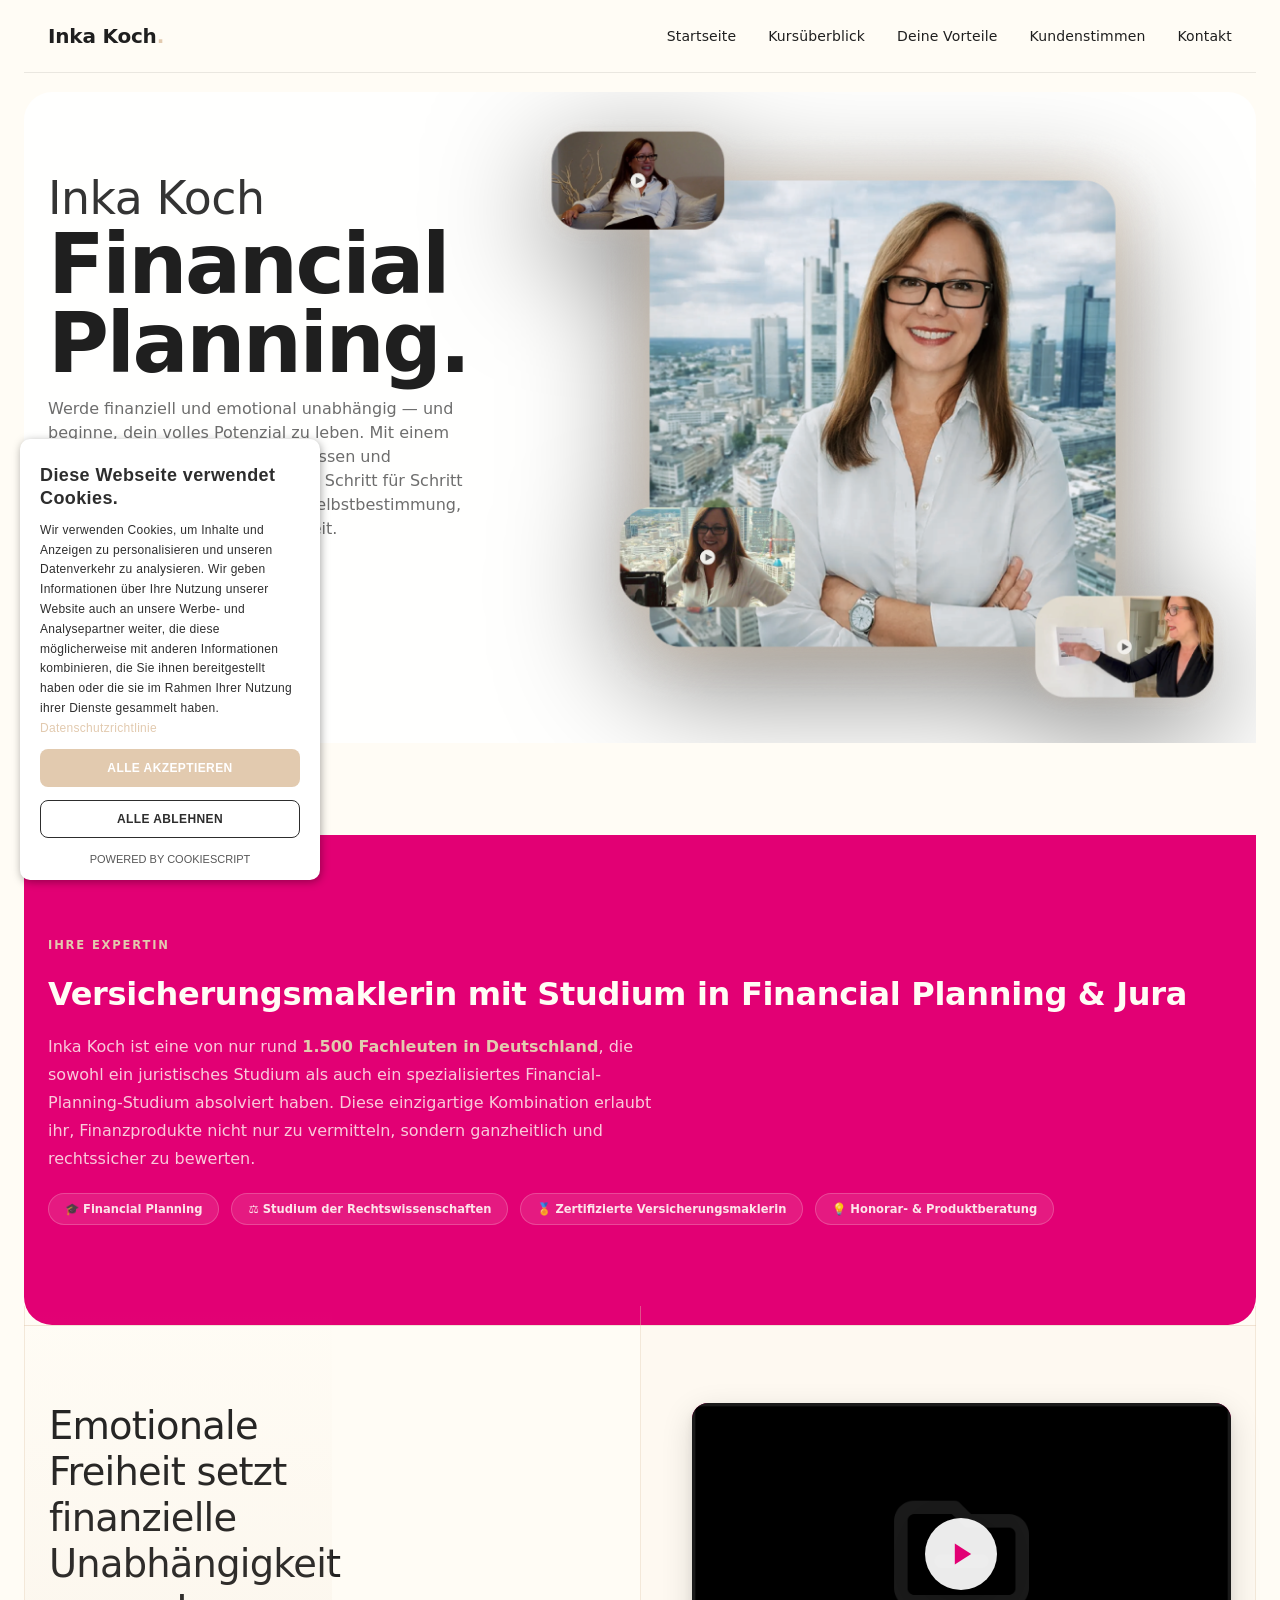
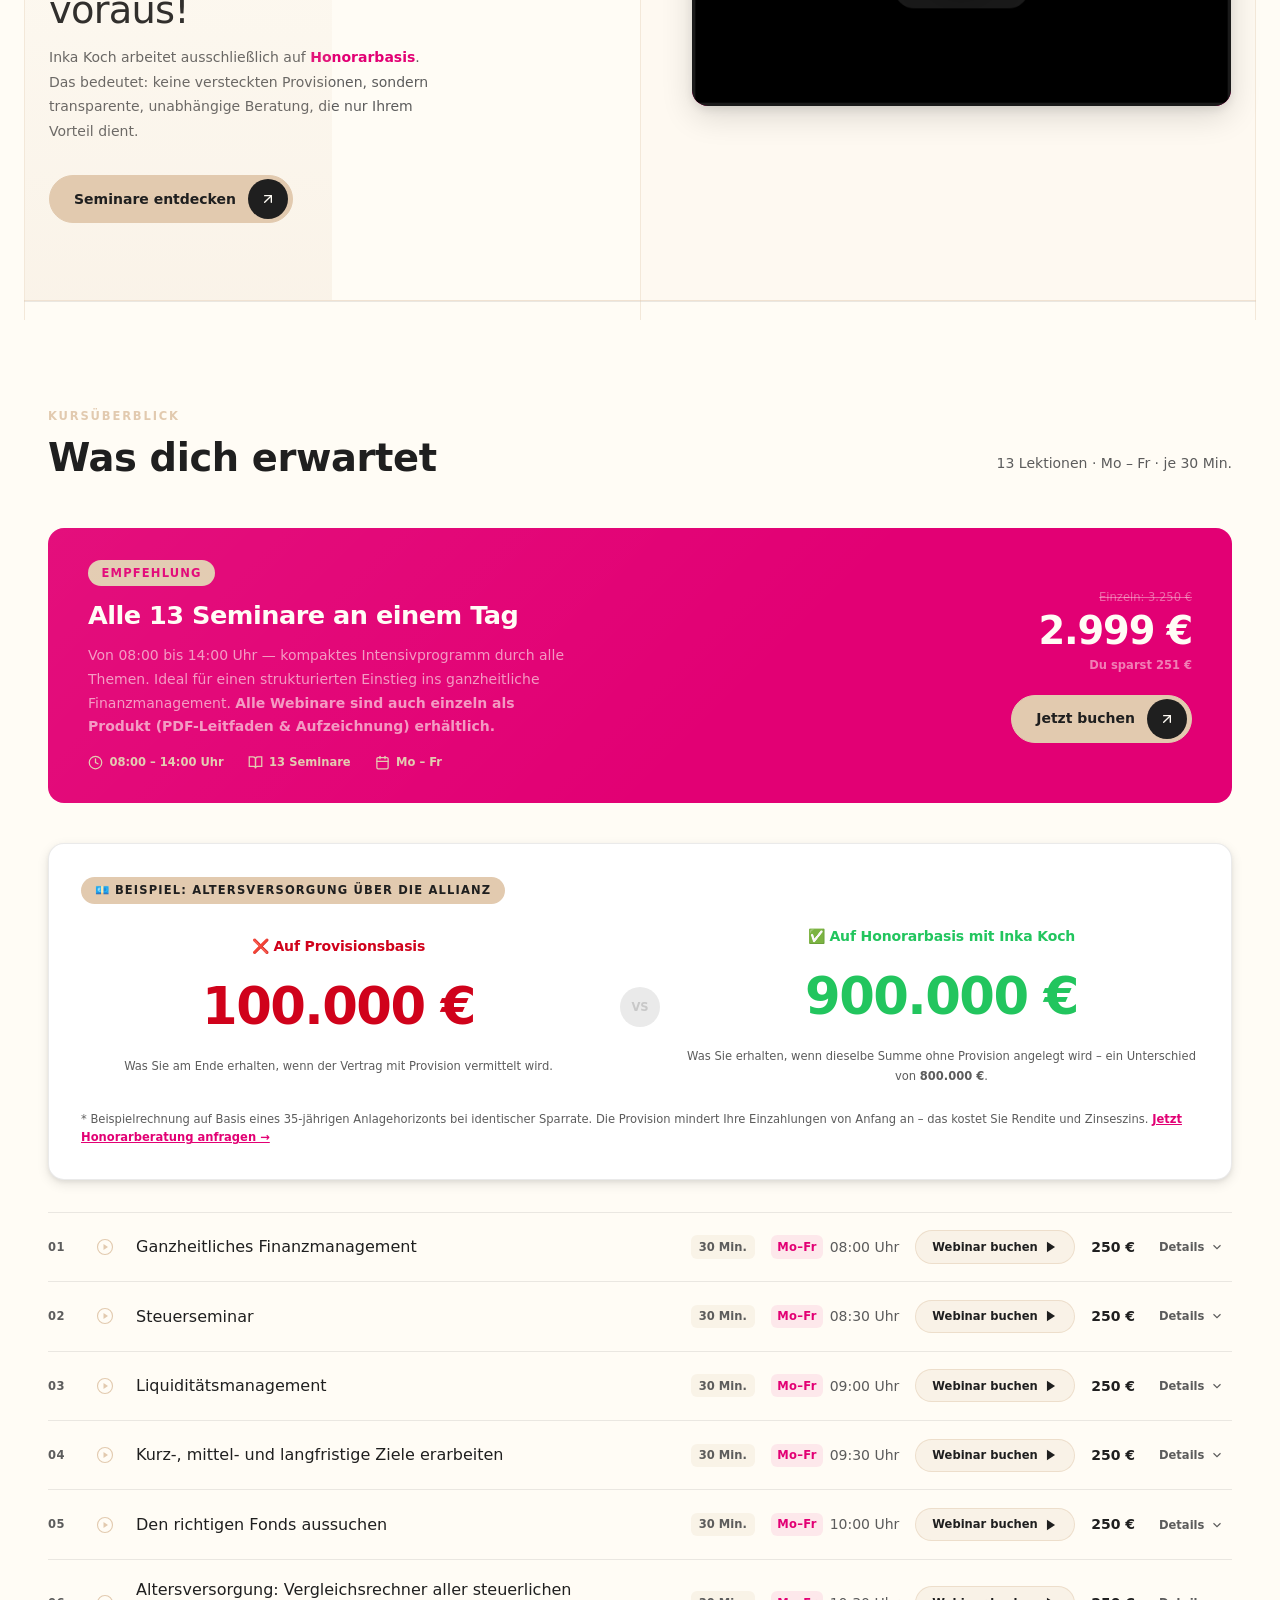
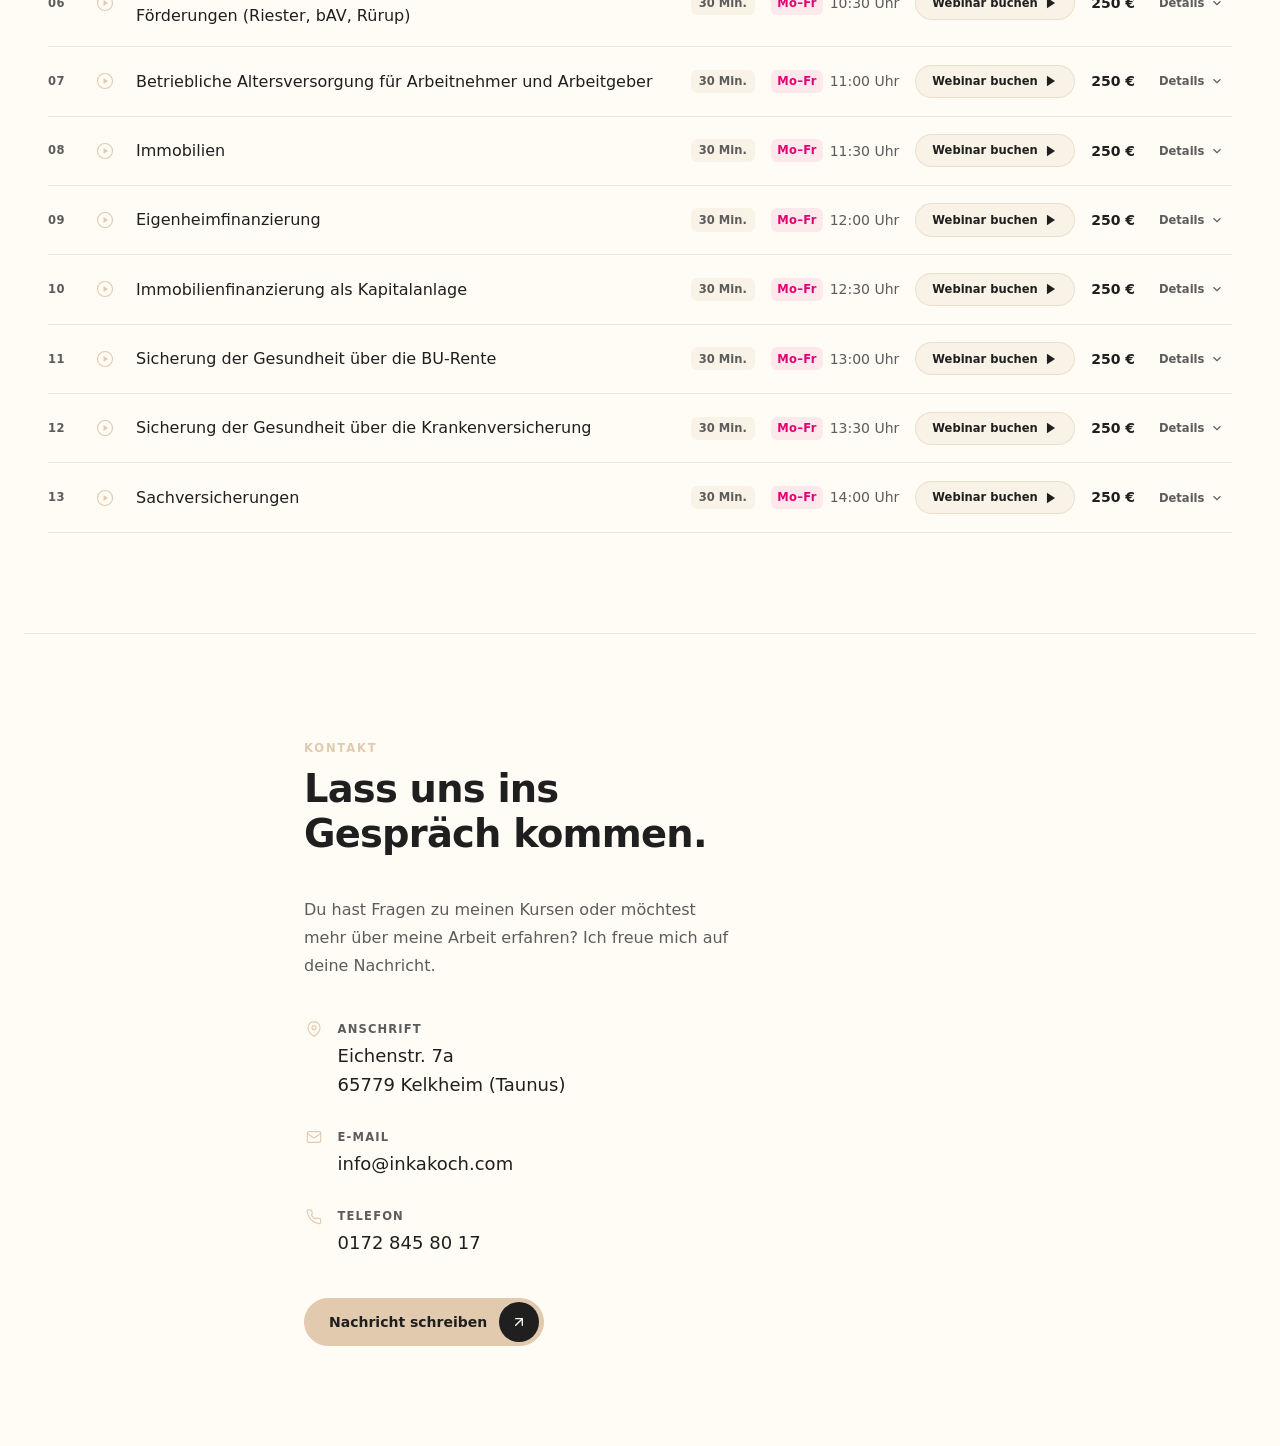
==== commit 73882fe6: "Update index.html" ====
--- a/index.html
+++ b/index.html
@@ -39,21 +39,6 @@
     "image": "hero-collage.webp"
   }
   </script>
-  <script>
-  document.addEventListener('DOMContentLoaded', function() {
-  var toggles = document.querySelectorAll('.course-item__toggle');
-  if (toggles.length > 0) {
-    toggles.forEach(function(btn) {
-      btn.addEventListener('click', function() {
-        var item = this.closest('.course-item');
-        if (!item) return;
-        var expanded = item.classList.toggle('is-expanded');
-        this.setAttribute('aria-expanded', expanded);
-      });
-    });
-  }
-});
-  </script>
   <link rel="stylesheet" href="styles.css">
   <script type="text/javascript" charset="UTF-8" src="a13606b7302b1c9c69b237a591c49d77.js"></script>
 </head>
@@ -180,12 +165,12 @@
         <div class="value-prop__line"></div>
         <div class="value-prop__right">
           <div class="value-prop__video">
-            <div class="video-facade" id="vimeoFacade" role="presentation" tabindex="-1" style="cursor: default;">
+            <div class="video-facade" id="vimeoFacade" data-vimeo-id="824512899">
               <img src="error.webp" alt="Video: Emotionale Freiheit setzt finanzielle Unabhängigkeit voraus" loading="lazy" decoding="async">
-              <button class="video-facade__play" id="vimeoPlayBtn" aria-label="Video abspielen" style="display: none;">
+              <button class="video-facade__play" id="vimeoPlayBtn" aria-label="Video abspielen" style="display: flex;">
                 <svg width="28" height="28" viewBox="0 0 24 24" fill="currentColor"><polygon points="5 3 19 12 5 21 5 3"></polygon></svg>
               </button>
-              <div class="video-blocked" id="videoBlocked" style="display: flex;">
+              <div class="video-blocked" id="videoBlocked" style="display: none;">
                 <svg width="28" height="28" viewBox="0 0 24 24" fill="none" stroke="currentColor" stroke-width="1.5" stroke-linecap="round" stroke-linejoin="round"><rect x="3" y="11" width="18" height="11" rx="2"></rect><path d="M7 11V7a5 5 0 0 1 10 0v4"></path></svg>
                 <p>Dieses Video wird von Vimeo bereitgestellt und erfordert deine Cookie-Zustimmung.</p>
                 <button class="video-blocked__btn" onclick="window.CookieScript && window.CookieScript.instance && window.CookieScript.instance.show()">Cookie-Einstellungen öffnen</button>
@@ -551,9 +536,6 @@
       </div>
     </section>
 
-    <!-- Restliche Abschnitte (Vorteile, Testimonials, Kontakt, Footer) sind identisch mit der ursprünglichen Version. -->
-    <!-- Sie können sie aus Ihrem Original übernehmen. Der Einfachheit halber lasse ich sie hier weg, da sie unverändert bleiben. -->
-
     
     <!-- ── KONTAKT ──────────────────────────────────────────────────── -->
     <section class="contact" id="kontakt">
@@ -666,11 +648,8 @@
       </div>
     </div>
 
-  </main> <!-- /#main-content -->
-
   </main>
 
-  <!-- JavaScript (mit zusätzlichem Toggle-Handler) -->
   <script>
     document.getElementById('footerYear').textContent = new Date().getFullYear();
   </script>
@@ -710,16 +689,13 @@
     document.getElementById('closeContactModal').addEventListener('click', () => toggleContactModal(false));
     document.getElementById('contactModalBackdrop').addEventListener('click', () => toggleContactModal(false));
 
-    // Kontakt-Formular (unverändert)
-    // ... (restlicher Formular-Code aus dem Original) ...
-
-    // Testimonial Slider (unverändert)
-    // ... (Slider-Code) ...
-
-    // Vimeo Facade (unverändert)
-    // ... (Vimeo-Code) ...
-
-    /* NEU: Aufklappbare Kursbeschreibungen */
+    function resetForm() {
+      document.getElementById('contactForm').reset();
+      document.getElementById('formError').style.display = 'none';
+      document.getElementById('formSuccess').style.display = 'none';
+    }
+
+    // Ausklappbare Kursbeschreibungen
     document.querySelectorAll('.course-item__toggle').forEach(function(btn) {
       btn.addEventListener('click', function() {
         var item = this.closest('.course-item');
@@ -727,6 +703,32 @@
         this.setAttribute('aria-expanded', expanded);
       });
     });
+
+    // Vimeo Video Facade – Zwei-Klick-Lösung mit dnt=1
+    (function() {
+      var facade = document.getElementById('vimeoFacade');
+      var playBtn = document.getElementById('vimeoPlayBtn');
+      var videoId = facade ? facade.getAttribute('data-vimeo-id') : null;
+
+      if (!facade || !playBtn || !videoId) return;
+
+      playBtn.addEventListener('click', function() {
+        // iframe mit Datenschutz-Einstellungen erstellen
+        var iframe = document.createElement('iframe');
+        iframe.setAttribute('src', 'https://player.vimeo.com/video/' + videoId + '?autoplay=1&dnt=1&title=0&byline=0&portrait=0');
+        iframe.setAttribute('width', '100%');
+        iframe.setAttribute('height', '100%');
+        iframe.setAttribute('frameborder', '0');
+        iframe.setAttribute('allow', 'autoplay; fullscreen; picture-in-picture');
+        iframe.setAttribute('allowfullscreen', '');
+        iframe.setAttribute('style', 'position:absolute;top:0;left:0;width:100%;height:100%;');
+
+        // Alten Inhalt ersetzen
+        facade.innerHTML = '';
+        facade.appendChild(iframe);
+        facade.style.cursor = 'default';
+      });
+    })();
   </script>
 </body>
 </html>
--- a/styles.css
+++ b/styles.css
@@ -294,8 +294,8 @@
 }
 
 .course-list { list-style: none; margin: 0; padding: 0; }
-.course-item { display: grid; grid-template-columns: 2rem 1.5rem 1fr auto auto auto auto; align-items: center; gap: 1rem; padding: 1.1rem 0; border-bottom: 1px solid var(--color-border-light); transition: background var(--ease); }
-/* col order: num | icon | title | mins | duration | btn | price */
+.course-item { display: grid; grid-template-columns: 2rem 1.5rem 1fr auto auto auto auto auto; align-items: center; gap: 1rem; padding: 1.1rem 0; border-bottom: 1px solid var(--color-border-light); transition: background var(--ease); }
+/* col order: num | icon | title | mins | duration | btn | price | toggle */
 .course-item:first-child { border-top: 1px solid var(--color-border-light); }
 .course-item:hover { background: rgba(226,0,116,.03); margin: 0 -1rem; padding-left: 1rem; padding-right: 1rem; border-radius: var(--radius-sm); }
 .course-item__num { font-size: var(--text-xs); font-weight: 600; color: var(--color-muted); letter-spacing: .05em; }
@@ -308,8 +308,53 @@
 .course-item__mins { font-size: var(--text-xs); font-weight: 600; background: rgba(226,202,175,.2); color: var(--color-muted-light); border-radius: var(--radius-sm); padding: .15rem .5rem; white-space: nowrap; }
 .course-item__price { font-size: var(--text-sm); font-weight: 700; color: var(--color-text); white-space: nowrap; }
 
+/* Aufklappbare Kurs-Beschreibung */
+.course-item__toggle {
+  display: inline-flex;
+  align-items: center;
+  gap: .35rem;
+  font-size: var(--text-xs);
+  font-weight: 600;
+  color: var(--color-muted-light);
+  background: transparent;
+  border: none;
+  cursor: pointer;
+  padding: .25rem .5rem;
+  border-radius: var(--radius-sm);
+  transition: background var(--ease), color var(--ease);
+  white-space: nowrap;
+}
+.course-item__toggle:hover {
+  background: rgba(226,0,116,.08);
+  color: var(--color-dark);
+}
+.course-item__toggle svg {
+  transition: transform var(--ease);
+}
+.course-item.is-expanded .course-item__toggle svg {
+  transform: rotate(180deg);
+}
+.course-item__desc-wrapper {
+  grid-column: 1 / -1;
+  display: none;
+  padding: .5rem 0 0 0;
+}
+.course-item.is-expanded .course-item__desc-wrapper {
+  display: block;
+}
+.course-item__desc {
+  font-size: var(--text-sm);
+  color: var(--color-muted-light);
+  line-height: 1.7;
+  margin: 0;
+  padding: .75rem 1rem;
+  background: rgba(226,202,175,.08);
+  border-radius: var(--radius-sm);
+  border-left: 3px solid var(--color-accent);
+}
+
 @media (max-width: 640px) {
-  .course-item { grid-template-columns: 1.5rem 1fr; gap: .5rem .75rem; }
+  .course-item { grid-template-columns: 1.5rem 1fr auto; gap: .5rem .75rem; }
   .course-item__num { display: none; }
   .course-item__icon { grid-row: 1; grid-column: 1; align-self: start; margin-top: .15rem; }
   .course-item__title { grid-row: 1; grid-column: 2; }
@@ -317,6 +362,7 @@
   .course-item__duration { grid-row: 3; grid-column: 2; justify-content: flex-start; min-width: unset; }
   .course-item__btn { grid-row: 4; grid-column: 2; justify-self: start; }
   .course-item__price { grid-row: 5; grid-column: 2; justify-self: start; font-size: var(--text-sm); }
+  .course-item__toggle { grid-row: 6; grid-column: 2; justify-self: start; }
   .courses__header { flex-direction: column; align-items: flex-start; }
 }
 
@@ -538,3 +584,156 @@
 .text-muted  { color: var(--color-muted-light); }
 .text-center { text-align: center; }
 .sr-only { position: absolute; width: 1px; height: 1px; padding: 0; margin: -1px; overflow: hidden; clip: rect(0,0,0,0); white-space: nowrap; border: 0; }
+
+/* ── EXPERTISE SECTION ─────────────────────────────────────────── */
+.expertise {
+  background: var(--color-dark);
+  border-radius: 0 0 var(--radius-section) var(--radius-section);
+  padding: var(--section-pad-y) 0;
+  margin-top: calc(68px + 1.5rem); /* aligns with hero top */
+}
+.expertise__inner {
+  max-width: var(--container-max);
+  margin: 0 auto;
+  padding: 0 var(--container-pad-x);
+}
+.expertise__card {
+  display: flex;
+  flex-direction: column;
+  gap: 1.25rem;
+  color: var(--color-cream);
+}
+.expertise__label {
+  font-size: var(--text-xs);
+  letter-spacing: .16em;
+  text-transform: uppercase;
+  color: var(--color-accent);
+  font-weight: 600;
+}
+.expertise__title {
+  font-size: clamp(1.5rem, 2.5vw, 2.25rem);
+  font-weight: 700;
+  line-height: 1.2;
+}
+.expertise__text {
+  font-size: var(--text-base);
+  color: rgba(255,252,245,.8);
+  line-height: 1.75;
+  max-width: 60ch;
+}
+.expertise__text strong {
+  color: var(--color-accent);
+  font-weight: 700;
+}
+.expertise__features {
+  display: flex;
+  flex-wrap: wrap;
+  gap: .75rem;
+}
+.expertise__badge {
+  display: inline-block;
+  background: rgba(255,252,245,.1);
+  border: 1px solid rgba(255,252,245,.2);
+  border-radius: var(--radius-pill);
+  padding: .35rem 1rem;
+  font-size: var(--text-xs);
+  font-weight: 600;
+  color: rgba(255,252,245,.9);
+}
+
+/* ── HONORAR CALLOUT ──────────────────────────────────────────── */
+.honorar-callout {
+  background: #fff;
+  border: 1px solid var(--color-border-light);
+  border-radius: var(--radius-card);
+  padding: 2rem;
+  margin: 2rem 0;
+  box-shadow: var(--shadow-md);
+}
+.honorar-callout__badge {
+  display: inline-block;
+  font-size: var(--text-xs);
+  font-weight: 700;
+  letter-spacing: .1em;
+  text-transform: uppercase;
+  background: var(--color-accent);
+  color: var(--color-text);
+  border-radius: var(--radius-pill);
+  padding: .25rem .85rem;
+  margin-bottom: 1.5rem;
+}
+.honorar-callout__columns {
+  display: grid;
+  grid-template-columns: 1fr auto 1fr;
+  gap: 1.5rem;
+  align-items: center;
+  text-align: center;
+}
+.honorar-callout__col h4 {
+  font-size: var(--text-sm);
+  margin-bottom: .75rem;
+}
+.honorar-callout__col--bad h4 {
+  color: #d0021b;
+}
+.honorar-callout__col--good h4 {
+  color: #22c55e;
+}
+.honorar-callout__number {
+  display: block;
+  font-family: var(--font-heading);
+  font-size: clamp(2rem, 4vw, 3.5rem);
+  font-weight: 800;
+  letter-spacing: -.03em;
+}
+.honorar-callout__col--bad .honorar-callout__number {
+  color: #d0021b;
+}
+.honorar-callout__col--good .honorar-callout__number {
+  color: #22c55e;
+}
+.honorar-callout__vs {
+  font-size: var(--text-xs);
+  font-weight: 700;
+  color: var(--color-muted-dark);
+  background: var(--color-border-light);
+  border-radius: 50%;
+  width: 2.5rem;
+  height: 2.5rem;
+  display: flex;
+  align-items: center;
+  justify-content: center;
+}
+.honorar-callout__col p {
+  font-size: var(--text-xs);
+  color: var(--color-muted-light);
+  margin-top: .5rem;
+}
+.honorar-callout__footnote {
+  font-size: var(--text-xs);
+  color: var(--color-muted-light);
+  margin-top: 1.5rem;
+  line-height: 1.6;
+}
+.honorar-callout__footnote a {
+  color: var(--color-dark);
+  font-weight: 600;
+  text-decoration: underline;
+}
+
+@media (max-width: 600px) {
+  .honorar-callout__columns {
+    grid-template-columns: 1fr;
+  }
+  .honorar-callout__vs {
+    display: none;
+  }
+}
+.contact__split {
+  display: flex;
+  justify-content: center;
+}
+.contact__content {
+  max-width: 720px;   /* oder Ihr Wunschwert */
+  width: 100%;
+}
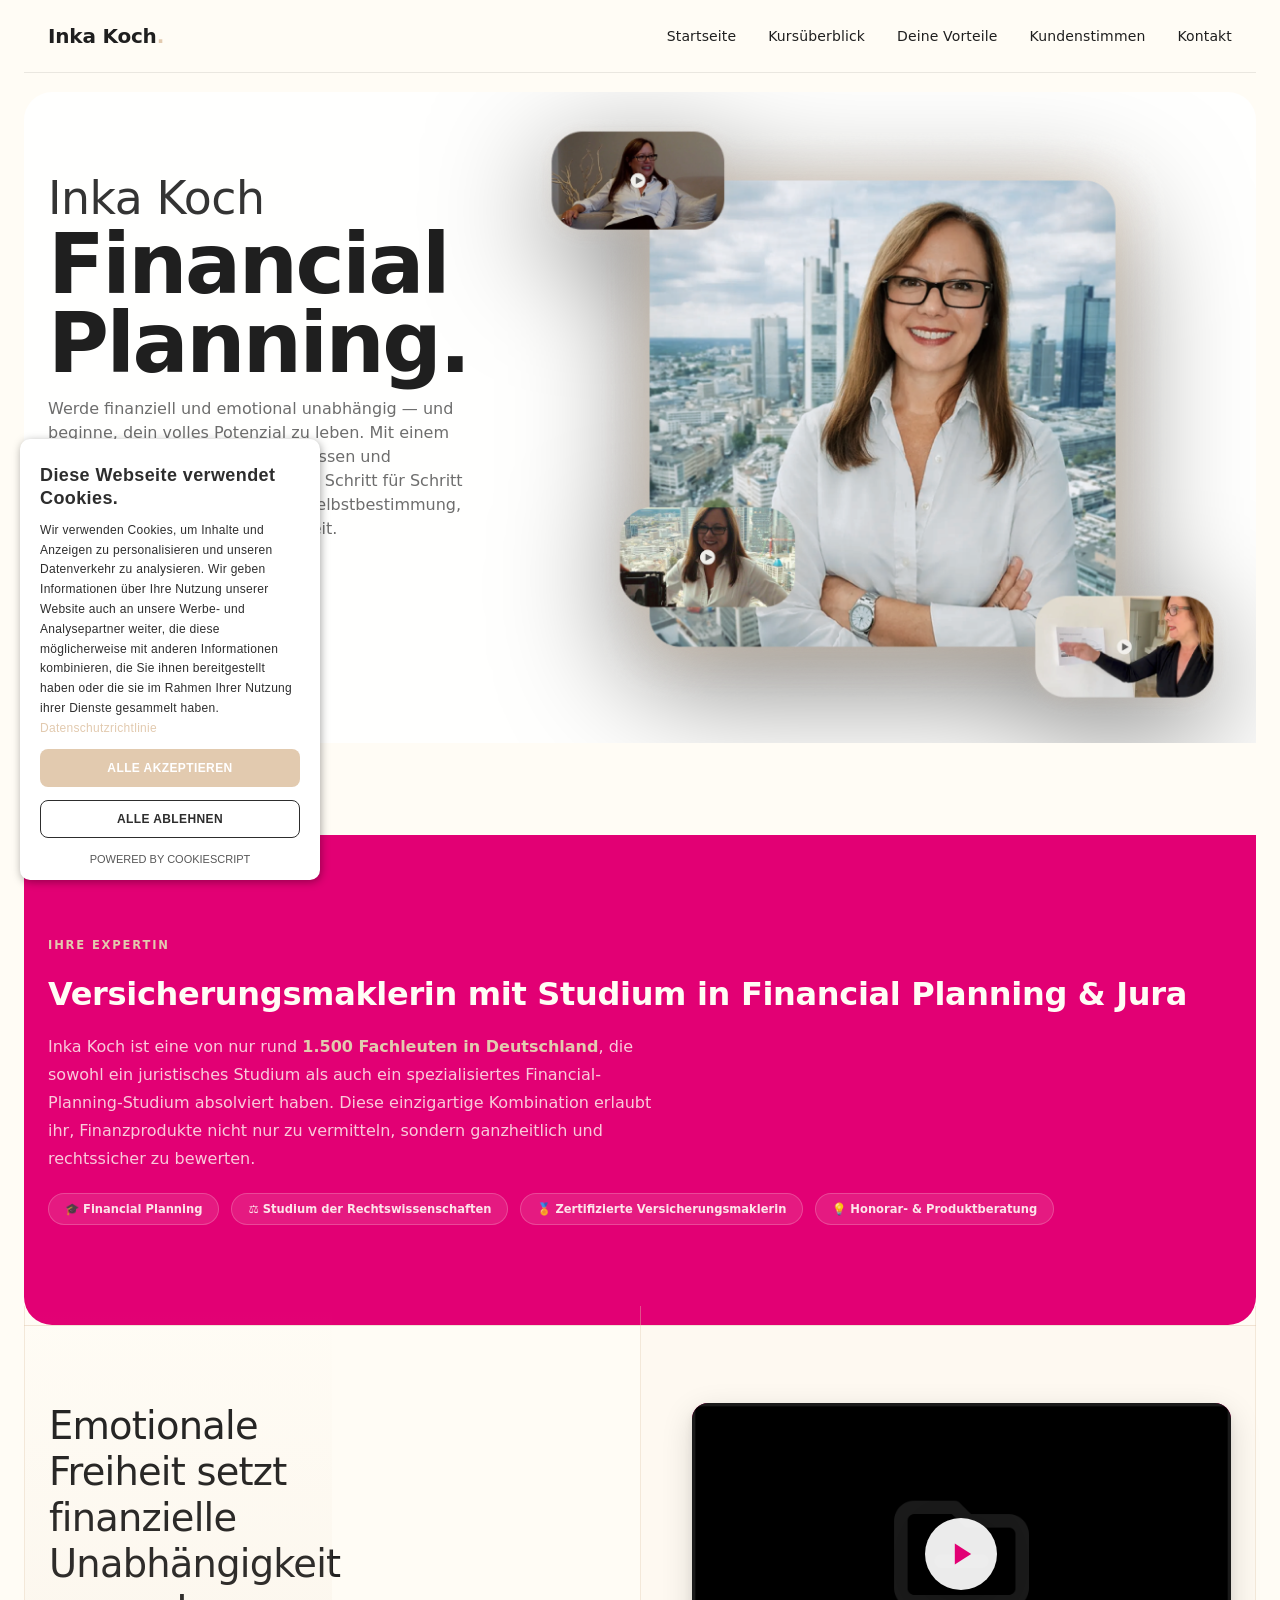
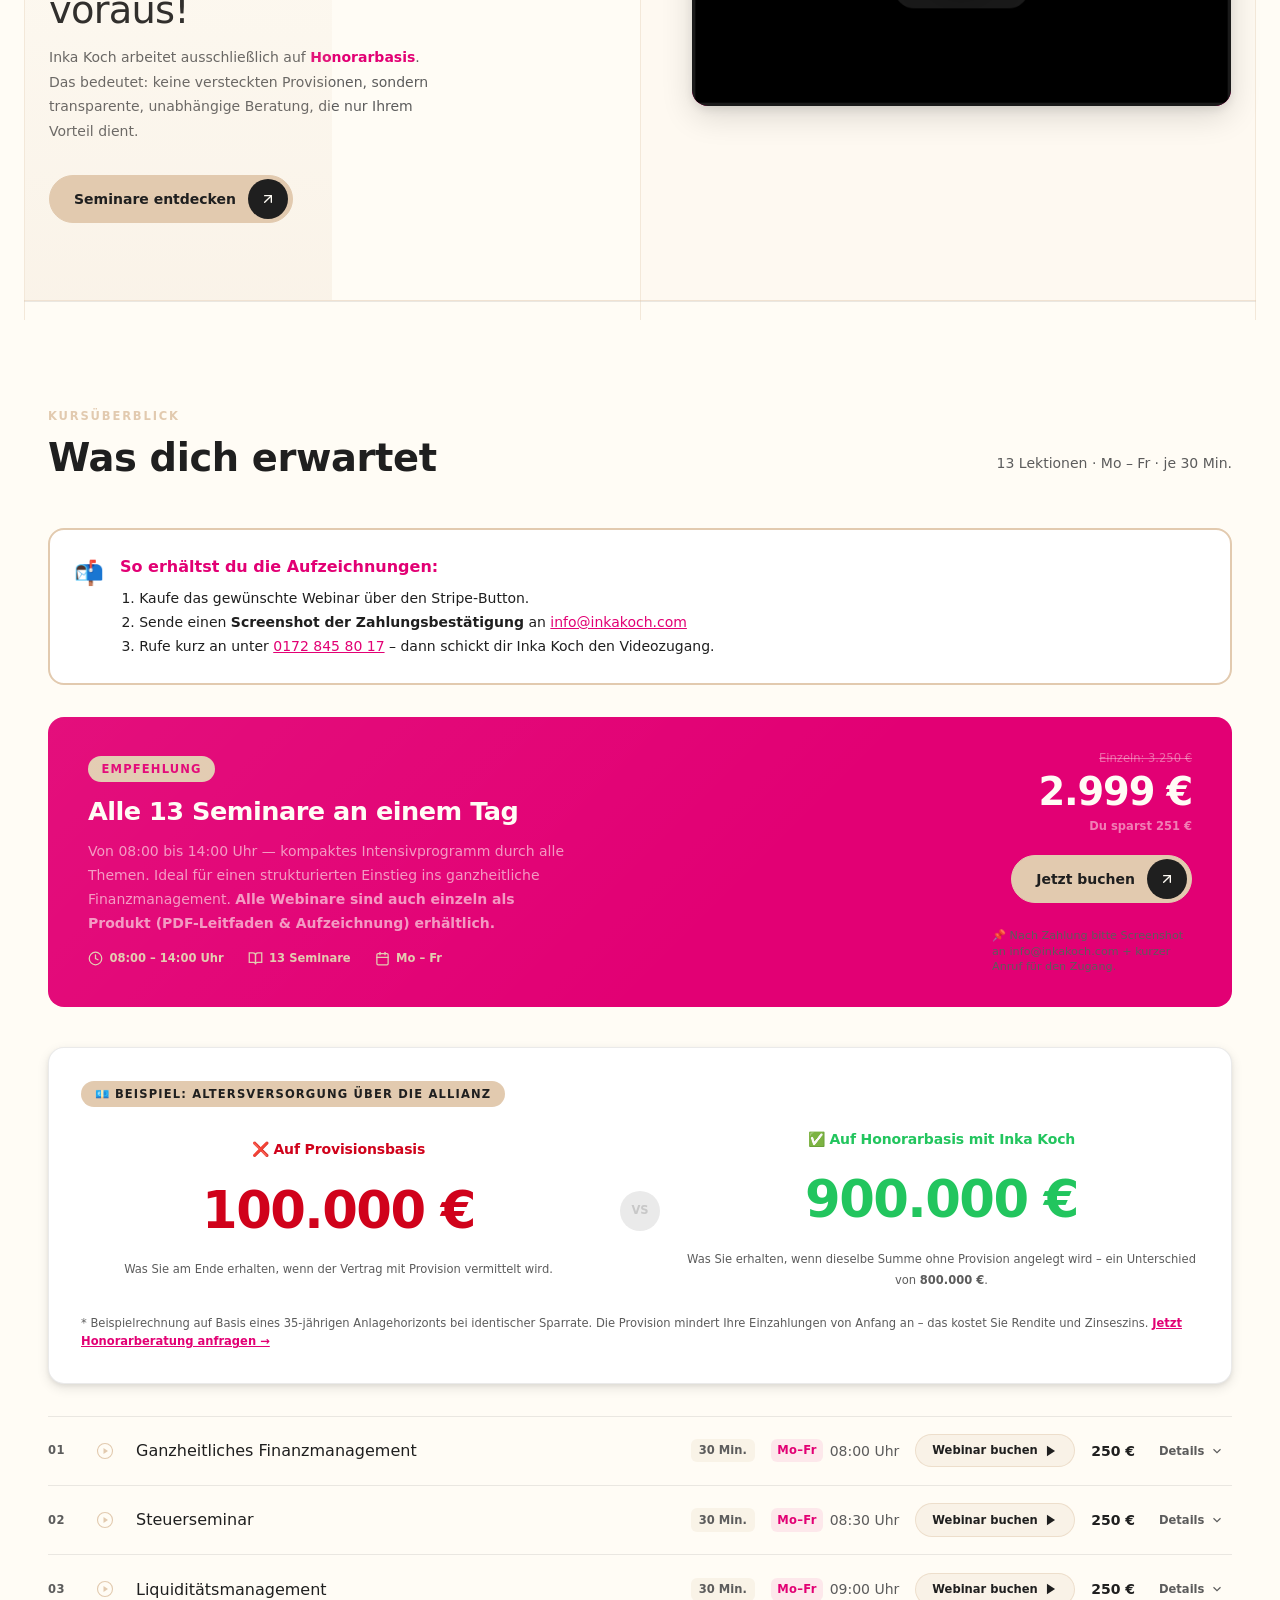
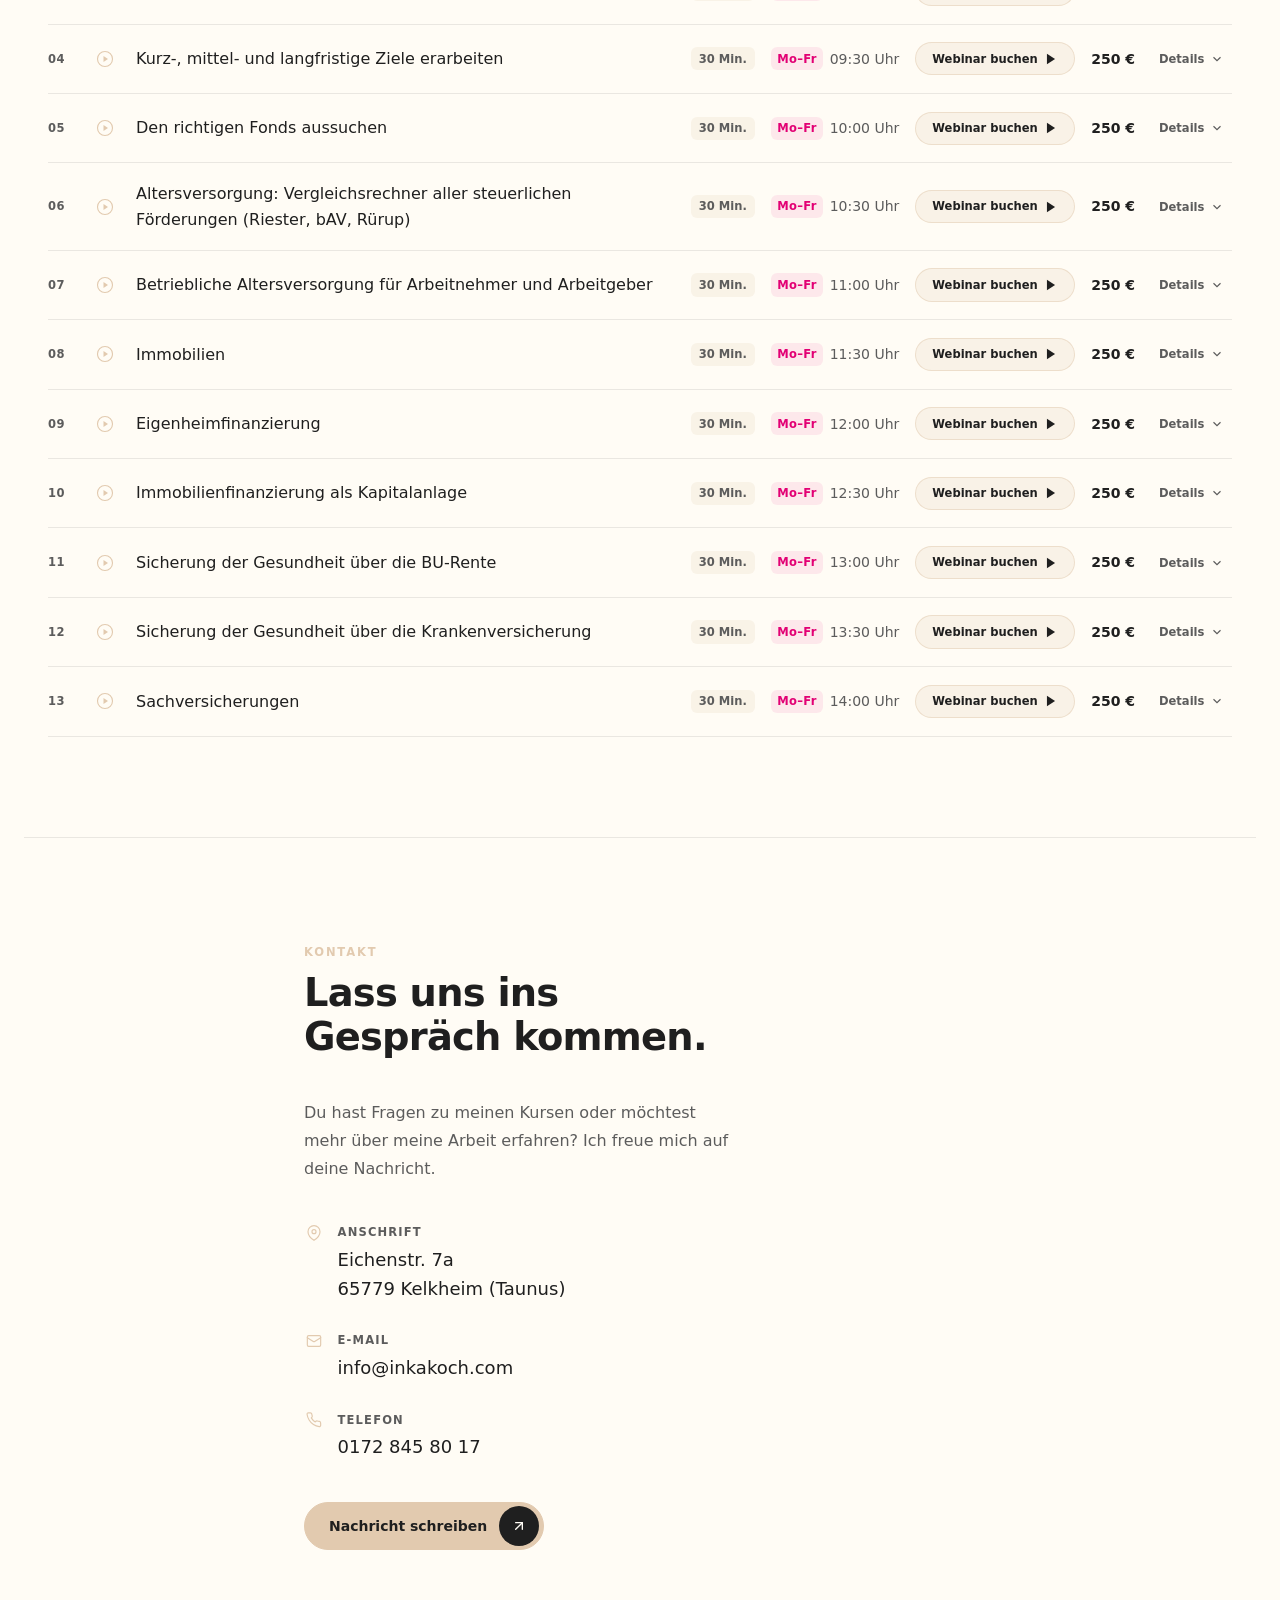
==== commit f3a212aa: "Update index.html" ====
--- a/index.html
+++ b/index.html
@@ -194,6 +194,19 @@
           <p class="courses__subtitle">13 Lektionen · Mo – Fr · je 30 Min.</p>
         </div>
 
+        <!-- 🔔 HINWEIS: Manuelle Auslieferung der Aufzeichnungen -->
+        <div style="background: #fff; border: 2px solid var(--color-accent); border-radius: var(--radius-card); padding: 1.5rem; margin-bottom: 2rem; display: flex; gap: 1rem; align-items: flex-start;">
+          <span style="font-size: 1.5rem;">📬</span>
+          <div>
+            <strong style="color: var(--color-dark);">So erhältst du die Aufzeichnungen:</strong>
+            <ol style="margin: 0.5rem 0 0 0; padding-left: 1.2rem; color: var(--color-text); font-size: var(--text-sm); line-height: 1.7;">
+              <li>Kaufe das gewünschte Webinar über den Stripe‑Button.</li>
+              <li>Sende einen <strong>Screenshot der Zahlungsbestätigung</strong> an <a href="mailto:info@inkakoch.com" style="color: var(--color-dark); text-decoration: underline;">info@inkakoch.com</a></li>
+              <li>Rufe kurz an unter <a href="tel:+4917284580017" style="color: var(--color-dark); text-decoration: underline;">0172 845 80 17</a> – dann schickt dir Inka Koch den Videozugang.</li>
+            </ol>
+          </div>
+        </div>
+
         <!-- Tagesseminar-Paket -->
         <div class="day-package">
           <div class="day-package__left">
@@ -230,6 +243,10 @@
                 <svg width="16" height="16" viewBox="0 0 24 24" fill="none" stroke="currentColor" stroke-width="2" stroke-linecap="round" stroke-linejoin="round"><path d="M7 7h10v10"></path><path d="M7 17 17 7"></path></svg>
               </span>
             </a>
+            <!-- Kurzer Hinweis direkt am Button -->
+            <p style="font-size: 0.7rem; color: var(--color-muted-light); margin: 0.3rem 0 0 0; max-width: 200px; line-height: 1.4;">
+              📌 Nach Zahlung bitte Screenshot an <a href="mailto:info@inkakoch.com">info@inkakoch.com</a> + kurzer Anruf für den Zugang.
+            </p>
           </div>
         </div>
 
@@ -277,7 +294,13 @@
                 Das Webinar ist auch als Produkt (PDF-Leitfaden &amp; Aufzeichnung) erhältlich.
               </p>
             </div>
-          </li>
+            <!-- Mini-Hinweis nach dem Button (gleiche Zeile wie Preis?) Nein, als eigenes Element nach dem Button -->
+          </li>
+          <!-- Nach jedem Kurs-Item fügen wir keinen eigenen Hinweis ein, sondern belassen es bei der allgemeinen Box oben. 
+               Um die Liste nicht zu überladen, reicht die Box + der Hinweis beim Tagespaket.
+               Wer möchte, kann den Hinweis auch bei jedem Kurs wiederholen, aber dann wird es unübersichtlich.
+               Ich lasse es bei der Box, da sie ohnehin direkt über der Liste steht.
+          -->
 
           <!-- 02 -->
           <li class="course-item">
@@ -713,7 +736,6 @@
       if (!facade || !playBtn || !videoId) return;
 
       playBtn.addEventListener('click', function() {
-        // iframe mit Datenschutz-Einstellungen erstellen
         var iframe = document.createElement('iframe');
         iframe.setAttribute('src', 'https://player.vimeo.com/video/' + videoId + '?autoplay=1&dnt=1&title=0&byline=0&portrait=0');
         iframe.setAttribute('width', '100%');
@@ -723,7 +745,6 @@
         iframe.setAttribute('allowfullscreen', '');
         iframe.setAttribute('style', 'position:absolute;top:0;left:0;width:100%;height:100%;');
 
-        // Alten Inhalt ersetzen
         facade.innerHTML = '';
         facade.appendChild(iframe);
         facade.style.cursor = 'default';
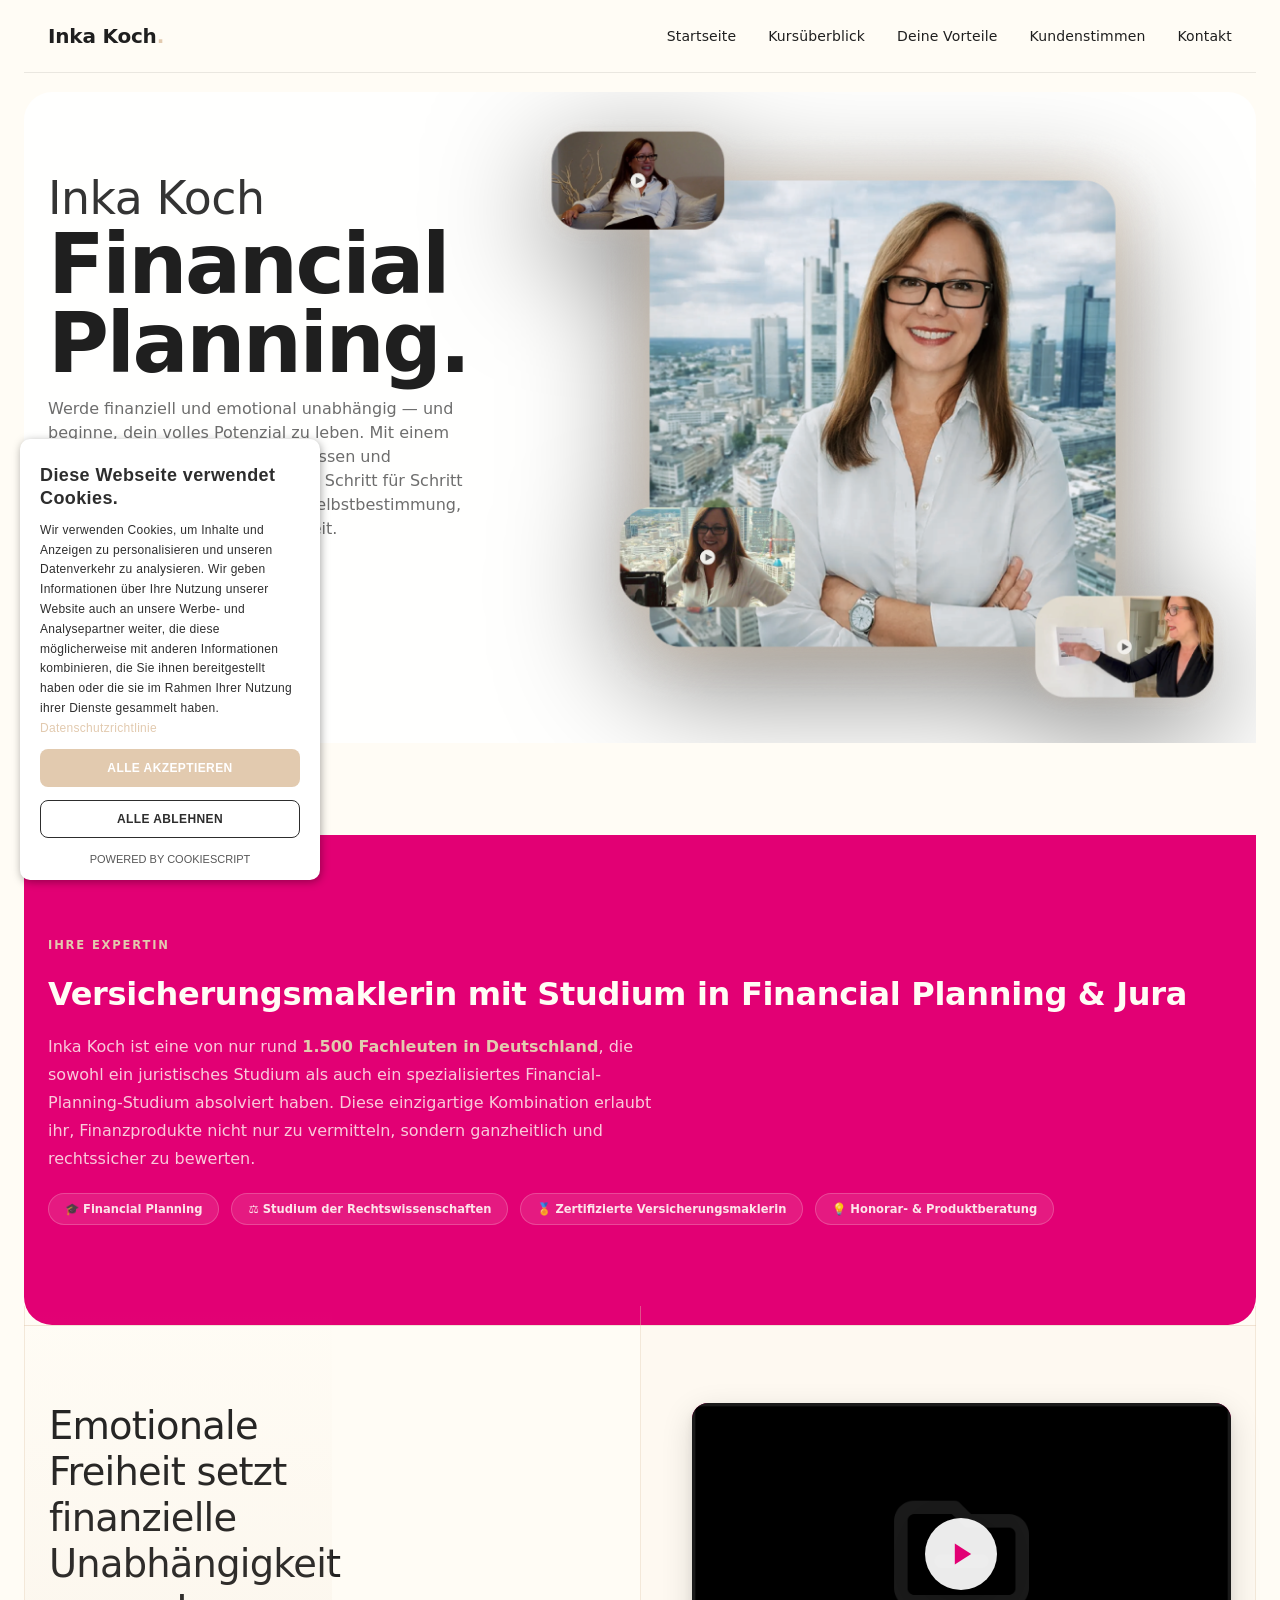
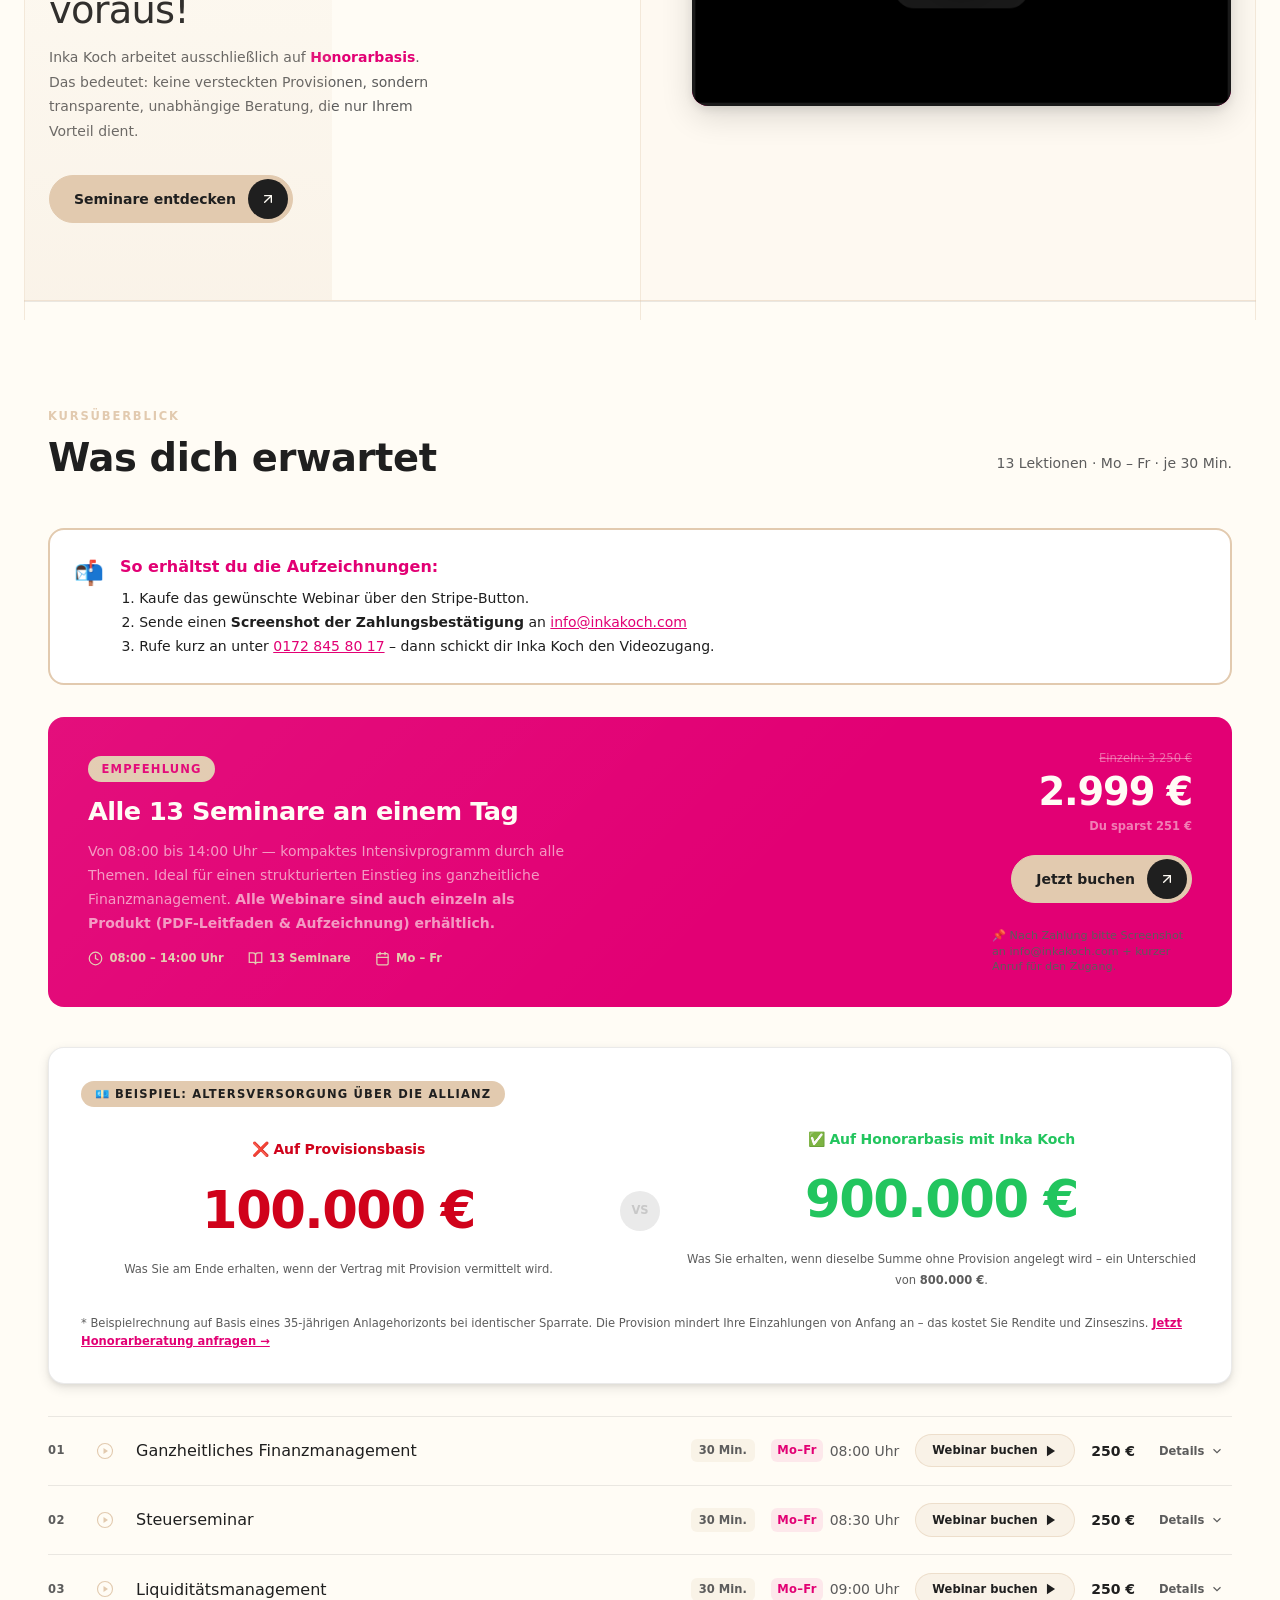
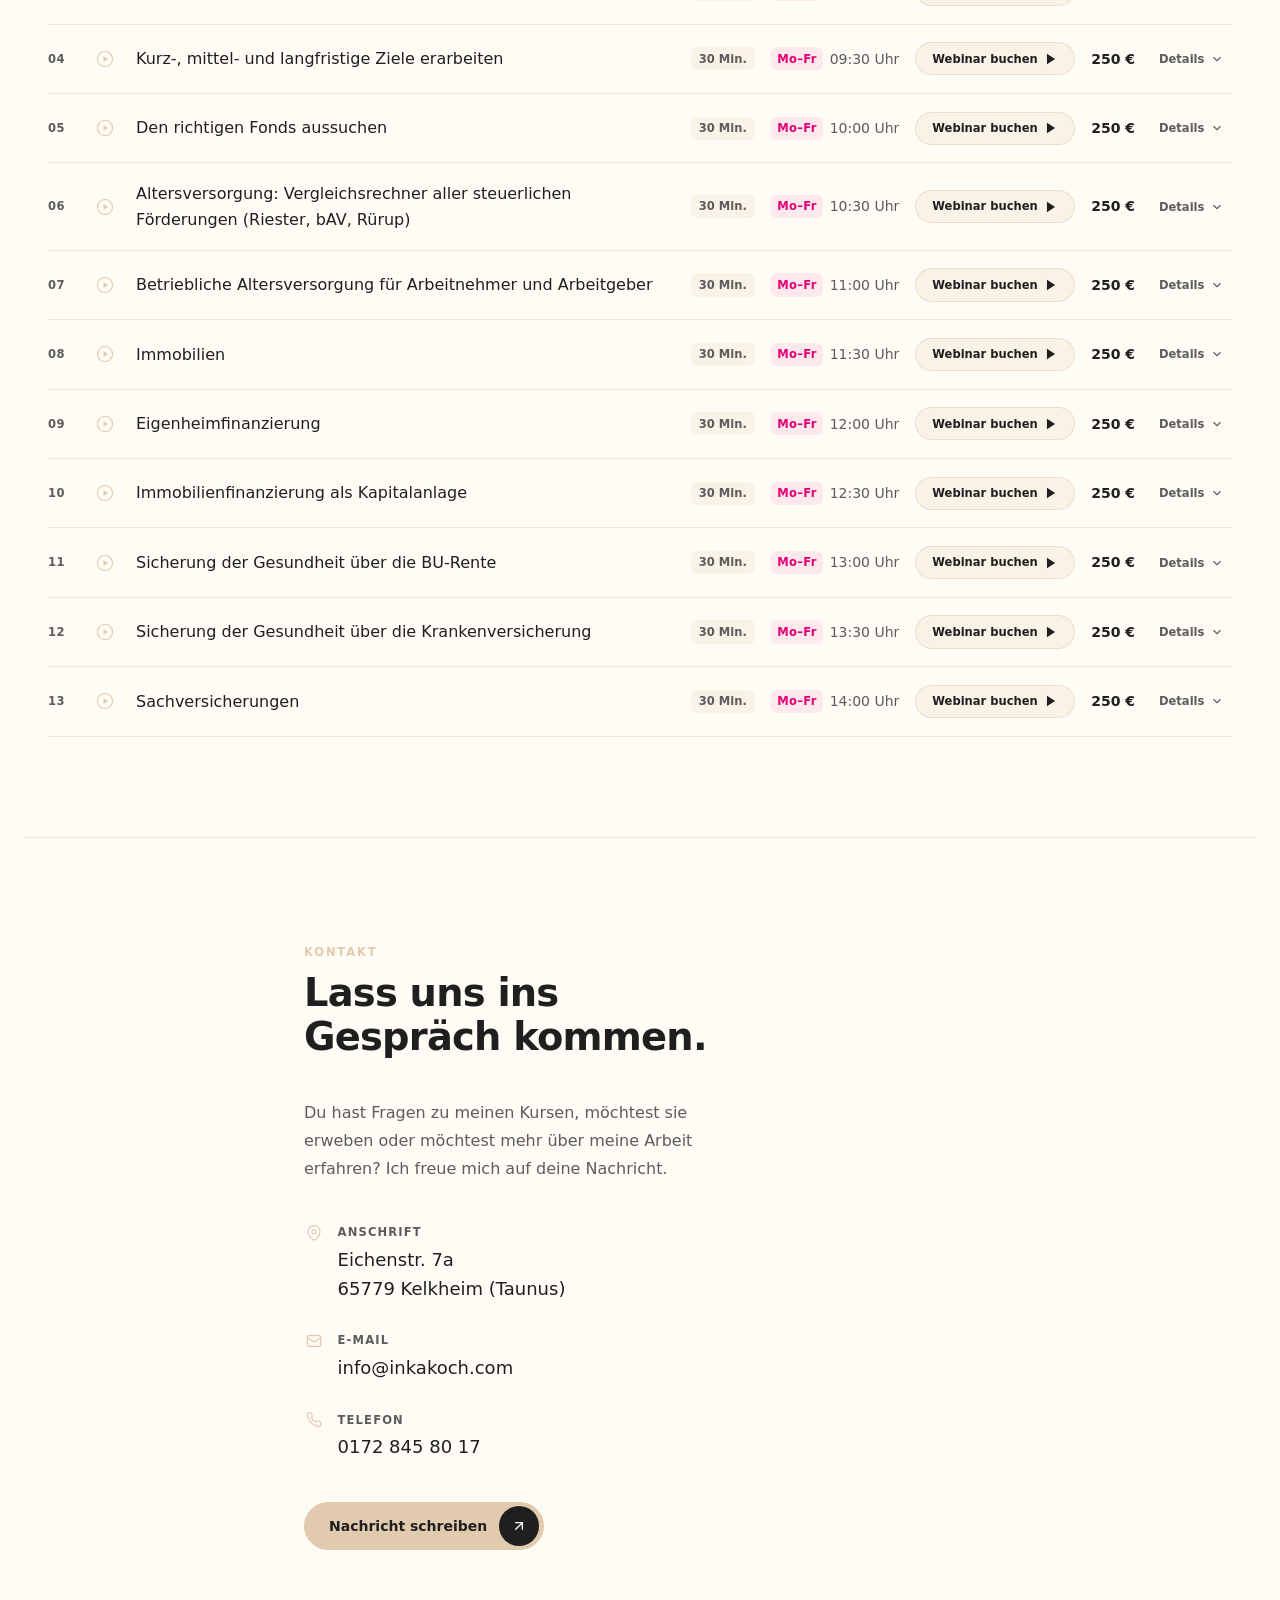
==== commit 1e8b2bd7: "Update index.html" ====
--- a/index.html
+++ b/index.html
@@ -570,7 +570,7 @@
             <span class="label">Kontakt</span>
             <h2 class="contact__title" style="margin-top:.5rem">Lass uns ins Gespräch kommen.</h2>
           </div>
-          <p class="contact__desc">Du hast Fragen zu meinen Kursen oder möchtest mehr über meine Arbeit erfahren? Ich freue mich auf deine Nachricht.</p>
+          <p class="contact__desc">Du hast Fragen zu meinen Kursen, möchtest sie erweben oder möchtest mehr über meine Arbeit erfahren? Ich freue mich auf deine Nachricht.</p>
 
           <div class="contact-info">
             <div class="contact-info__item">
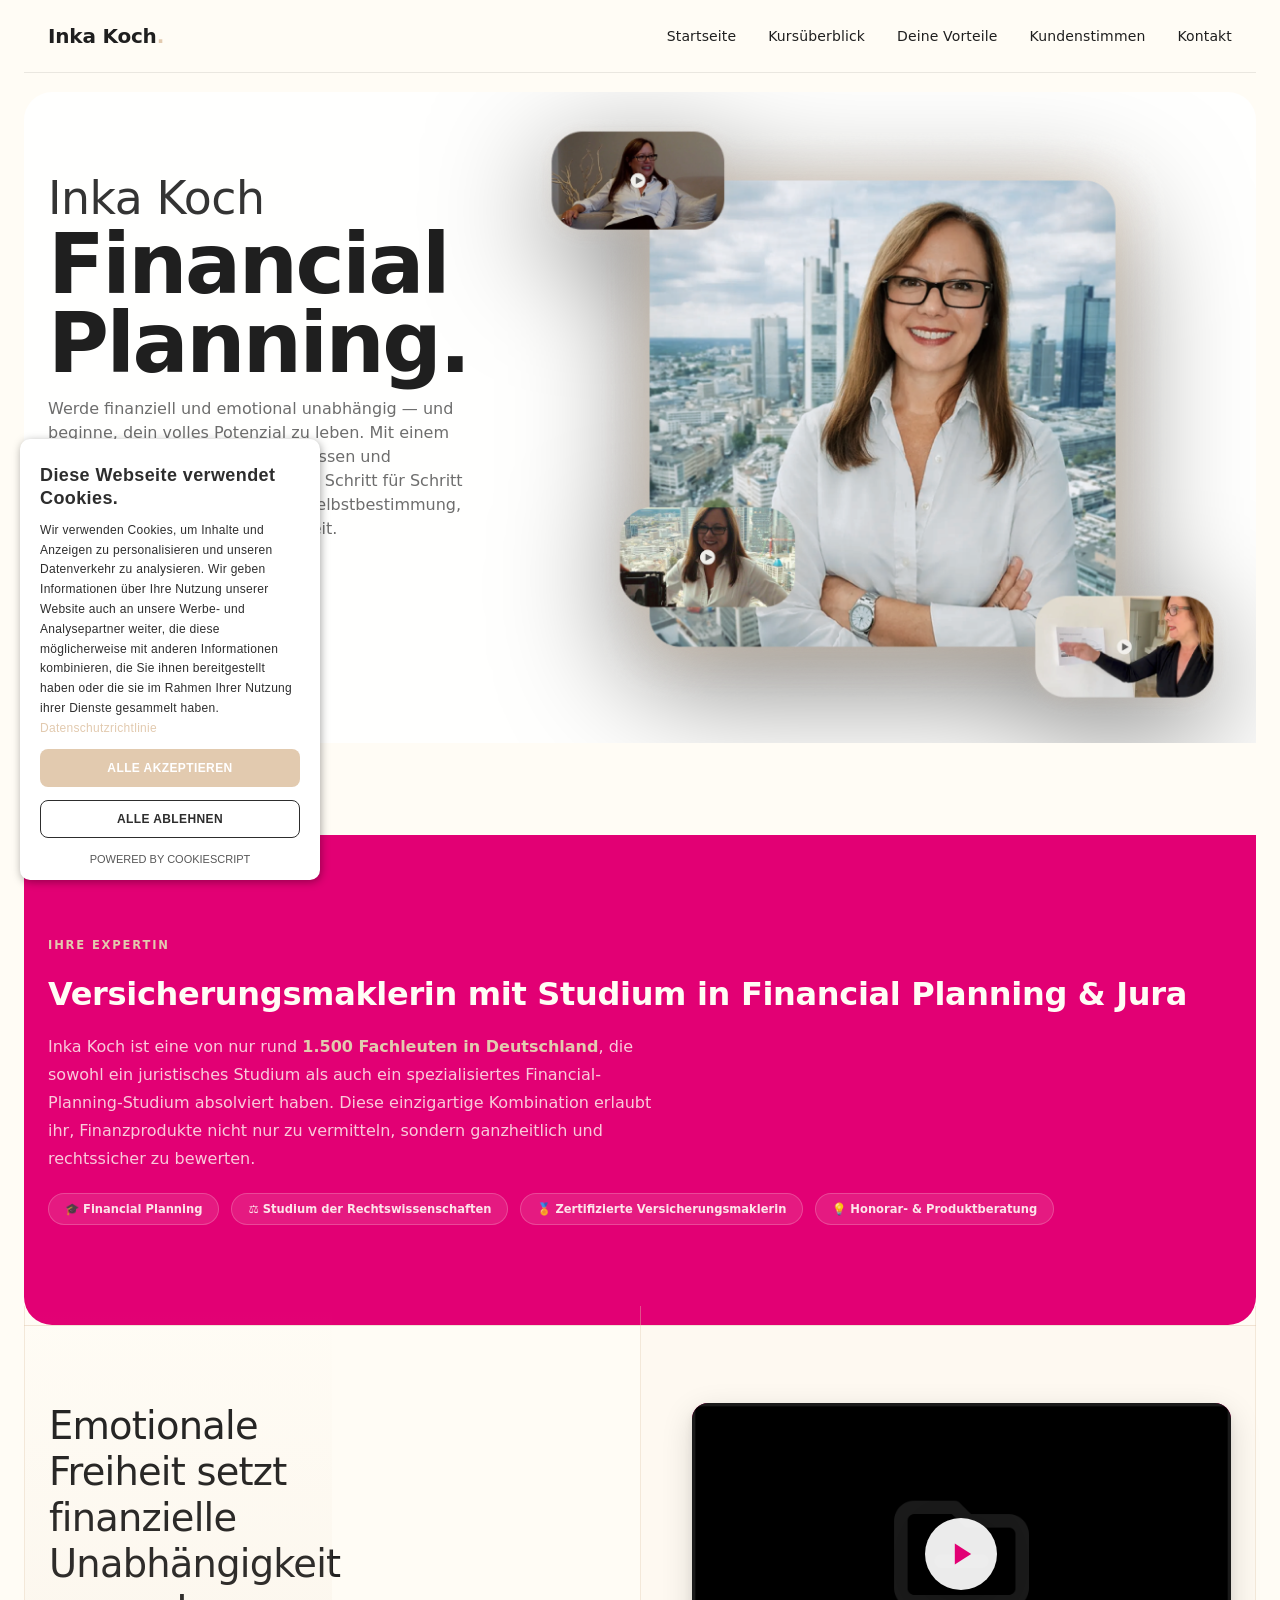
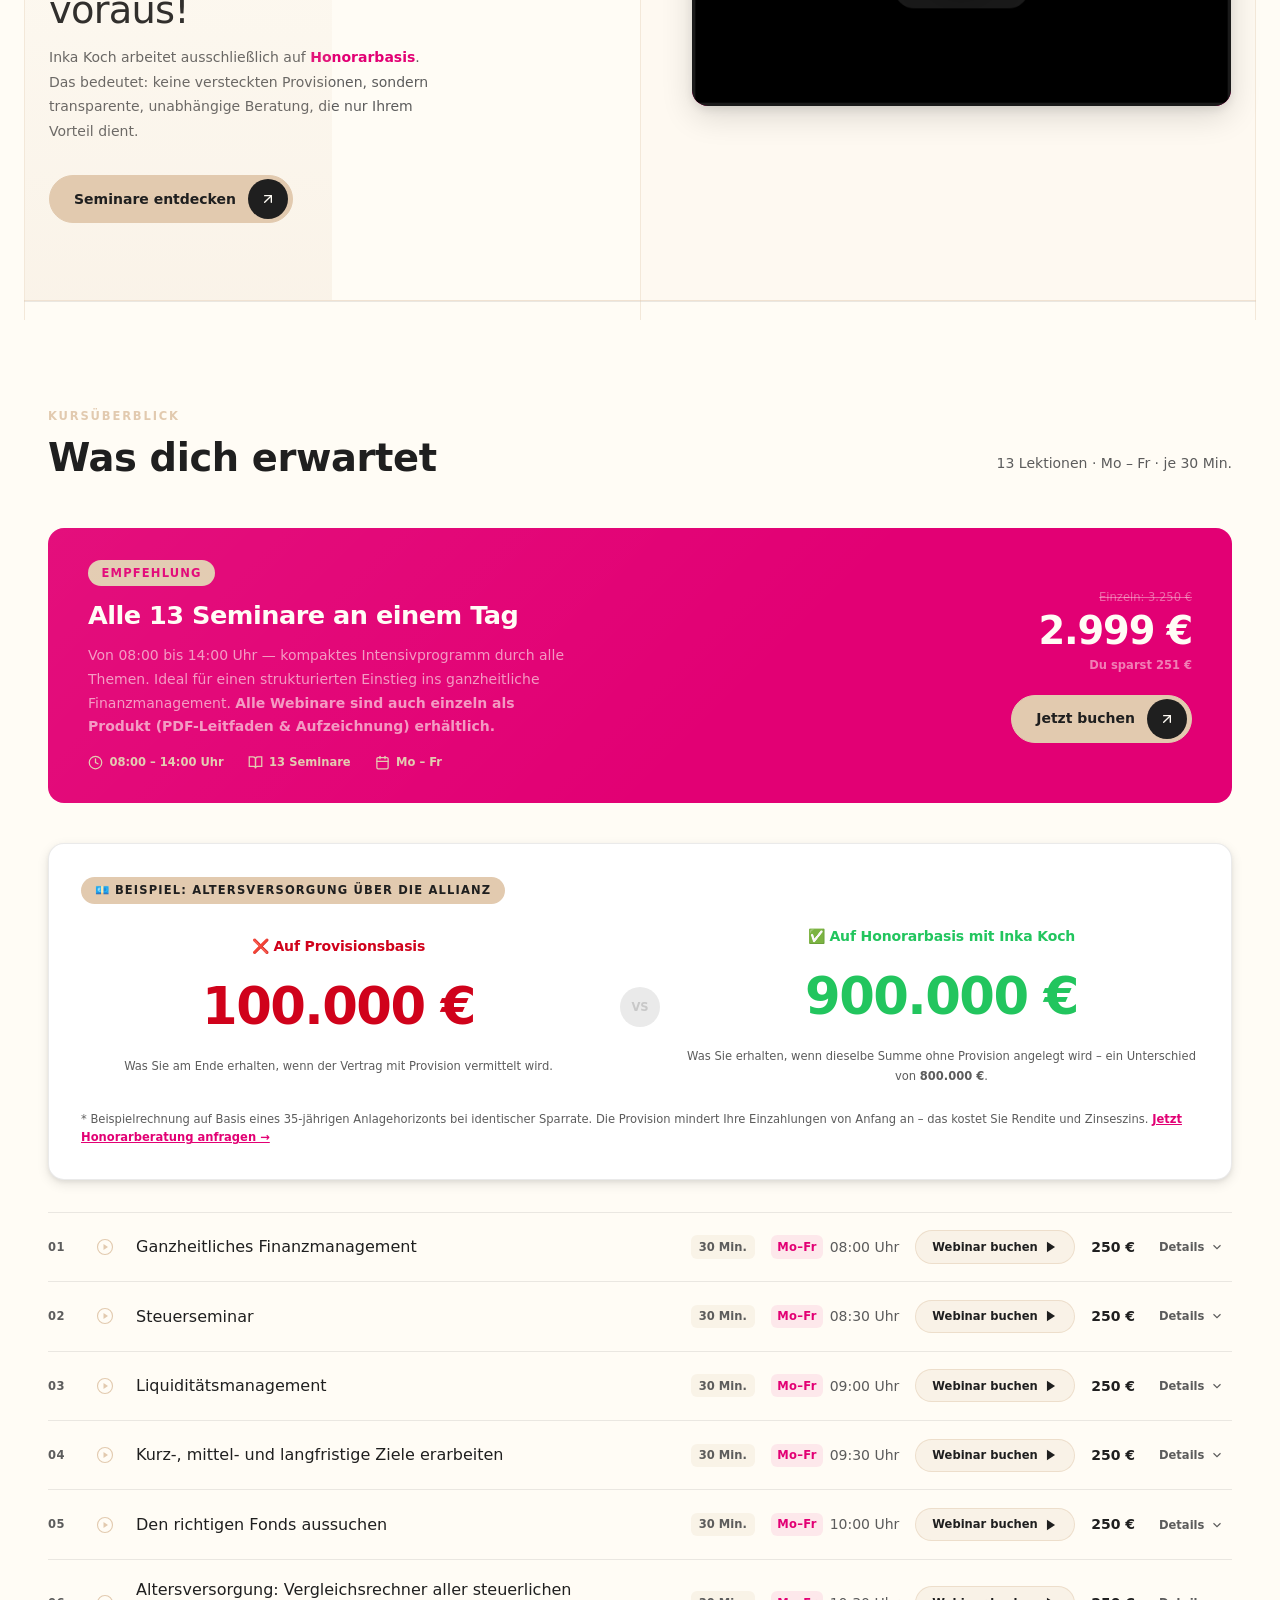
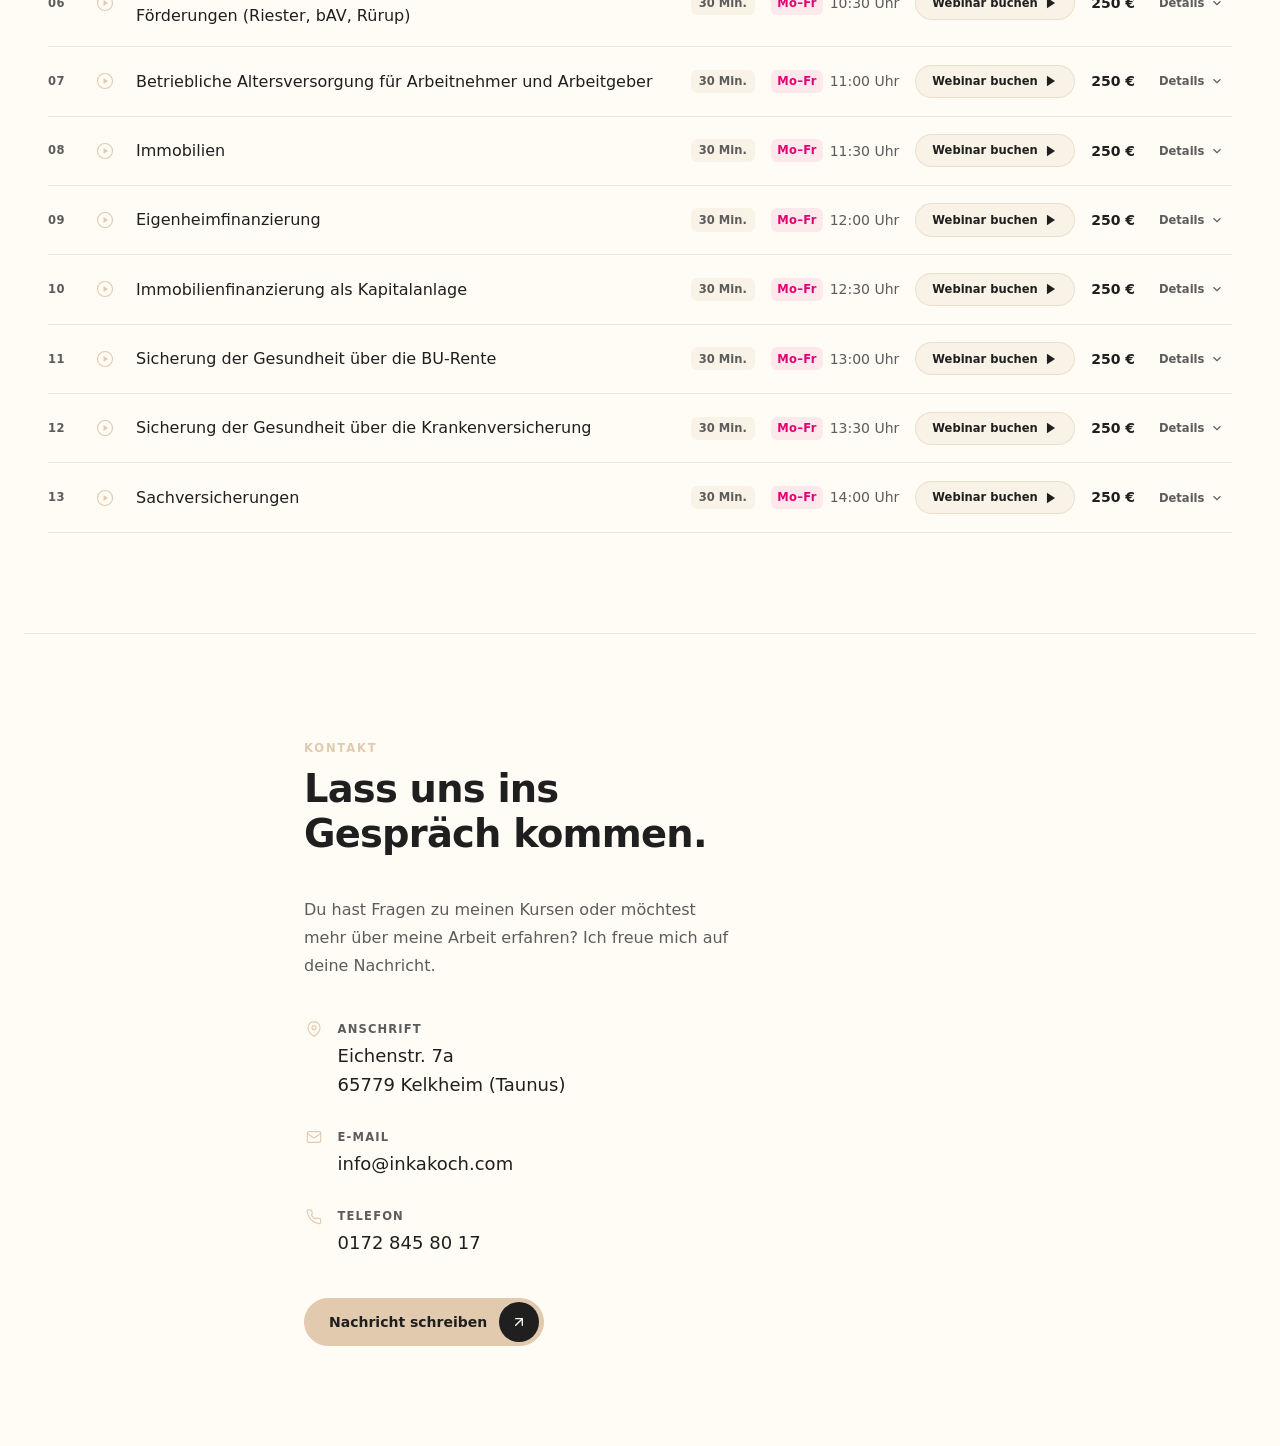
==== commit ad067966: "Clean up index.html by removing outdated notes Removed manual delivery instructions and minor text a" ====
--- a/index.html
+++ b/index.html
@@ -194,19 +194,6 @@
           <p class="courses__subtitle">13 Lektionen · Mo – Fr · je 30 Min.</p>
         </div>
 
-        <!-- 🔔 HINWEIS: Manuelle Auslieferung der Aufzeichnungen -->
-        <div style="background: #fff; border: 2px solid var(--color-accent); border-radius: var(--radius-card); padding: 1.5rem; margin-bottom: 2rem; display: flex; gap: 1rem; align-items: flex-start;">
-          <span style="font-size: 1.5rem;">📬</span>
-          <div>
-            <strong style="color: var(--color-dark);">So erhältst du die Aufzeichnungen:</strong>
-            <ol style="margin: 0.5rem 0 0 0; padding-left: 1.2rem; color: var(--color-text); font-size: var(--text-sm); line-height: 1.7;">
-              <li>Kaufe das gewünschte Webinar über den Stripe‑Button.</li>
-              <li>Sende einen <strong>Screenshot der Zahlungsbestätigung</strong> an <a href="mailto:info@inkakoch.com" style="color: var(--color-dark); text-decoration: underline;">info@inkakoch.com</a></li>
-              <li>Rufe kurz an unter <a href="tel:+4917284580017" style="color: var(--color-dark); text-decoration: underline;">0172 845 80 17</a> – dann schickt dir Inka Koch den Videozugang.</li>
-            </ol>
-          </div>
-        </div>
-
         <!-- Tagesseminar-Paket -->
         <div class="day-package">
           <div class="day-package__left">
@@ -243,10 +230,6 @@
                 <svg width="16" height="16" viewBox="0 0 24 24" fill="none" stroke="currentColor" stroke-width="2" stroke-linecap="round" stroke-linejoin="round"><path d="M7 7h10v10"></path><path d="M7 17 17 7"></path></svg>
               </span>
             </a>
-            <!-- Kurzer Hinweis direkt am Button -->
-            <p style="font-size: 0.7rem; color: var(--color-muted-light); margin: 0.3rem 0 0 0; max-width: 200px; line-height: 1.4;">
-              📌 Nach Zahlung bitte Screenshot an <a href="mailto:info@inkakoch.com">info@inkakoch.com</a> + kurzer Anruf für den Zugang.
-            </p>
           </div>
         </div>
 
@@ -294,13 +277,7 @@
                 Das Webinar ist auch als Produkt (PDF-Leitfaden &amp; Aufzeichnung) erhältlich.
               </p>
             </div>
-            <!-- Mini-Hinweis nach dem Button (gleiche Zeile wie Preis?) Nein, als eigenes Element nach dem Button -->
-          </li>
-          <!-- Nach jedem Kurs-Item fügen wir keinen eigenen Hinweis ein, sondern belassen es bei der allgemeinen Box oben. 
-               Um die Liste nicht zu überladen, reicht die Box + der Hinweis beim Tagespaket.
-               Wer möchte, kann den Hinweis auch bei jedem Kurs wiederholen, aber dann wird es unübersichtlich.
-               Ich lasse es bei der Box, da sie ohnehin direkt über der Liste steht.
-          -->
+          </li>
 
           <!-- 02 -->
           <li class="course-item">
@@ -570,7 +547,7 @@
             <span class="label">Kontakt</span>
             <h2 class="contact__title" style="margin-top:.5rem">Lass uns ins Gespräch kommen.</h2>
           </div>
-          <p class="contact__desc">Du hast Fragen zu meinen Kursen, möchtest sie erweben oder möchtest mehr über meine Arbeit erfahren? Ich freue mich auf deine Nachricht.</p>
+          <p class="contact__desc">Du hast Fragen zu meinen Kursen oder möchtest mehr über meine Arbeit erfahren? Ich freue mich auf deine Nachricht.</p>
 
           <div class="contact-info">
             <div class="contact-info__item">
@@ -736,6 +713,7 @@
       if (!facade || !playBtn || !videoId) return;
 
       playBtn.addEventListener('click', function() {
+        // iframe mit Datenschutz-Einstellungen erstellen
         var iframe = document.createElement('iframe');
         iframe.setAttribute('src', 'https://player.vimeo.com/video/' + videoId + '?autoplay=1&dnt=1&title=0&byline=0&portrait=0');
         iframe.setAttribute('width', '100%');
@@ -745,6 +723,7 @@
         iframe.setAttribute('allowfullscreen', '');
         iframe.setAttribute('style', 'position:absolute;top:0;left:0;width:100%;height:100%;');
 
+        // Alten Inhalt ersetzen
         facade.innerHTML = '';
         facade.appendChild(iframe);
         facade.style.cursor = 'default';
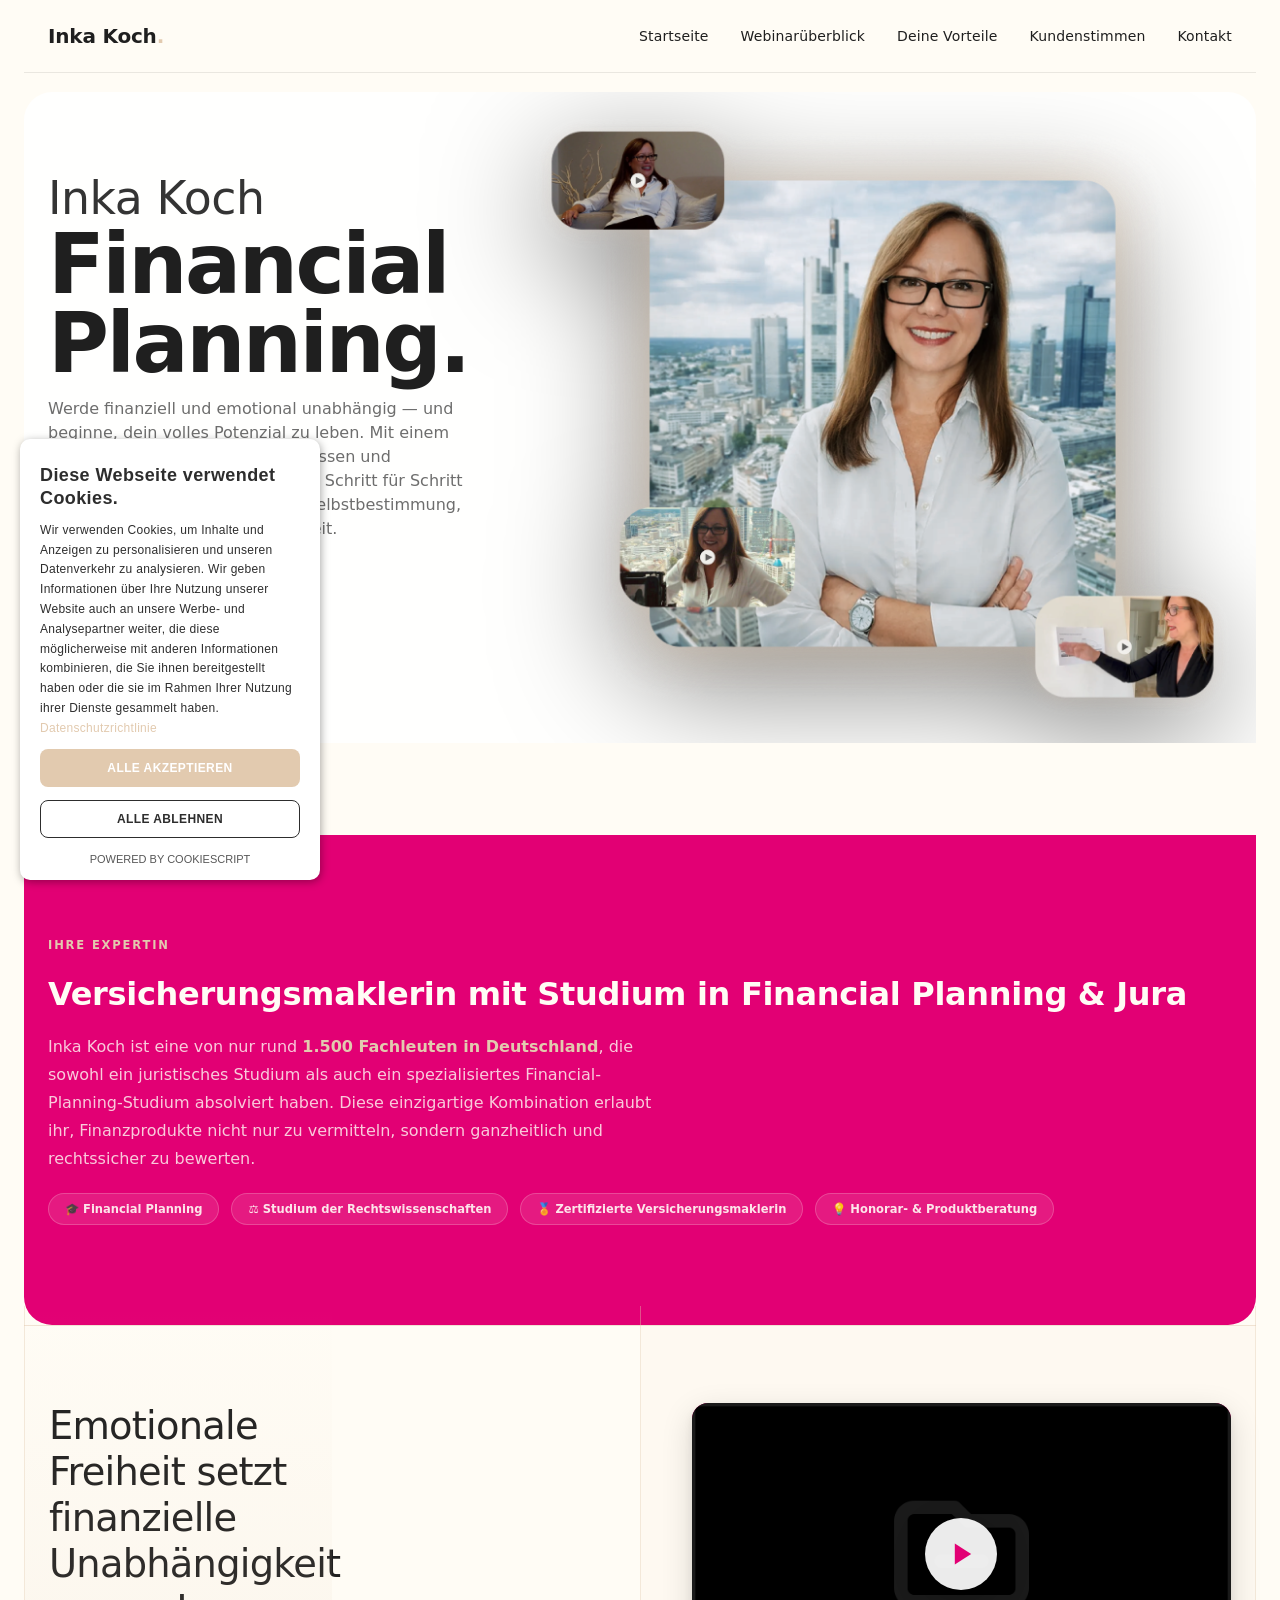
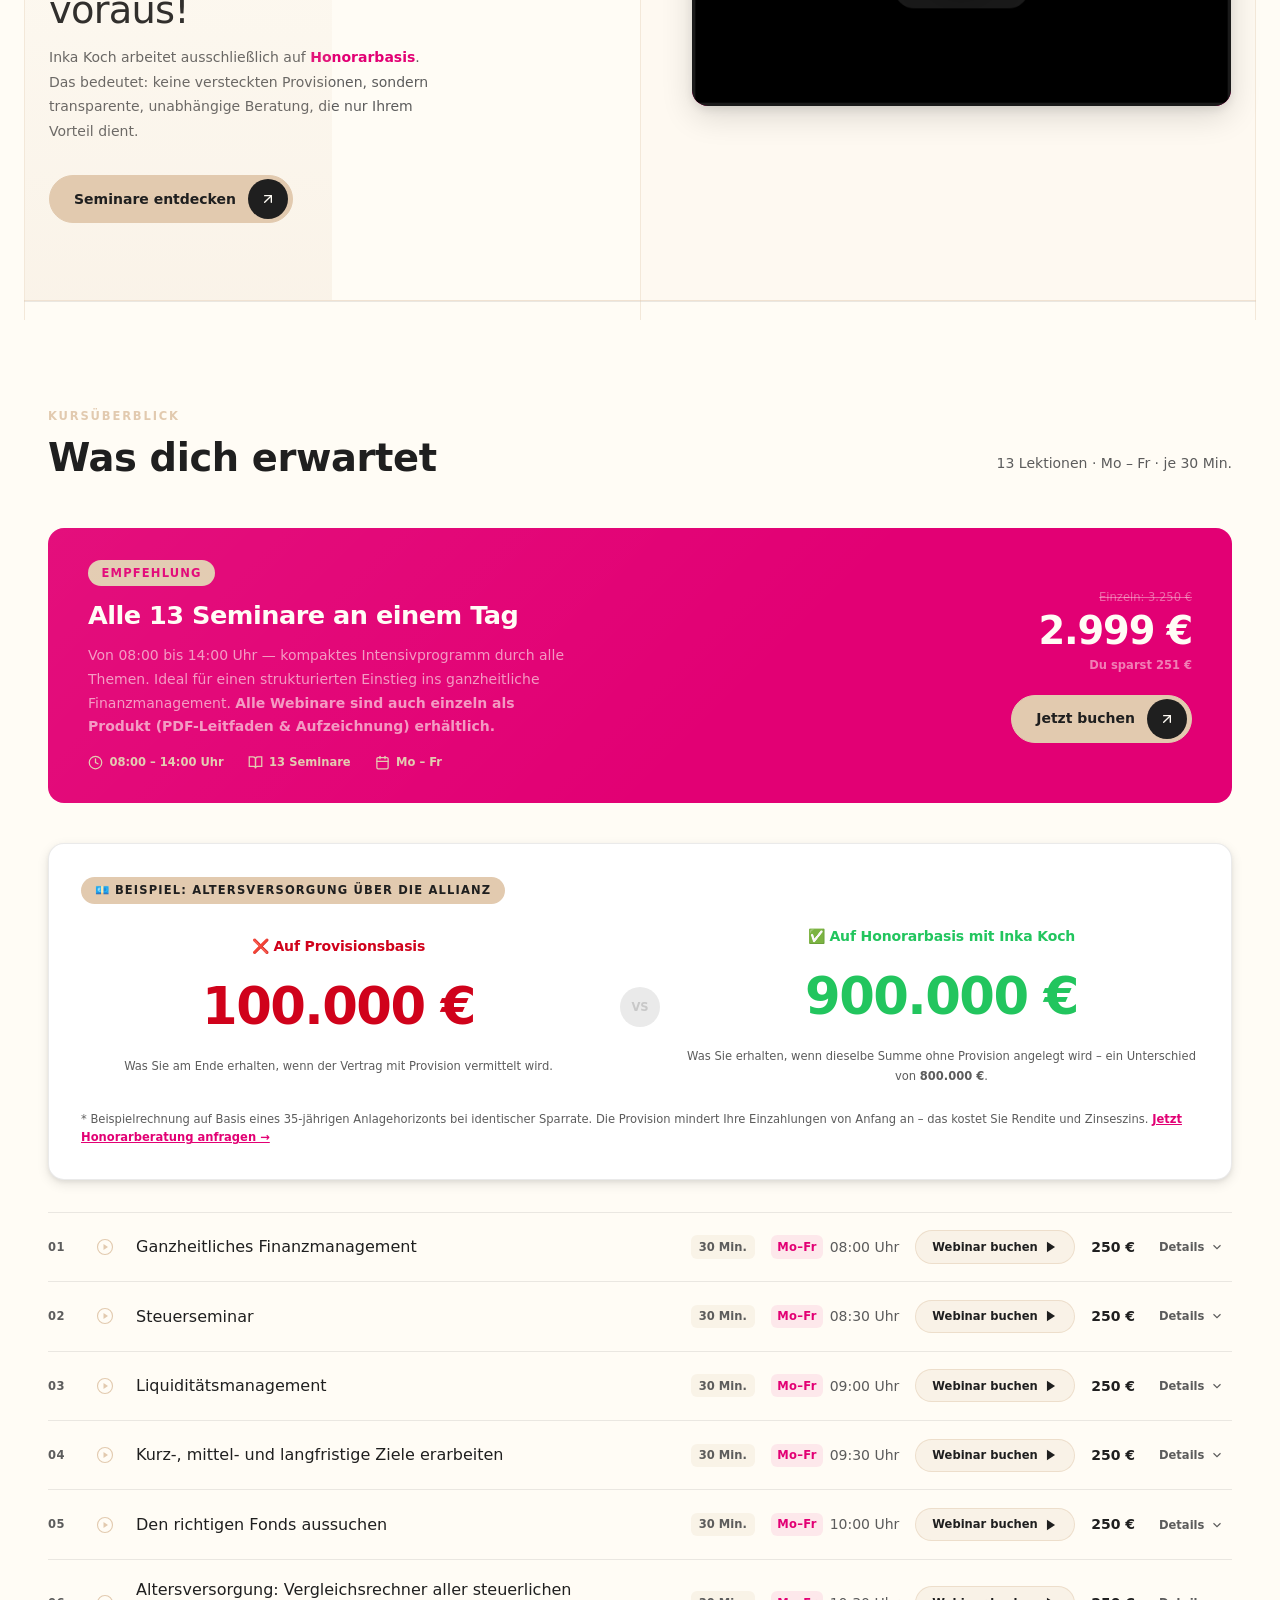
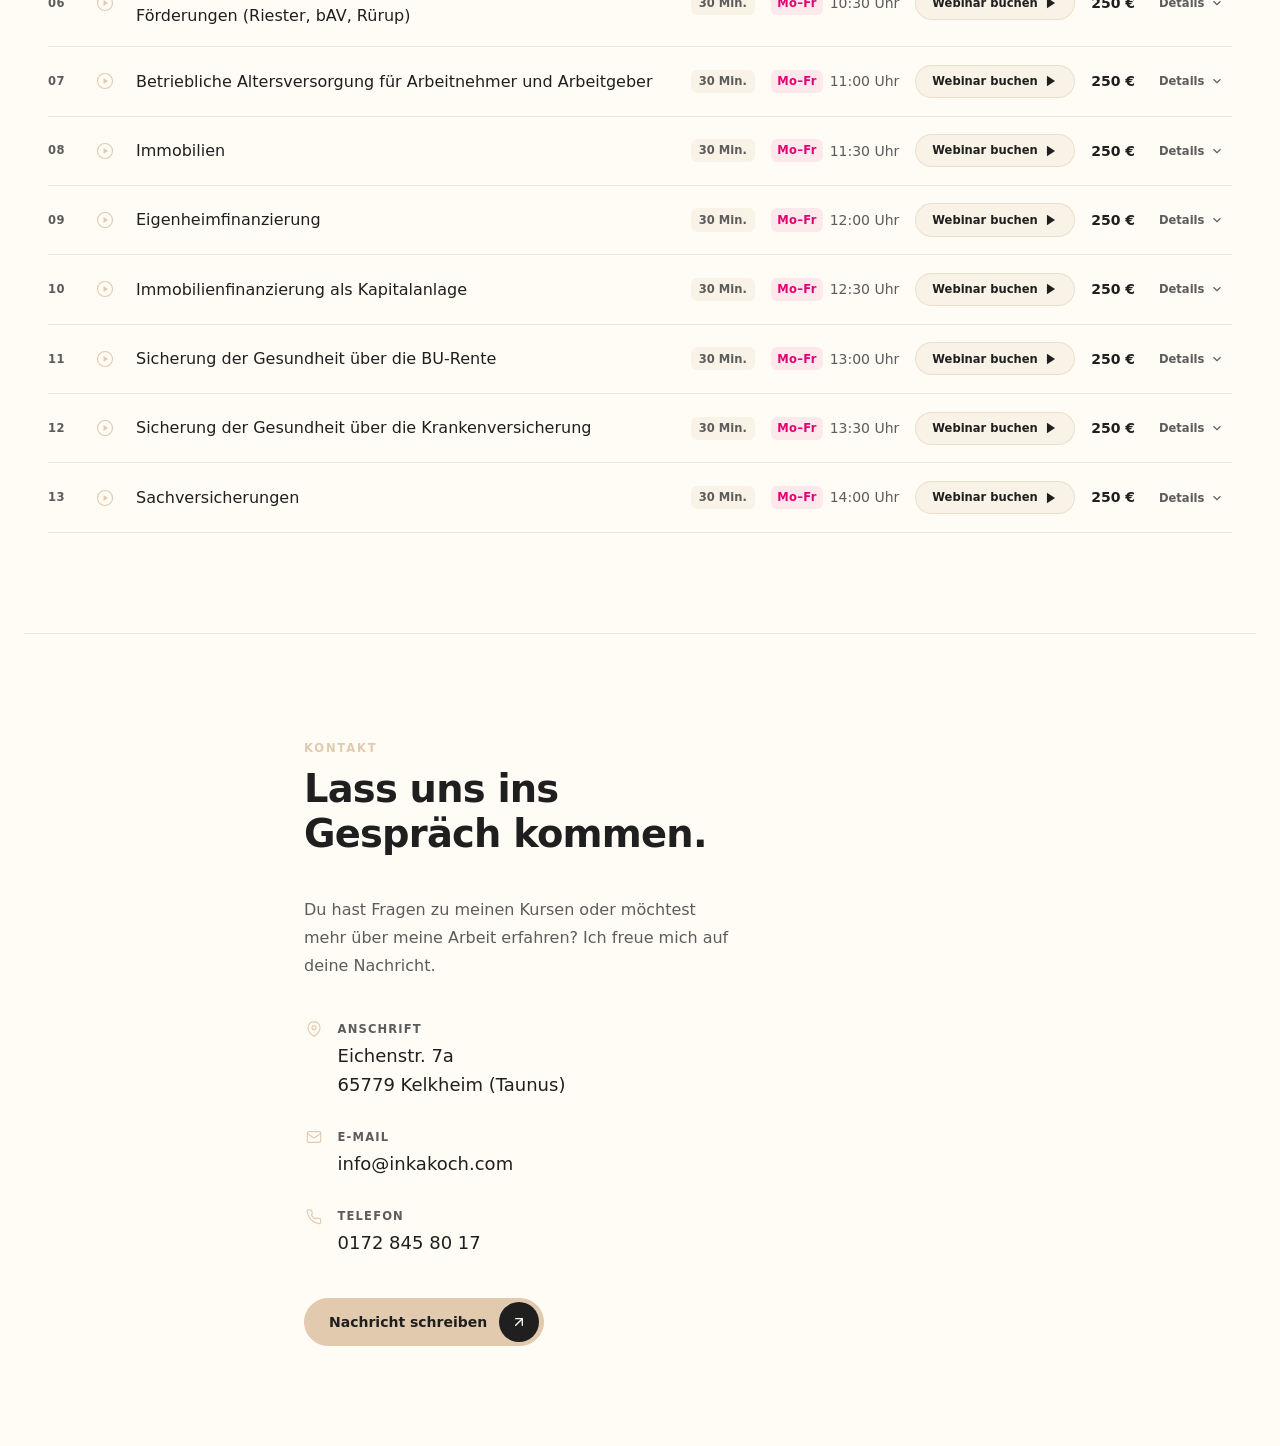
==== commit ded44880: "Change 'Kursüberblick' to 'Webinarüberblick'" ====
--- a/index.html
+++ b/index.html
@@ -48,7 +48,7 @@
     <a href="/" class="site-header__logo">Inka Koch<span style="color:var(--color-accent)">.</span></a>
     <nav class="site-header__nav" aria-label="Hauptnavigation">
       <a href="#startseite">Startseite</a>
-      <a href="#kurse">Kursüberblick</a>
+      <a href="#kurse">Webinarüberblick</a>
       <a href="#vorteile">Deine Vorteile</a>
       <a href="#kundenstimmen">Kundenstimmen</a>
       <a href="#kontakt">Kontakt</a>
@@ -66,14 +66,14 @@
     </button>
     <nav class="mobile-menu__nav" aria-label="Mobile Navigation">
       <a href="#startseite">Startseite</a>
-      <a href="#kurse">Kursüberblick</a>
+      <a href="#kurse">Webinarüberblick</a>
       <a href="#vorteile">Deine Vorteile</a>
       <a href="#kundenstimmen">Kundenstimmen</a>
       <a href="#kontakt">Kontakt</a>
     </nav>
     <div class="mobile-menu__footer">
       <a href="https://buy.stripe.com/3cIfZj2su0bZ9v7cYr1B600" class="btn btn--accent">
-        <span class="btn--accent__text">Seminare entdecken</span>
+        <span class="btn--accent__text">Webinare entdecken</span>
         <span class="btn--accent__icon">
           <svg width="16" height="16" viewBox="0 0 24 24" fill="none" stroke="currentColor" stroke-width="2" stroke-linecap="round" stroke-linejoin="round"><path d="M7 7h10v10"></path><path d="M7 17 17 7"></path></svg>
         </span>
@@ -104,7 +104,7 @@
               <span class="hero__stars">★★★★★</span>
             </div>
             <a href="#kurse" class="btn btn--accent">
-              <span class="btn--accent__text">Seminare entdecken</span>
+              <span class="btn--accent__text">Webinare entdecken</span>
               <span class="btn--accent__icon">
                 <svg width="16" height="16" viewBox="0 0 24 24" fill="none" stroke="currentColor" stroke-width="2" stroke-linecap="round" stroke-linejoin="round"><path d="M7 7h10v10"></path><path d="M7 17 17 7"></path></svg>
               </span>
